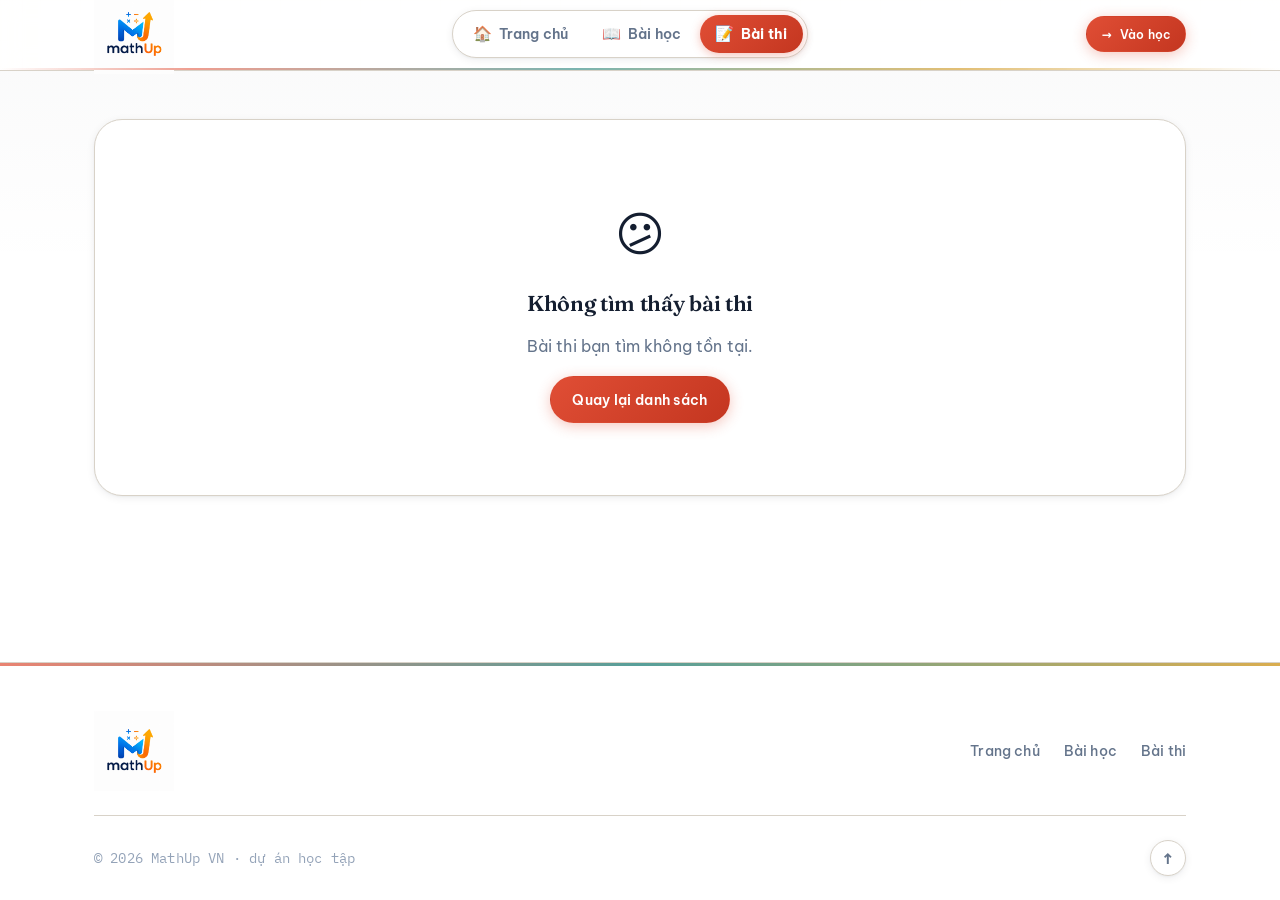
==== pages/exam.html @ ce61cd9d "init" ====
<!DOCTYPE html>
<html lang="vi">
<head>
  <meta charset="UTF-8">
  <meta name="viewport" content="width=device-width, initial-scale=1.0">
  <title>Làm bài thi - MathUp VN</title>
  <link rel="preconnect" href="https://fonts.googleapis.com">
  <link rel="preconnect" href="https://fonts.gstatic.com" crossorigin>
  <link href="https://fonts.googleapis.com/css2?family=Fraunces:ital,opsz,wght@0,9..144,600;0,9..144,700;0,9..144,800;1,9..144,600;1,9..144,700&family=Be+Vietnam+Pro:wght@400;500;600;700&family=IBM+Plex+Mono:wght@500;600&display=swap" rel="stylesheet">
  <link rel="stylesheet" href="../css/variables.css">
  <link rel="stylesheet" href="../css/base.css">
  <link rel="stylesheet" href="../css/layout.css">
  <link rel="stylesheet" href="../css/components.css">
  <link rel="stylesheet" href="../css/pages.css">
  <link rel="stylesheet" href="../css/polish.css">
  <link rel="stylesheet" href="../css/animations.css">
</head>
<body>
  <div id="site-header"></div>

  <div class="exam-bar" id="examBar" style="display: none;">
    <div class="container exam-bar-inner">
      <span class="exam-bar-label">Phòng thi</span>
      <div class="timer" id="examTimer">
        <span>⏱</span>
        <span id="timerDisplay">00:00</span>
      </div>
      <div class="progress-wrapper">
        <div class="progress-label">
          <span id="progressText">Câu 1/10</span>
          <span id="progressPercent">0%</span>
        </div>
        <div class="progress-bar">
          <div class="progress-fill" id="progressFill" style="width: 0%;"></div>
        </div>
      </div>
      <button class="btn btn-danger btn-sm" id="submitExamBtn">Nộp bài</button>
    </div>
  </div>

  <main class="main-padded">
    <div class="container" id="examContainer"></div>
  </main>

  <div id="site-footer"></div>

  <!-- Submit modal -->
  <div class="modal-overlay" id="submitModal">
    <div class="modal">
      <h3>Xác nhận nộp bài</h3>
      <p id="submitModalText">Bạn chắc chắn muốn nộp bài thi? Hành động này không thể hoàn tác.</p>
      <div class="modal-actions">
        <button class="btn btn-ghost" id="cancelSubmitBtn">Hủy</button>
        <button class="btn btn-primary" id="confirmSubmitBtn">Nộp bài</button>
      </div>
    </div>
  </div>

  <script src="../js/data.js"></script>
  <script src="../js/layout.js"></script>
  <script src="../js/ui.js"></script>
  <script src="../js/exam.js"></script>
</body>
</html>
---- css/variables.css ----
:root {
  /* ── Mực & Giấy — xanh đậm học thuật, không nâu đục ── */
  --color-ink: #141E30;
  --color-ink-soft: #3D4F66;
  --color-paper: #F5F3EE;
  --color-paper-dark: #EBE8E1;
  --color-paper-line: #D8D2C8;

  /* ── Ba màu chủ đạo ── */
  --color-primary: #E04E35;
  --color-primary-dark: #C43620;
  --color-primary-light: #FFF1EE;
  --color-secondary: #0F766E;
  --color-secondary-dark: #0B5C56;
  --color-secondary-light: #E6F7F5;
  --color-accent: #CA8A04;
  --color-accent-dark: #92400E;
  --color-accent-light: #FEF9C3;
  --color-chalkboard: #152B30;
  --color-chalkboard-light: #1E3D44;
  --color-chalk: #E8EEE9;
  --color-danger: #C52828;
  --color-danger-light: #FEE8E8;

  --color-bg: #F5F4F0;
  --color-surface: #FFFFFF;
  --color-border: var(--color-paper-line);
  --color-border-strong: #C8C2B8;
  --color-text: var(--color-ink);
  --color-text-muted: #64748B;
  --color-text-light: #94A3B8;

  /* Chữ trên nền tối */
  --color-on-dark: #F1F5F9;
  --color-on-dark-muted: #94A3B8;
  --color-on-dark-subtle: #64748B;

  /* Nền section — trung tính, không vàng đục */
  --color-canvas: var(--color-bg);
  --color-section-a: #FFFFFF;
  --color-section-b: #F3F1EC;

  /* Wash theo chủ đề */
  --color-wash-warm: #FFF1EE;
  --color-wash-green: #E6F7F5;
  --color-wash-gold: #FEF9C3;
  --color-wash-blue: #EFF6FF;

  --topic-algebra: var(--color-primary);
  --topic-geometry: var(--color-secondary);
  --topic-calculus: var(--color-accent);

  /* Section tối — gradient xanh slate, không xám lì */
  --bg-section-dark: linear-gradient(
    165deg,
    #152B30 0%,
    #0F2228 42%,
    #1A3842 78%,
    #122830 100%
  );

  /* RGB — dùng cho rgba() xuyên suốt */
  --rgb-primary: 224, 78, 53;
  --rgb-secondary: 15, 118, 110;
  --rgb-accent: 202, 138, 4;
  --rgb-ink: 20, 30, 48;

  --font-display: 'Fraunces', 'Source Serif 4', Georgia, serif;
  --font-body: 'Be Vietnam Pro', 'Plus Jakarta Sans', system-ui, sans-serif;
  --font-mono: 'IBM Plex Mono', 'Consolas', monospace;

  --font-weight-display: 700;
  --font-weight-display-em: 600;
  --font-weight-body: 400;
  --font-weight-medium: 500;
  --font-weight-semibold: 600;
  --font-weight-bold: 700;

  --letter-spacing-tight: -0.03em;
  --letter-spacing-snug: -0.015em;
  --letter-spacing-normal: 0.01em;
  --letter-spacing-wide: 0.06em;
  --letter-spacing-wider: 0.1em;

  --line-height-body: 1.75;
  --line-height-heading: 1.12;
  --line-height-snug: 1.35;

  --font-size-xs: 0.75rem;
  --font-size-sm: 0.875rem;
  --font-size-base: 1rem;
  --font-size-lg: 1.125rem;
  --font-size-xl: 1.35rem;
  --font-size-2xl: 1.75rem;
  --font-size-3xl: 2.35rem;
  --font-size-4xl: 3rem;
  --font-size-5xl: 3.75rem;

  --spacing-xs: 0.25rem;
  --spacing-sm: 0.5rem;
  --spacing-md: 1rem;
  --spacing-lg: 1.5rem;
  --spacing-xl: 2rem;
  --spacing-2xl: 3rem;
  --spacing-3xl: 4.5rem;

  --radius-sm: 8px;
  --radius-md: 14px;
  --radius-lg: 20px;
  --radius-xl: 28px;
  --radius-full: 9999px;

  --shadow-sm: 0 2px 8px rgba(var(--rgb-ink), 0.07), 0 1px 2px rgba(var(--rgb-ink), 0.04);
  --shadow-md: 0 6px 20px rgba(var(--rgb-ink), 0.09), 0 2px 6px rgba(var(--rgb-ink), 0.05);
  --shadow-lg: 0 12px 32px rgba(var(--rgb-ink), 0.11), 0 4px 10px rgba(var(--rgb-ink), 0.06);
  --shadow-card: 0 4px 18px rgba(var(--rgb-ink), 0.08);
  --shadow-card-hover: 0 10px 28px rgba(var(--rgb-primary), 0.18), 0 4px 10px rgba(var(--rgb-primary), 0.1);
  --shadow-inset: inset 0 1px 0 rgba(255, 255, 255, 0.65);

  --header-main-height: 68px;
  --header-height: var(--header-main-height);
  --container-max: 1140px;
  --transition: 0.28s cubic-bezier(0.4, 0, 0.2, 1);
  --transition-spring: 0.4s cubic-bezier(0.34, 1.25, 0.64, 1);

  --border-soft: 1px solid var(--color-border);
  --border-medium: 1.5px solid var(--color-border-strong);
  --border-thick: 1.5px solid var(--color-border-strong);
  --border-accent: 2px solid var(--color-primary);
}
---- css/base.css ----
*,
*::before,
*::after {
  box-sizing: border-box;
  margin: 0;
  padding: 0;
}

html {
  scroll-behavior: smooth;
  font-feature-settings: "kern" 1, "liga" 1, "calt" 1;
  text-rendering: optimizeLegibility;
  -webkit-text-size-adjust: 100%;
}

body {
  font-family: var(--font-body);
  font-size: var(--font-size-base);
  font-weight: var(--font-weight-body);
  line-height: var(--line-height-body);
  letter-spacing: var(--letter-spacing-normal);
  color: var(--color-text);
  background-color: var(--color-canvas);
  background-image:
    linear-gradient(rgba(var(--rgb-ink), 0.025) 1px, transparent 1px),
    linear-gradient(90deg, rgba(var(--rgb-ink), 0.025) 1px, transparent 1px);
  background-size: 40px 40px;
  min-height: 100vh;
  display: flex;
  flex-direction: column;
  -webkit-font-smoothing: antialiased;
}

main {
  position: relative;
  z-index: 1;
}

/* Section nền xen kẽ — chỉ 2 tông + 1 tông tối */
.section-surface { background: var(--color-section-a); }
.section-muted { background: var(--color-section-b); }
.section-dark { background: var(--bg-section-dark); color: var(--color-chalk); }

img {
  max-width: 100%;
  height: auto;
  display: block;
}

a {
  color: var(--color-primary);
  text-decoration: none;
  transition: color var(--transition);
}

a:hover {
  color: var(--color-primary-dark);
}

ul, ol { list-style: none; }

button, input, select, textarea {
  font-family: inherit;
  font-size: inherit;
}

button {
  cursor: pointer;
  border: none;
  background: none;
}

h1, h2, h3, h4 {
  font-family: var(--font-display);
  font-weight: var(--font-weight-display);
  line-height: var(--line-height-heading);
  color: var(--color-text);
  letter-spacing: var(--letter-spacing-tight);
  font-optical-sizing: auto;
}

h1 { font-size: var(--font-size-4xl); letter-spacing: -0.035em; }
h2 { font-size: var(--font-size-3xl); letter-spacing: -0.03em; }
h3 { font-size: var(--font-size-xl); letter-spacing: var(--letter-spacing-snug); font-weight: var(--font-weight-semibold); }

h1 em, h2 em, h3 em {
  font-weight: var(--font-weight-display-em);
  font-style: italic;
}

p {
  color: var(--color-text-muted);
  line-height: var(--line-height-body);
}

strong, b {
  font-weight: var(--font-weight-semibold);
  color: var(--color-ink-soft);
}

:focus-visible {
  outline: 2px solid var(--color-primary);
  outline-offset: 3px;
}

.sr-only {
  position: absolute;
  width: 1px;
  height: 1px;
  padding: 0;
  margin: -1px;
  overflow: hidden;
  clip: rect(0, 0, 0, 0);
  white-space: nowrap;
  border: 0;
}

/* Tiêu đề section kiểu biên tập — số lớn + gạch chân */
.section-head {
  margin-bottom: var(--spacing-2xl);
}

.section-head.center {
  text-align: center;
}

.section-head.center p {
  max-width: 520px;
  margin: 0.75rem auto 0;
}

.section-num {
  display: block;
  font-family: var(--font-mono);
  font-size: var(--font-size-xs);
  font-weight: 600;
  color: var(--color-primary);
  letter-spacing: var(--letter-spacing-wider);
  text-transform: uppercase;
  margin-bottom: var(--spacing-sm);
}

.section-head h2 em {
  font-style: italic;
  color: var(--color-primary);
  font-weight: var(--font-weight-display-em);
}

.section-head h2 {
  position: relative;
  display: inline-block;
  padding-bottom: var(--spacing-sm);
}

.section-head h2::after {
  content: '';
  position: absolute;
  left: 0;
  bottom: 0;
  width: 100%;
  height: 4px;
  background: linear-gradient(90deg, var(--color-primary), var(--color-secondary), var(--color-accent));
  border-radius: var(--radius-full);
  opacity: 0.9;
}

.section-head.center h2::after {
  left: 50%;
  transform: translateX(-50%);
  width: 72px;
}

.text-mono {
  font-family: var(--font-mono);
}
---- css/layout.css ----
.container {
  width: 100%;
  max-width: var(--container-max);
  margin: 0 auto;
  padding: 0 var(--spacing-lg);
}

main { flex: 1; }
main.main-padded {
  padding: var(--spacing-2xl) 0 var(--spacing-3xl);
  background: var(--color-section-a);
  position: relative;
}

main.main-padded::before {
  content: '';
  position: absolute;
  top: 0;
  left: 0;
  right: 0;
  height: 200px;
  background: linear-gradient(180deg, rgba(var(--rgb-ink), 0.02) 0%, transparent 100%);
  pointer-events: none;
  z-index: 0;
}

main.main-padded > .container {
  position: relative;
  z-index: 1;
}

.section { padding: var(--spacing-3xl) 0; }

/* Header — mềm, trong suốt nhẹ khi scroll */
.site-header {
  position: sticky;
  top: 0;
  z-index: 100;
  background: rgba(255, 255, 255, 0.94);
  backdrop-filter: blur(12px);
  -webkit-backdrop-filter: blur(12px);
  border-bottom: var(--border-soft);
  transition: box-shadow 0.3s ease, background 0.3s ease;
}

.site-header.is-scrolled {
  background: rgba(255, 255, 255, 0.98);
  box-shadow: var(--shadow-md);
}

.header-inner {
  display: flex;
  align-items: center;
  justify-content: space-between;
  height: var(--header-main-height);
  gap: var(--spacing-lg);
}

.header-rule {
  height: 2px;
  background: linear-gradient(90deg, transparent, var(--color-primary) 15%, var(--color-secondary) 45%, var(--color-accent) 75%, transparent);
  opacity: 0.55;
}

.logo {
  display: flex;
  align-items: center;
  gap: 0.625rem;
  font-family: var(--font-display);
  color: var(--color-ink);
  flex-shrink: 0;
}

.logo:hover { color: var(--color-primary); }

.logo-image {
  line-height: 0;
}

.logo-image:hover {
  opacity: 0.92;
}

.logo-img {
  display: block;
  height: 80px;
  width: auto;
  max-width: min(160px, 38vw);
  object-fit: contain;
}

.logo-text {
  display: flex;
  flex-direction: column;
  line-height: 1.15;
}

.logo-name {
  font-size: var(--font-size-xl);
  font-weight: 700;
  letter-spacing: -0.03em;
  font-family: var(--font-display);
}

.logo-tagline {
  font-family: var(--font-mono);
  font-size: 0.58rem;
  font-weight: 500;
  text-transform: uppercase;
  letter-spacing: var(--letter-spacing-wider);
  color: var(--color-text-muted);
}

.logo:hover .logo-tagline { color: var(--color-primary); }

.logo-badge {
  font-family: var(--font-mono);
  font-size: 0.55rem;
  font-weight: 700;
  padding: 0.2rem 0.45rem;
  background: linear-gradient(135deg, var(--color-accent-light), #FDE08A);
  color: var(--color-accent-dark);
  border: 1px solid rgba(var(--rgb-accent), 0.35);
  border-radius: var(--radius-sm);
  transform: rotate(-4deg);
  letter-spacing: 0.06em;
  margin-left: 0.15rem;
  align-self: flex-start;
  margin-top: 2px;
}

.logo-mark {
  width: 42px;
  height: 42px;
  background: linear-gradient(145deg, var(--color-chalkboard) 0%, var(--color-chalkboard-light) 100%);
  color: var(--color-chalk);
  border: none;
  border-radius: var(--radius-md);
  display: flex;
  align-items: center;
  justify-content: center;
  font-family: var(--font-mono);
  font-size: 1.35rem;
  font-weight: 700;
  box-shadow: var(--shadow-sm);
  transition: transform var(--transition-spring), background var(--transition);
  flex-shrink: 0;
}

.logo:hover .logo-mark {
  transform: rotate(-6deg) scale(1.05);
  background: linear-gradient(145deg, var(--color-primary) 0%, var(--color-primary-dark) 100%);
}

.nav-menu {
  display: flex;
  align-items: center;
  gap: 0.15rem;
  background: var(--color-surface);
  border: var(--border-soft);
  padding: 0.25rem;
  border-radius: var(--radius-full);
  box-shadow: var(--shadow-sm);
}

.nav-link {
  display: flex;
  align-items: center;
  gap: 0.45rem;
  padding: 0.45rem 1rem;
  color: var(--color-text-muted);
  font-weight: 600;
  font-size: var(--font-size-sm);
  border: none;
  border-radius: var(--radius-full);
  transition: all var(--transition-spring);
  position: relative;
}

.nav-link:hover {
  color: var(--color-ink);
  background: var(--color-paper);
}

.nav-link.active {
  color: #FFFFFF;
  background: linear-gradient(135deg, var(--color-primary) 0%, var(--color-primary-dark) 100%);
  font-weight: 700;
  box-shadow: 0 2px 10px rgba(var(--rgb-primary), 0.35);
}

.nav-link.active .nav-icon {
  opacity: 1;
}

.nav-icon {
  display: inline-flex;
  align-items: center;
  justify-content: center;
  width: 1.15rem;
  height: 1.15rem;
  font-size: 0.95rem;
  line-height: 1;
  flex-shrink: 0;
  opacity: 0.85;
  transition: opacity var(--transition), transform var(--transition-spring);
}

.nav-link:hover .nav-icon {
  opacity: 1;
  transform: scale(1.1);
}

.nav-link.active:hover {
  color: #FFFFFF;
  background: linear-gradient(135deg, var(--color-primary) 0%, var(--color-primary-dark) 100%);
}

.nav-link.active:hover .nav-icon {
  opacity: 1;
}

.header-actions {
  display: flex;
  align-items: center;
  gap: var(--spacing-sm);
}

.header-cta-icon {
  display: inline-block;
  transition: transform var(--transition);
}

.header-cta:hover .header-cta-icon {
  transform: translateX(3px);
}

.header-chip {
  font-family: var(--font-mono);
  font-size: 0.6rem;
  font-weight: 700;
  text-transform: uppercase;
  letter-spacing: 0.08em;
  padding: 0.3rem 0.6rem;
  background: var(--color-secondary-light);
  color: var(--color-secondary-dark);
  border: 1px solid rgba(var(--rgb-secondary), 0.28);
  border-radius: var(--radius-full);
  transform: rotate(-2deg);
}

.menu-toggle {
  display: none;
  flex-direction: column;
  gap: 5px;
  padding: var(--spacing-sm);
  border: var(--border-soft);
  border-radius: var(--radius-md);
  background: var(--color-surface);
  box-shadow: var(--shadow-sm);
}

.menu-toggle span {
  display: block;
  width: 20px;
  height: 2px;
  background: var(--color-ink);
  transition: transform var(--transition), opacity var(--transition);
}

.menu-toggle.active span:nth-child(1) { transform: rotate(45deg) translate(5px, 5px); }
.menu-toggle.active span:nth-child(2) { opacity: 0; }
.menu-toggle.active span:nth-child(3) { transform: rotate(-45deg) translate(5px, -5px); }

/* Footer — gọn, nền sáng cùng trang */
.site-footer {
  position: relative;
  background: var(--color-section-a);
  color: var(--color-text);
  padding: var(--spacing-2xl) 0 var(--spacing-lg);
  margin-top: auto;
  border-top: var(--border-soft);
}

.site-footer::before {
  content: '';
  position: absolute;
  top: 0;
  left: 0;
  right: 0;
  height: 3px;
  background: linear-gradient(90deg, var(--color-primary), var(--color-secondary), var(--color-accent));
  opacity: 0.7;
}

.footer-inner {
  position: relative;
  z-index: 1;
}

.footer-main {
  display: flex;
  align-items: center;
  justify-content: space-between;
  gap: var(--spacing-xl);
  flex-wrap: wrap;
  padding-bottom: var(--spacing-lg);
  margin-bottom: var(--spacing-lg);
  border-bottom: var(--border-soft);
}

.footer-logo { color: var(--color-ink); }
.footer-logo .logo-tagline { color: var(--color-text-muted); }
.footer-logo .logo-mark {
  background: linear-gradient(145deg, var(--color-chalkboard) 0%, var(--color-chalkboard-light) 100%);
}
.footer-logo:hover { color: var(--color-primary); }
.footer-logo:hover .logo-mark { background: linear-gradient(145deg, var(--color-primary) 0%, var(--color-primary-dark) 100%); }

.footer-nav {
  display: flex;
  align-items: center;
  gap: var(--spacing-lg);
  flex-wrap: wrap;
}

.footer-nav a {
  font-size: var(--font-size-sm);
  font-weight: 500;
  color: var(--color-text-muted);
  transition: color var(--transition);
}

.footer-nav a:hover {
  color: var(--color-primary);
}

.footer-bottom {
  display: flex;
  align-items: center;
  justify-content: space-between;
  gap: var(--spacing-md);
}

.footer-copy {
  font-size: var(--font-size-sm);
  color: var(--color-text-light);
  font-family: var(--font-mono);
}

.footer-back-top {
  width: 36px;
  height: 36px;
  display: flex;
  align-items: center;
  justify-content: center;
  border: var(--border-soft);
  border-radius: var(--radius-full);
  color: var(--color-text-muted);
  font-family: var(--font-mono);
  font-size: 1rem;
  font-weight: 700;
  background: var(--color-surface);
  box-shadow: var(--shadow-sm);
  transition: all var(--transition-spring);
  flex-shrink: 0;
}

.footer-back-top:hover {
  background: var(--color-primary);
  border-color: transparent;
  color: white;
  transform: translateY(-2px);
  box-shadow: 0 4px 12px rgba(var(--rgb-primary), 0.35);
}

.page-header {
  margin-bottom: var(--spacing-2xl);
  padding-bottom: var(--spacing-xl);
  border-bottom: var(--border-soft);
  position: relative;
}

.page-header::after {
  content: '';
  position: absolute;
  bottom: -1px;
  left: 0;
  width: 80px;
  height: 3px;
  background: linear-gradient(90deg, var(--color-primary), var(--color-secondary));
  border-radius: var(--radius-full);
}

.page-header-deco {
  position: absolute;
  right: 0;
  top: -10px;
  font-family: var(--font-display);
  font-size: clamp(4rem, 12vw, 7rem);
  font-weight: 800;
  color: var(--color-primary);
  opacity: 0.05;
  line-height: 1;
  pointer-events: none;
  user-select: none;
}

.breadcrumb {
  display: flex;
  align-items: center;
  gap: var(--spacing-sm);
  font-size: var(--font-size-sm);
  color: var(--color-text-muted);
  margin-bottom: var(--spacing-xl);
  flex-wrap: wrap;
  font-family: var(--font-mono);
}

.breadcrumb a { color: var(--color-text-muted); font-weight: 500; }
.breadcrumb a:hover { color: var(--color-primary); }
.breadcrumb-sep { color: var(--color-border-strong); }
.breadcrumb-current { color: var(--color-ink); font-weight: 700; }

/* Page header nội trang */
.page-header h1 { margin: var(--spacing-sm) 0; max-width: 720px; letter-spacing: -0.035em; }
.page-header h1 em { font-style: italic; color: var(--color-primary); font-weight: var(--font-weight-display-em); }
.page-header p { font-size: var(--font-size-lg); max-width: 560px; line-height: 1.75; }

/* Grids */
.grid-2 { display: grid; grid-template-columns: repeat(2, 1fr); gap: var(--spacing-xl); }
.grid-3 { display: grid; grid-template-columns: repeat(3, 1fr); gap: var(--spacing-xl); }
.grid-4 { display: grid; grid-template-columns: repeat(4, 1fr); gap: var(--spacing-lg); }

@media (max-width: 768px) {
  h1 { font-size: var(--font-size-3xl); }
  h2 { font-size: var(--font-size-2xl); }

  .menu-toggle { display: flex; }

  .logo-img {
    height: 38px;
    max-width: 120px;
  }

  .logo-tagline,
  .logo-badge,
  .header-chip { display: none; }

  .nav-menu {
    position: fixed;
    top: calc(var(--header-height) + 8px);
    left: var(--spacing-md);
    right: var(--spacing-md);
    background: rgba(255, 255, 255, 0.98);
    backdrop-filter: blur(16px);
    flex-direction: column;
    padding: var(--spacing-md);
    border: var(--border-soft);
    border-radius: var(--radius-xl);
    box-shadow: var(--shadow-lg);
    transform: translateY(-8px);
    opacity: 0;
    visibility: hidden;
    transition: all var(--transition);
    z-index: 99;
    gap: 0.25rem;
  }

  .nav-menu.open { transform: translateY(0); opacity: 1; visibility: visible; }
  .nav-link { width: 100%; padding: var(--spacing-md); border-radius: var(--radius-md); }
  .nav-link.active {
    color: #FFFFFF;
    background: linear-gradient(135deg, var(--color-primary) 0%, var(--color-primary-dark) 100%);
    box-shadow: 0 2px 10px rgba(var(--rgb-primary), 0.3);
  }
  .header-actions .btn { display: flex; }
  .header-actions .header-chip { display: none; }

  .footer-main {
    flex-direction: column;
    align-items: flex-start;
    gap: var(--spacing-md);
  }

  .footer-nav { gap: var(--spacing-md); }

  .footer-bottom {
    flex-direction: column;
    align-items: flex-start;
  }

  .grid-2, .grid-3, .grid-4 { grid-template-columns: 1fr; }
}

@media (max-width: 1024px) {
  .header-chip { display: none; }
  .nav-link { padding: 0.4rem 0.65rem; font-size: var(--font-size-xs); }
}

@media (min-width: 769px) and (max-width: 1024px) {
  .grid-3, .grid-4 { grid-template-columns: repeat(2, 1fr); }
}
---- css/components.css ----
/* Nút — bo tròn, shadow mềm */
.btn {
  display: inline-flex;
  align-items: center;
  justify-content: center;
  gap: var(--spacing-sm);
  padding: 0.65rem 1.35rem;
  font-weight: var(--font-weight-semibold);
  font-size: var(--font-size-sm);
  letter-spacing: 0.02em;
  border: var(--border-medium);
  border-radius: var(--radius-full);
  transition: all var(--transition-spring);
  white-space: nowrap;
  font-family: var(--font-body);
}

.btn-primary {
  background: linear-gradient(135deg, var(--color-primary) 0%, var(--color-primary-dark) 100%);
  color: white;
  border-color: transparent;
  box-shadow: 0 3px 14px rgba(var(--rgb-primary), 0.32);
}

.btn-primary:hover {
  color: white;
  transform: translateY(-2px);
  box-shadow: 0 6px 22px rgba(var(--rgb-primary), 0.42);
}

.btn-secondary {
  background: linear-gradient(135deg, var(--color-secondary) 0%, var(--color-secondary-dark) 100%);
  color: white;
  border-color: transparent;
  box-shadow: 0 3px 14px rgba(var(--rgb-secondary), 0.28);
}

.btn-secondary:hover {
  color: white;
  transform: translateY(-2px);
  box-shadow: 0 6px 20px rgba(var(--rgb-secondary), 0.36);
}

.btn-outline {
  background: var(--color-surface);
  color: var(--color-ink);
  box-shadow: var(--shadow-sm);
}

.btn-outline:hover {
  background: var(--color-paper-dark);
  transform: translateY(-2px);
  box-shadow: var(--shadow-md);
  border-color: var(--color-primary);
  color: var(--color-primary-dark);
}

.btn-ghost {
  background: transparent;
  border-color: transparent;
  color: var(--color-text-muted);
  box-shadow: none;
}

.btn-ghost:hover {
  color: var(--color-ink);
  background: var(--color-paper-dark);
  border-radius: var(--radius-full);
}

.btn-danger {
  background: var(--color-danger);
  color: white;
  border-color: transparent;
  box-shadow: 0 3px 12px rgba(185, 28, 28, 0.25);
}

.btn-danger:hover {
  color: white;
  transform: translateY(-2px);
}

.btn-lg { padding: 0.85rem 1.75rem; font-size: var(--font-size-base); }
.btn-sm { padding: 0.4rem 0.9rem; font-size: var(--font-size-xs); }
.btn:disabled { opacity: 0.4; cursor: not-allowed; transform: none !important; box-shadow: none !important; }

/* Thẻ bài học — bo tròn, hover mượt */
.card {
  background: var(--color-surface);
  border: var(--border-soft);
  border-radius: var(--radius-lg);
  box-shadow: var(--shadow-card);
  transition: all var(--transition-spring);
  overflow: hidden;
  position: relative;
}

.card:hover {
  transform: translateY(-5px);
  box-shadow: var(--shadow-card-hover);
  border-color: rgba(var(--rgb-primary), 0.3);
}

.card-body { padding: var(--spacing-lg) var(--spacing-xl); }

.card-img {
  height: 140px;
  display: flex;
  align-items: center;
  justify-content: center;
  font-size: 2.75rem;
  border-bottom: var(--border-soft);
  background: var(--color-paper-dark);
}

.card-img.topic-dai-so {
  background: linear-gradient(135deg, #FFF1EE 0%, #FFDAD4 100%);
  border-left: 5px solid var(--topic-algebra);
}
.card-img.topic-hinh-hoc {
  background: linear-gradient(135deg, #E6F7F5 0%, #B2EBE3 100%);
  border-left: 5px solid var(--topic-geometry);
}
.card-img.topic-giai-tich {
  background: linear-gradient(135deg, #FEF9C3 0%, #FDE68A 100%);
  border-left: 5px solid var(--topic-calculus);
}

.card-title {
  font-family: var(--font-display);
  font-size: var(--font-size-lg);
  font-weight: var(--font-weight-semibold);
  letter-spacing: var(--letter-spacing-snug);
  margin-bottom: var(--spacing-sm);
  line-height: var(--line-height-snug);
}

.card-text { font-size: var(--font-size-sm); margin-bottom: var(--spacing-md); line-height: 1.7; letter-spacing: 0.005em; }
.card-meta { display: flex; gap: var(--spacing-sm); flex-wrap: wrap; }

.card-link-arrow {
  display: inline-flex;
  align-items: center;
  gap: 0.35rem;
  margin-top: var(--spacing-md);
  font-family: var(--font-mono);
  font-size: var(--font-size-xs);
  font-weight: 700;
  color: var(--color-primary-dark);
  text-transform: uppercase;
  letter-spacing: 0.06em;
  padding: 0.35rem 0;
  border-bottom: 2px solid var(--color-primary);
  transition: gap var(--transition), color var(--transition);
}

.card:hover .card-link-arrow {
  gap: 0.6rem;
  color: var(--color-primary);
}

/* Badge — pill mềm */
.badge {
  display: inline-flex;
  padding: 0.2rem 0.65rem;
  font-family: var(--font-mono);
  font-size: 0.7rem;
  font-weight: 700;
  text-transform: uppercase;
  letter-spacing: 0.04em;
  border: 1px solid transparent;
  border-radius: var(--radius-full);
}

.badge-primary { background: var(--color-primary-light); color: var(--color-primary-dark); border-color: rgba(var(--rgb-primary), 0.22); }
.badge-secondary { background: var(--color-secondary-light); color: var(--color-secondary-dark); border-color: rgba(var(--rgb-secondary), 0.22); }
.badge-accent { background: var(--color-accent-light); color: var(--color-accent-dark); border-color: rgba(var(--rgb-accent), 0.28); }
.badge-danger { background: var(--color-danger-light); color: var(--color-danger); border-color: rgba(197, 40, 40, 0.2); }
.badge-gray { background: var(--color-paper-dark); color: var(--color-text-muted); border-color: var(--color-border); }

/* Progress */
.progress-wrapper { width: 100%; }
.progress-label {
  display: flex;
  justify-content: space-between;
  font-family: var(--font-mono);
  font-size: var(--font-size-xs);
  font-weight: 700;
  margin-bottom: var(--spacing-sm);
  text-transform: uppercase;
  letter-spacing: 0.05em;
}

.progress-bar {
  height: 10px;
  background: var(--color-paper-dark);
  border: var(--border-soft);
  border-radius: var(--radius-full);
  overflow: hidden;
}

.progress-fill {
  height: 100%;
  background: linear-gradient(90deg, var(--color-secondary), var(--color-primary), var(--color-accent));
  border-radius: var(--radius-full);
  transition: width 0.35s ease;
}

/* Timer */
.timer {
  display: inline-flex;
  align-items: center;
  gap: var(--spacing-sm);
  padding: 0.4rem 0.875rem;
  background: var(--color-ink);
  color: var(--color-chalk);
  font-family: var(--font-mono);
  font-weight: 700;
  font-size: var(--font-size-lg);
  border: none;
  border-radius: var(--radius-full);
  font-variant-numeric: tabular-nums;
  box-shadow: var(--shadow-sm);
}

.timer.warning { background: var(--color-accent); color: var(--color-ink); border-color: var(--color-ink); }
.timer.danger { background: var(--color-danger); color: white; animation: tick 1s step-end infinite; }

@keyframes tick {
  50% { opacity: 0.7; }
}

/* Form */
.form-control {
  width: 100%;
  padding: 0.875rem 1rem;
  border: var(--border-soft);
  border-radius: var(--radius-md);
  background: var(--color-surface);
  color: var(--color-text);
  transition: all var(--transition);
  line-height: 1.6;
}

.form-control:focus {
  outline: none;
  box-shadow: 0 0 0 3px rgba(var(--rgb-primary), 0.14);
  border-color: var(--color-primary);
}

textarea.form-control {
  min-height: 140px;
  resize: vertical;
  background-image: linear-gradient(var(--color-paper-line) 1px, transparent 1px);
  background-size: 100% 28px;
  line-height: 28px;
}

/* Filter tabs */
.filter-tabs {
  display: flex;
  gap: 0.25rem;
  flex-wrap: wrap;
  margin-bottom: var(--spacing-xl);
  border: var(--border-soft);
  background: var(--color-surface);
  box-shadow: var(--shadow-sm);
  width: fit-content;
  max-width: 100%;
  padding: 0.25rem;
  border-radius: var(--radius-full);
}

.filter-tab {
  padding: 0.55rem 1.125rem;
  font-weight: 600;
  font-size: var(--font-size-sm);
  color: var(--color-text-muted);
  border: none;
  border-radius: var(--radius-full);
  background: transparent;
  transition: all var(--transition-spring);
}

.filter-tab:last-child { border-right: none; }

.filter-tab:hover {
  color: var(--color-ink);
  background: var(--color-paper);
}

.filter-tab.active {
  color: #FFFFFF;
  background: linear-gradient(135deg, var(--color-secondary) 0%, var(--color-secondary-dark) 100%);
  box-shadow: 0 2px 8px rgba(var(--rgb-secondary), 0.3);
  font-weight: 700;
}

/* Quiz */
.quiz-option {
  display: flex;
  align-items: flex-start;
  gap: var(--spacing-md);
  padding: var(--spacing-md) var(--spacing-lg);
  border: var(--border-soft);
  border-radius: var(--radius-md);
  cursor: pointer;
  margin-bottom: var(--spacing-sm);
  background: var(--color-surface);
  transition: all var(--transition-spring);
}

.quiz-option:hover { background: var(--color-paper-dark); transform: translateX(4px); }
.quiz-option.selected { background: var(--color-primary-light); border-color: var(--color-primary); }
.quiz-option.correct { background: var(--color-secondary-light); border-color: var(--color-secondary); }
.quiz-option.incorrect { background: var(--color-danger-light); border-color: var(--color-danger); }

.quiz-option input[type="radio"] {
  margin-top: 4px;
  accent-color: var(--color-primary);
  width: 16px;
  height: 16px;
}

.quiz-feedback {
  padding: var(--spacing-md);
  border: var(--border-soft);
  border-radius: var(--radius-md);
  margin-top: var(--spacing-md);
  font-size: var(--font-size-sm);
  font-weight: 600;
}

.quiz-feedback.correct { background: var(--color-secondary-light); border-color: var(--color-secondary); color: var(--color-secondary); }
.quiz-feedback.incorrect { background: var(--color-danger-light); border-color: var(--color-danger); color: var(--color-danger); }

/* Modal */
.modal-overlay {
  position: fixed;
  inset: 0;
  background: rgba(28, 25, 23, 0.65);
  display: flex;
  align-items: center;
  justify-content: center;
  z-index: 200;
  padding: var(--spacing-lg);
  opacity: 0;
  visibility: hidden;
  transition: all var(--transition);
}

.modal-overlay.open { opacity: 1; visibility: visible; }

.modal {
  background: var(--color-surface);
  border: var(--border-soft);
  border-radius: var(--radius-xl);
  padding: var(--spacing-2xl);
  max-width: 420px;
  width: 100%;
  box-shadow: var(--shadow-lg);
  transform: translateY(12px) scale(0.97);
  transition: transform var(--transition-spring);
}

.modal-overlay.open .modal { transform: translateY(0) scale(1); }
.modal h3 { font-family: var(--font-display); margin-bottom: var(--spacing-md); }
.modal p { margin-bottom: var(--spacing-xl); }
.modal-actions { display: flex; gap: var(--spacing-md); justify-content: flex-end; }

/* Alert */
.alert {
  padding: var(--spacing-md) var(--spacing-lg);
  border: var(--border-soft);
  border-radius: var(--radius-md);
  font-size: var(--font-size-sm);
  font-weight: 600;
}

.alert-success { background: var(--color-secondary-light); border-color: var(--color-secondary); color: var(--color-secondary); }
.alert-info { background: var(--color-primary-light); border-color: var(--color-primary); color: var(--color-primary-dark); }

/* Empty */
.empty-state {
  text-align: center;
  padding: var(--spacing-3xl);
  border: var(--border-soft);
  border-radius: var(--radius-xl);
  background: var(--color-surface);
  box-shadow: var(--shadow-sm);
}

.empty-state-icon { font-size: 3rem; margin-bottom: var(--spacing-md); }

/* Stat */
.stat-card {
  text-align: center;
  padding: var(--spacing-xl);
  background: var(--color-surface);
  border-radius: var(--radius-lg);
  border: var(--border-soft);
  box-shadow: var(--shadow-sm);
  transition: background var(--transition), transform var(--transition-spring), box-shadow var(--transition);
}

.stat-card:nth-child(1):hover { background: var(--color-wash-warm); border-color: rgba(var(--rgb-primary), 0.2); }
.stat-card:nth-child(2):hover { background: var(--color-wash-gold); border-color: rgba(var(--rgb-accent), 0.2); }
.stat-card:nth-child(3):hover { background: var(--color-wash-green); border-color: rgba(var(--rgb-secondary), 0.2); }
.stat-card:nth-child(4):hover { background: var(--color-wash-warm); border-color: rgba(var(--rgb-primary), 0.15); }

.stat-card:hover {
  transform: translateY(-3px);
  box-shadow: var(--shadow-md);
}

.stat-number {
  font-family: var(--font-display);
  font-size: var(--font-size-4xl);
  font-weight: var(--font-weight-display);
  color: var(--color-ink);
  line-height: 1;
  letter-spacing: -0.03em;
  font-variant-numeric: tabular-nums;
}

.stat-label {
  font-family: var(--font-mono);
  font-size: var(--font-size-xs);
  color: var(--color-text-muted);
  text-transform: uppercase;
  letter-spacing: 0.1em;
  margin-top: var(--spacing-sm);
}

.stat-card:nth-child(1) .stat-number { color: var(--color-primary); }
.stat-card:nth-child(2) .stat-number { color: var(--color-accent); }
.stat-card:nth-child(3) .stat-number { color: var(--color-secondary); }
.stat-card:nth-child(4) .stat-number { color: var(--color-primary-dark); }

/* Exam bar */
.exam-bar {
  position: sticky;
  top: var(--header-height);
  z-index: 50;
  background: rgba(255, 252, 247, 0.96);
  backdrop-filter: blur(12px);
  -webkit-backdrop-filter: blur(12px);
  border-bottom: var(--border-soft);
  padding: var(--spacing-md) 0;
  box-shadow: var(--shadow-sm);
}

.exam-bar-inner {
  display: flex;
  align-items: center;
  gap: var(--spacing-lg);
  flex-wrap: wrap;
}

.exam-bar .progress-wrapper { flex: 1; min-width: 180px; }

/* Score */
.score-circle {
  width: 170px;
  height: 170px;
  border: 3px solid var(--color-border);
  border-radius: 50%;
  display: flex;
  flex-direction: column;
  align-items: center;
  justify-content: center;
  margin: 0 auto var(--spacing-xl);
  background: var(--color-surface);
  box-shadow: var(--shadow-md), inset 0 2px 0 rgba(255, 255, 255, 0.8);
  transform: rotate(-2deg);
}

.score-circle .score-value {
  font-family: var(--font-display);
  font-size: var(--font-size-4xl);
  font-weight: 800;
  line-height: 1;
}

.score-circle .score-label {
  font-family: var(--font-mono);
  font-size: var(--font-size-xs);
  text-transform: uppercase;
  letter-spacing: 0.08em;
  margin-top: var(--spacing-xs);
  color: var(--color-text-muted);
}

.score-circle.excellent { background: var(--color-secondary-light); border-color: var(--color-secondary); }
.score-circle.excellent .score-value { color: var(--color-secondary); }
.score-circle.good { background: var(--color-primary-light); border-color: var(--color-primary); }
.score-circle.good .score-value { color: var(--color-primary); }
.score-circle.average { background: var(--color-accent-light); border-color: var(--color-accent); }
.score-circle.average .score-value { color: var(--color-accent); }
.score-circle.poor { background: var(--color-danger-light); border-color: var(--color-danger); }
.score-circle.poor .score-value { color: var(--color-danger); }
---- css/pages.css ----
/* ===== HERO ===== */
.hero {
  padding: var(--spacing-3xl) 0;
  border-bottom: none;
  background:
    linear-gradient(135deg, var(--color-section-a) 0%, var(--color-section-a) 60%, rgba(var(--rgb-secondary), 0.06) 100%);
  position: relative;
  overflow: hidden;
}

.hero::before {
  content: 'π';
  position: absolute;
  right: -20px;
  top: 50%;
  transform: translateY(-50%);
  font-family: var(--font-display);
  font-size: 28rem;
  font-weight: 800;
  color: var(--color-primary);
  opacity: 0.04;
  pointer-events: none;
  line-height: 1;
  z-index: 0;
}

.hero-inner {
  display: grid;
  grid-template-columns: 1.15fr 0.85fr;
  gap: var(--spacing-3xl);
  align-items: center;
  position: relative;
  z-index: 1;
}

.hero-kicker {
  font-family: var(--font-mono);
  font-size: var(--font-size-sm);
  font-weight: 700;
  color: var(--color-primary-dark);
  text-transform: uppercase;
  letter-spacing: 0.08em;
  margin-bottom: var(--spacing-lg);
  display: inline-block;
  padding: 0.35rem 0.85rem;
  background: rgba(255, 255, 255, 0.7);
  border-radius: var(--radius-full);
  border: 1px solid rgba(var(--rgb-primary), 0.22);
  backdrop-filter: blur(6px);
}

.hero-content h1 {
  font-size: var(--font-size-5xl);
  line-height: 1.06;
  margin-bottom: var(--spacing-lg);
  max-width: 580px;
  letter-spacing: -0.04em;
}

.hero-content h1 em {
  font-style: italic;
  color: var(--color-primary);
  display: block;
  font-weight: var(--font-weight-display-em);
  letter-spacing: -0.03em;
  margin-top: 0.15em;
}

.hero-lead {
  font-size: var(--font-size-lg);
  line-height: 1.8;
  max-width: 480px;
  margin-bottom: var(--spacing-xl);
  letter-spacing: 0.005em;
}

.hero-actions {
  display: flex;
  gap: var(--spacing-md);
  flex-wrap: wrap;
}

/* Bảng phấn */
.hero-board { display: flex; flex-direction: column; gap: var(--spacing-md); }

.chalkboard {
  background: var(--color-surface);
  border: var(--border-soft);
  border-radius: var(--radius-lg);
  padding: var(--spacing-xl) var(--spacing-lg);
  box-shadow: var(--shadow-md);
  transform: rotate(1.5deg);
  position: relative;
  color: var(--color-ink);
}

.chalkboard::after {
  content: '';
  position: absolute;
  inset: 6px;
  border: 1px dashed var(--color-border);
  pointer-events: none;
  border-radius: calc(var(--radius-lg) - 4px);
}

.math-line {
  font-family: var(--font-mono);
  font-size: clamp(0.85rem, 2vw, 1.05rem);
  color: var(--color-ink);
  font-weight: 600;
  line-height: 1.6;
  white-space: pre-wrap;
  margin-bottom: var(--spacing-md);
  position: relative;
  z-index: 1;
}

.chalk-caption {
  font-size: var(--font-size-sm);
  color: var(--color-text-muted);
  font-style: italic;
  border-top: 1px solid var(--color-border);
  padding-top: var(--spacing-md);
  position: relative;
  z-index: 1;
}

.hero-tags {
  display: flex;
  gap: var(--spacing-sm);
  flex-wrap: wrap;
}

.hero-tags li {
  font-family: var(--font-mono);
  font-size: var(--font-size-xs);
  font-weight: 700;
  text-transform: uppercase;
  letter-spacing: 0.05em;
  padding: 0.35rem 0.85rem;
  border: 1px solid rgba(196, 69, 54, 0.15);
  border-radius: var(--radius-full);
  background: rgba(255, 252, 247, 0.9);
  box-shadow: var(--shadow-sm);
}

.hero-tags li:nth-child(1) { background: var(--color-wash-warm); border-color: rgba(var(--rgb-primary), 0.22); color: var(--color-primary-dark); }
.hero-tags li:nth-child(2) { background: var(--color-wash-green); border-color: rgba(var(--rgb-secondary), 0.22); color: var(--color-secondary-dark); }
.hero-tags li:nth-child(3) { background: var(--color-wash-gold); border-color: rgba(var(--rgb-accent), 0.28); color: var(--color-accent-dark); }

/* ===== FEATURES ===== */
.features-section {
  background: var(--color-section-a);
  border-bottom: none;
}

.feature-list {
  display: flex;
  flex-direction: column;
  gap: var(--spacing-lg);
  border: none;
  background: transparent;
  box-shadow: none;
}

.feature-item {
  display: grid;
  grid-template-columns: 80px 1fr;
  gap: var(--spacing-xl);
  padding: var(--spacing-xl) var(--spacing-2xl);
  border: var(--border-soft);
  border-radius: var(--radius-xl);
  align-items: start;
  background: var(--color-surface);
  box-shadow: var(--shadow-sm);
  transition: transform var(--transition-spring), box-shadow var(--transition), background var(--transition);
}

.feature-item:last-child { border-bottom: var(--border-soft); }
.feature-item:hover {
  background: var(--color-surface);
  transform: translateY(-3px);
  box-shadow: var(--shadow-md);
}

.feature-item:nth-child(1) { border-left: 4px solid var(--topic-algebra); }
.feature-item:nth-child(2) { border-left: 4px solid var(--topic-geometry); }
.feature-item:nth-child(3) { border-left: 4px solid var(--topic-calculus); }

.feature-item:nth-child(1) .feature-num { color: var(--topic-algebra); }
.feature-item:nth-child(2) .feature-num { color: var(--topic-geometry); }
.feature-item:nth-child(3) .feature-num { color: var(--topic-calculus); }

.feature-num {
  font-family: var(--font-display);
  font-size: var(--font-size-3xl);
  font-weight: var(--font-weight-display);
  color: var(--color-primary);
  line-height: 1;
  opacity: 0.9;
  letter-spacing: -0.04em;
}

.feature-item h3 {
  font-size: var(--font-size-xl);
  font-weight: var(--font-weight-semibold);
  letter-spacing: var(--letter-spacing-snug);
  margin-bottom: var(--spacing-sm);
  display: flex;
  align-items: center;
  gap: 0.5rem;
}

.feature-icon {
  display: inline-flex;
  align-items: center;
  justify-content: center;
  width: 32px;
  height: 32px;
  border-radius: var(--radius-md);
  font-size: 0.85rem;
  flex-shrink: 0;
  background: var(--color-paper-dark);
  border: var(--border-soft);
}

.feature-item:nth-child(1) .feature-icon { background: var(--color-wash-warm); color: var(--color-primary); border-color: rgba(var(--rgb-primary), 0.15); }
.feature-item:nth-child(2) .feature-icon { background: var(--color-wash-green); color: var(--color-secondary); border-color: rgba(var(--rgb-secondary), 0.15); }
.feature-item:nth-child(3) .feature-icon { background: var(--color-wash-gold); color: var(--color-accent); border-color: rgba(var(--rgb-accent), 0.2); }

.feature-item p {
  font-size: var(--font-size-sm);
  line-height: 1.7;
  max-width: 520px;
}

/* ===== STATS ===== */
.stats-section {
  background: var(--color-section-b);
  padding: var(--spacing-2xl) 0;
  border-top: var(--border-soft);
  border-bottom: var(--border-soft);
}

.stats-section .grid-4 {
  border: none;
  gap: var(--spacing-md);
}

/* ===== LESSON DETAIL ===== */
.video-wrapper {
  position: relative;
  padding-bottom: 56.25%;
  height: 0;
  overflow: hidden;
  border: var(--border-soft);
  border-radius: var(--radius-lg);
  box-shadow: var(--shadow-md);
  background: var(--color-ink);
}

.video-wrapper iframe {
  position: absolute;
  inset: 0;
  width: 100%;
  height: 100%;
  border: 0;
}

.lesson-info {
  display: flex;
  gap: var(--spacing-sm);
  flex-wrap: wrap;
  margin-bottom: var(--spacing-md);
}

.content-section {
  background: var(--color-surface);
  border: var(--border-soft);
  border-radius: var(--radius-lg);
  padding: var(--spacing-xl) var(--spacing-2xl);
  margin-bottom: var(--spacing-xl);
  box-shadow: var(--shadow-sm);
  scroll-margin-top: calc(var(--header-height) + var(--spacing-lg));
}

.content-section h2 {
  font-family: var(--font-display);
  font-size: var(--font-size-xl);
  margin-bottom: var(--spacing-lg);
  padding-bottom: var(--spacing-md);
  border-bottom: var(--border-soft);
  display: flex;
  align-items: center;
  gap: var(--spacing-sm);
}

.note-actions {
  display: flex;
  align-items: center;
  gap: var(--spacing-md);
  margin-top: var(--spacing-md);
  flex-wrap: wrap;
}

.note-status {
  font-family: var(--font-mono);
  font-size: var(--font-size-xs);
  font-weight: 700;
  color: var(--color-secondary);
  opacity: 0;
  transition: opacity var(--transition);
  text-transform: uppercase;
  letter-spacing: 0.05em;
}

.note-status.show { opacity: 1; }

.quiz-question {
  margin-bottom: var(--spacing-lg);
  padding: var(--spacing-lg);
  border: var(--border-soft);
  border-radius: var(--radius-md);
  background: var(--color-paper);
}

.quiz-question h4 {
  font-family: var(--font-body);
  font-weight: 700;
  margin-bottom: var(--spacing-md);
  line-height: 1.5;
}

/* ===== EXAM ===== */
.exam-question-card {
  background: var(--color-surface);
  border: var(--border-soft);
  border-radius: var(--radius-xl);
  padding: var(--spacing-2xl);
  margin-bottom: var(--spacing-xl);
  min-height: 280px;
  box-shadow: var(--shadow-md);
}

.exam-question-card h3 {
  font-family: var(--font-body);
  font-weight: 700;
  font-size: var(--font-size-lg);
  margin-bottom: var(--spacing-xl);
  line-height: 1.6;
  padding-left: var(--spacing-md);
  border-left: 4px solid var(--color-primary);
}

.exam-nav {
  display: flex;
  justify-content: space-between;
  align-items: center;
  gap: var(--spacing-md);
  flex-wrap: wrap;
  padding-top: var(--spacing-md);
  border-top: var(--border-thick);
}

.question-dots {
  display: flex;
  gap: 6px;
  flex-wrap: wrap;
  justify-content: center;
  padding: var(--spacing-md) 0;
}

.question-dot {
  width: 36px;
  height: 36px;
  border: var(--border-soft);
  border-radius: var(--radius-full);
  background: var(--color-surface);
  font-family: var(--font-mono);
  font-size: var(--font-size-xs);
  font-weight: 700;
  color: var(--color-text-muted);
  display: flex;
  align-items: center;
  justify-content: center;
  transition: all var(--transition);
}

.question-dot:hover { background: var(--color-primary-light); color: var(--color-primary-dark); border-color: rgba(var(--rgb-primary), 0.35); }
.question-dot.active { background: var(--color-primary); color: white; border-color: transparent; box-shadow: 0 2px 8px rgba(var(--rgb-primary), 0.35); }
.question-dot.answered { background: var(--color-primary-light); border-color: var(--color-primary); color: var(--color-primary-dark); }

/* ===== RESULT ===== */
.result-header {
  text-align: center;
  margin-bottom: var(--spacing-2xl);
  padding-bottom: var(--spacing-xl);
  border-bottom: var(--border-thick);
}

.result-meta {
  display: flex;
  justify-content: center;
  gap: var(--spacing-lg);
  flex-wrap: wrap;
  margin-bottom: var(--spacing-xl);
}

.result-meta-item {
  text-align: center;
  padding: var(--spacing-lg) var(--spacing-xl);
  border: var(--border-soft);
  border-radius: var(--radius-lg);
  background: var(--color-surface);
  box-shadow: var(--shadow-sm);
  min-width: 130px;
  transition: transform var(--transition-spring), box-shadow var(--transition);
}

.result-meta-item:hover {
  transform: translateY(-3px);
  box-shadow: var(--shadow-md);
}

.result-meta-item .value {
  font-family: var(--font-display);
  font-size: var(--font-size-2xl);
  font-weight: 800;
  color: var(--color-ink);
}

.result-meta-item .label {
  font-family: var(--font-mono);
  font-size: 0.65rem;
  color: var(--color-text-muted);
  text-transform: uppercase;
  letter-spacing: 0.08em;
  margin-top: var(--spacing-xs);
}

.result-actions {
  display: flex;
  justify-content: center;
  gap: var(--spacing-md);
  margin-bottom: var(--spacing-2xl);
  flex-wrap: wrap;
}

.result-item {
  display: flex;
  gap: var(--spacing-md);
  padding: var(--spacing-lg);
  border: var(--border-soft);
  border-radius: var(--radius-md);
  margin-bottom: var(--spacing-sm);
  background: var(--color-surface);
  transition: transform var(--transition), box-shadow var(--transition);
}

.result-item:hover {
  transform: translateX(4px);
  box-shadow: var(--shadow-sm);
}

.result-item.correct { border-left: 5px solid var(--color-secondary); }
.result-item.incorrect { border-left: 5px solid var(--color-danger); }

.result-item-number {
  width: 36px;
  height: 36px;
  border: var(--border-soft);
  border-radius: var(--radius-full);
  display: flex;
  align-items: center;
  justify-content: center;
  font-family: var(--font-mono);
  font-weight: 700;
  font-size: var(--font-size-sm);
  flex-shrink: 0;
}

.result-item.correct .result-item-number { background: var(--color-secondary-light); }
.result-item.incorrect .result-item-number { background: var(--color-danger-light); }

.result-item-content { flex: 1; }
.result-item-content p { font-size: var(--font-size-sm); margin-bottom: 0.25rem; line-height: 1.6; }
.result-item-content .answer-label { font-weight: 700; color: var(--color-ink); }

/* Exam card */
.exam-card {
  display: flex;
  flex-direction: column;
}

.exam-card .card-img {
  background: linear-gradient(155deg, var(--color-chalkboard-light) 0%, var(--color-chalkboard) 50%, #0F2228 100%);
  color: var(--color-chalk);
  font-size: 2.75rem;
  position: relative;
  min-height: 130px;
  overflow: hidden;
}

.exam-card .card-img::before {
  content: '';
  position: absolute;
  inset: 0;
  background:
    radial-gradient(circle at 85% 15%, rgba(var(--rgb-primary), 0.28) 0%, transparent 45%),
    radial-gradient(circle at 10% 90%, rgba(var(--rgb-secondary), 0.22) 0%, transparent 40%);
  pointer-events: none;
}

.exam-card .card-img::after {
  content: 'ĐỀ THI';
  position: absolute;
  top: 12px;
  left: 12px;
  font-family: var(--font-mono);
  font-size: 0.6rem;
  font-weight: 700;
  letter-spacing: 0.12em;
  padding: 0.25rem 0.55rem;
  border: 1px solid rgba(232, 228, 220, 0.35);
  border-radius: var(--radius-sm);
  color: rgba(232, 228, 220, 0.85);
  background: rgba(0, 0, 0, 0.2);
  backdrop-filter: blur(4px);
}

.exam-card .card-body {
  display: flex;
  flex-direction: column;
  flex: 1;
}

.exam-card-stamp {
  position: absolute;
  top: 12px;
  right: 12px;
  font-family: var(--font-mono);
  font-size: 0.65rem;
  font-weight: 700;
  text-transform: uppercase;
  letter-spacing: 0.06em;
  padding: 0.25rem 0.55rem;
  border: 1px solid rgba(232, 228, 220, 0.25);
  border-radius: var(--radius-sm);
  background: rgba(28, 25, 23, 0.55);
  color: var(--color-chalk);
  transform: rotate(4deg);
  z-index: 2;
}

.exam-card .card-title {
  font-size: var(--font-size-xl);
  margin-top: 0.15rem;
}

.exam-score-pill {
  display: flex;
  align-items: center;
  gap: 0.5rem;
  padding: 0.55rem 0.85rem;
  margin: var(--spacing-sm) 0 var(--spacing-md);
  border-radius: var(--radius-md);
  background: var(--color-secondary-light);
  border: 1px solid rgba(var(--rgb-secondary), 0.22);
  font-size: var(--font-size-sm);
  font-weight: 600;
  color: var(--color-secondary-dark);
}

.exam-card-meta {
  display: grid;
  grid-template-columns: repeat(3, 1fr);
  border: var(--border-soft);
  border-radius: var(--radius-md);
  background: var(--color-paper);
  overflow: hidden;
  margin-top: auto;
  margin-bottom: var(--spacing-md);
}

.exam-card-meta-item {
  text-align: center;
  padding: var(--spacing-md) var(--spacing-sm);
  border-right: 1px solid var(--color-border);
  transition: background var(--transition);
}

.exam-card-meta-item:last-child { border-right: none; }
.exam-card:hover .exam-card-meta-item:nth-child(1) { background: var(--color-wash-warm); }
.exam-card:hover .exam-card-meta-item:nth-child(2) { background: var(--color-wash-green); }
.exam-card:hover .exam-card-meta-item:nth-child(3) { background: var(--color-wash-gold); }

.exam-card-meta-item .value {
  font-family: var(--font-display);
  font-weight: 800;
  font-size: var(--font-size-xl);
  color: var(--color-ink);
  line-height: 1.1;
}

.exam-card-meta-item .label {
  font-family: var(--font-mono);
  font-size: 0.6rem;
  text-transform: uppercase;
  letter-spacing: 0.07em;
  color: var(--color-text-muted);
  margin-top: 0.25rem;
}

.exam-card-footer { margin-top: auto; }
.exam-card-footer .btn { width: 100%; justify-content: center; }

/* Exam tips strip */
.exam-tips {
  display: flex;
  gap: var(--spacing-md);
  flex-wrap: wrap;
  margin-bottom: var(--spacing-2xl);
  padding: var(--spacing-lg) var(--spacing-xl);
  border: var(--border-soft);
  border-radius: var(--radius-xl);
  background: var(--color-surface);
  box-shadow: var(--shadow-sm);
}

.exam-tip {
  display: flex;
  align-items: flex-start;
  gap: var(--spacing-md);
  flex: 1;
  min-width: 200px;
}

.exam-tip-icon {
  width: 40px;
  height: 40px;
  flex-shrink: 0;
  display: flex;
  align-items: center;
  justify-content: center;
  border-radius: var(--radius-md);
  font-size: 1.15rem;
  background: var(--color-paper-dark);
  border: var(--border-soft);
}

.exam-tip:nth-child(1) .exam-tip-icon { background: var(--color-wash-warm); border-color: rgba(var(--rgb-primary), 0.18); }
.exam-tip:nth-child(2) .exam-tip-icon { background: var(--color-wash-green); border-color: rgba(var(--rgb-secondary), 0.18); }
.exam-tip:nth-child(3) .exam-tip-icon { background: var(--color-wash-gold); border-color: rgba(var(--rgb-accent), 0.22); }

.exam-tip h4 {
  font-family: var(--font-body);
  font-size: var(--font-size-sm);
  font-weight: 700;
  margin-bottom: 0.2rem;
  color: var(--color-ink);
}

.exam-tip p {
  font-size: var(--font-size-xs);
  line-height: 1.55;
}

/* Preview bài học */
.section:has(#featuredLessons) {
  background: var(--color-section-b);
}

.cta-center { text-align: center; margin-top: var(--spacing-2xl); }

/* Legacy class cleanup — không dùng nữa nhưng giữ tương thích */
.section-header { margin-bottom: var(--spacing-2xl); }
.section-label { display: none; }
.text-gradient { color: inherit; background: none; -webkit-text-fill-color: inherit; }

@media (max-width: 768px) {
  .hero::before { display: none; }

  .hero-inner {
    grid-template-columns: 1fr;
    gap: var(--spacing-xl);
  }

  .hero-content h1 { font-size: var(--font-size-3xl); }

  .hero-board { order: -1; }
  .chalkboard { transform: none; }

  .feature-item {
    grid-template-columns: 56px 1fr;
    padding: var(--spacing-lg);
    gap: var(--spacing-md);
  }

  .feature-num { font-size: var(--font-size-2xl); }

  .stat-card {
    border-right: none;
    border-bottom: none;
  }

  .filter-tabs-wrap {
    flex-direction: column;
    align-items: stretch;
  }

  .page-header-deco { display: none; }

  .filter-tabs { width: 100%; flex-direction: column; border-radius: var(--radius-lg); }
  .filter-tab { border-right: none; border-bottom: none; width: 100%; text-align: center; }

  .content-section { padding: var(--spacing-lg); }
  .exam-question-card { padding: var(--spacing-lg); }
  .exam-bar-inner { flex-direction: column; align-items: stretch; }

  .exam-tips { flex-direction: column; padding: var(--spacing-md); }
  .exam-tip { min-width: 0; }
}

@media (min-width: 769px) and (max-width: 1024px) {
  .hero-content h1 { font-size: var(--font-size-4xl); }
}
---- css/polish.css ----
/* ===== POLISH — chi tiết làm UI đặc trưng hơn ===== */

/* Lề đỏ vở học sinh */
body::before {
  content: '';
  position: fixed;
  top: 0;
  bottom: 0;
  left: max(0px, calc(50% - var(--container-max) / 2 - 48px));
  width: 1px;
  background: rgba(var(--rgb-primary), 0.12);
  pointer-events: none;
  z-index: 0;
}

::selection {
  background: var(--color-accent-light);
  color: var(--color-ink);
}

/* Scrollbar */
::-webkit-scrollbar { width: 10px; }
::-webkit-scrollbar-track { background: var(--color-paper-dark); }
::-webkit-scrollbar-thumb {
  background: var(--color-ink);
  border: 2px solid var(--color-paper-dark);
}

/* Scroll reveal */
.reveal {
  opacity: 0;
  transform: translateY(16px);
  transition: opacity 0.55s ease, transform 0.55s ease;
}

.reveal.is-visible {
  opacity: 1;
  transform: translateY(0);
}

.reveal-delay-1 { transition-delay: 0.08s; }
.reveal-delay-2 { transition-delay: 0.16s; }
.reveal-delay-3 { transition-delay: 0.24s; }

/* Băng dính trên bảng công thức */
.chalkboard {
  background-image:
    linear-gradient(rgba(var(--rgb-ink), 0.04) 1px, transparent 1px),
    linear-gradient(90deg, rgba(var(--rgb-ink), 0.04) 1px, transparent 1px);
  background-size: 20px 20px;
  background-color: var(--color-surface);
}

.chalkboard::before {
  content: '';
  position: absolute;
  top: -10px;
  left: 50%;
  transform: translateX(-50%) rotate(-2deg);
  width: 90px;
  height: 28px;
  background: rgba(245, 237, 212, 0.55);
  border: 1px solid rgba(184, 134, 11, 0.25);
  box-shadow: 0 1px 2px rgba(0,0,0,0.15);
  pointer-events: none;
}

/* Tem số bài trên card */
.card-stamp {
  position: absolute;
  top: 12px;
  right: 12px;
  font-family: var(--font-mono);
  font-size: 0.65rem;
  font-weight: 700;
  text-transform: uppercase;
  letter-spacing: 0.06em;
  padding: 0.25rem 0.55rem;
  border: 1px solid rgba(28, 25, 23, 0.15);
  border-radius: var(--radius-sm);
  background: rgba(255, 252, 247, 0.92);
  transform: rotate(6deg);
  box-shadow: var(--shadow-sm);
  z-index: 2;
}

.lesson-card { position: relative; }

.lesson-card .card-body {
  display: flex;
  flex-direction: column;
}

.lesson-card .card-meta:last-of-type {
  margin-top: auto;
}

.card-img {
  position: relative;
}

.card-img .topic-tag {
  position: absolute;
  bottom: 10px;
  left: 10px;
  font-family: var(--font-mono);
  font-size: 0.6rem;
  font-weight: 700;
  text-transform: uppercase;
  letter-spacing: 0.05em;
  padding: 0.25rem 0.55rem;
  background: rgba(28, 25, 23, 0.75);
  color: var(--color-chalk);
  border-radius: var(--radius-full);
  backdrop-filter: blur(4px);
}

/* Lộ trình học */
.path-strip {
  border-top: none;
  border-bottom: none;
  background: var(--color-section-b);
  padding: var(--spacing-2xl) 0;
}

.path-steps {
  display: grid;
  grid-template-columns: repeat(4, 1fr);
  gap: var(--spacing-md);
  border: none;
  box-shadow: none;
}

.path-step {
  padding: var(--spacing-lg) var(--spacing-md);
  border: var(--border-soft);
  border-radius: var(--radius-lg);
  text-align: center;
  background: var(--color-surface);
  box-shadow: var(--shadow-sm);
  transition: transform var(--transition-spring), box-shadow var(--transition);
}

.path-step:last-child { border-right: var(--border-soft); }
.path-step:hover {
  transform: translateY(-4px);
  box-shadow: var(--shadow-md);
}

.path-step:nth-child(1) { border-top: 3px solid var(--topic-algebra); }
.path-step:nth-child(2) { border-top: 3px solid var(--topic-geometry); }
.path-step:nth-child(3) { border-top: 3px solid var(--topic-calculus); }
.path-step:nth-child(4) { border-top: 3px solid var(--color-primary-dark); }

.path-step:nth-child(1) .path-step-num { color: var(--color-primary-dark); background: var(--color-wash-warm); }
.path-step:nth-child(2) .path-step-num { color: var(--color-secondary-dark); background: var(--color-wash-green); }
.path-step:nth-child(3) .path-step-num { color: var(--color-accent-dark); background: var(--color-wash-gold); }
.path-step:nth-child(4) .path-step-num { color: var(--color-primary); background: var(--color-wash-warm); }

.path-step-num {
  display: inline-block;
  font-family: var(--font-mono);
  font-size: var(--font-size-xs);
  font-weight: 700;
  margin-bottom: var(--spacing-sm);
  padding: 0.2rem 0.55rem;
  border-radius: var(--radius-full);
}

.path-step h3 {
  font-family: var(--font-display);
  font-size: var(--font-size-base);
  margin-bottom: 0.35rem;
}

.path-step p {
  font-size: var(--font-size-xs);
  line-height: 1.5;
}

.path-arrow {
  display: none;
}

/* Lesson detail — sidebar mục lục */
.lesson-layout {
  display: grid;
  grid-template-columns: 200px 1fr;
  gap: var(--spacing-xl);
  align-items: start;
}

.lesson-sidebar {
  position: sticky;
  top: calc(var(--header-height) + var(--spacing-lg));
  border: var(--border-soft);
  border-radius: var(--radius-lg);
  background: var(--color-surface);
  box-shadow: var(--shadow-sm);
  overflow: hidden;
}

.lesson-sidebar-title {
  font-family: var(--font-mono);
  font-size: 0.65rem;
  font-weight: 700;
  text-transform: uppercase;
  letter-spacing: 0.08em;
  padding: var(--spacing-md);
  border-bottom: var(--border-soft);
  background: var(--color-paper-dark);
}

.lesson-nav {
  display: flex;
  flex-direction: column;
}

.lesson-nav a {
  padding: 0.65rem var(--spacing-md);
  font-size: var(--font-size-sm);
  font-weight: 600;
  color: var(--color-text-muted);
  border-bottom: 1px solid var(--color-border);
  transition: all var(--transition);
}

.lesson-nav a:last-child { border-bottom: none; }
.lesson-nav a:hover { background: var(--color-paper); color: var(--color-ink); padding-left: 1.25rem; }
.lesson-nav a.active {
  background: var(--color-primary-light);
  color: var(--color-primary-dark);
  border-left: 3px solid var(--color-primary);
  border-radius: 0 var(--radius-sm) var(--radius-sm) 0;
}

.lesson-main { min-width: 0; }

.section-tag {
  font-family: var(--font-mono);
  font-size: 0.65rem;
  font-weight: 700;
  text-transform: uppercase;
  letter-spacing: 0.08em;
  color: var(--color-text-light);
  margin-right: auto;
}

.content-section h2 .section-tag { margin-left: auto; }

/* Phiếu trả lời — trang thi */
.answer-sheet {
  border: var(--border-soft);
  border-radius: var(--radius-lg);
  background: var(--color-paper);
  padding: var(--spacing-lg);
  margin-bottom: var(--spacing-lg);
  box-shadow: var(--shadow-sm);
}

.answer-sheet-head {
  display: flex;
  justify-content: space-between;
  align-items: center;
  margin-bottom: var(--spacing-md);
  padding-bottom: var(--spacing-sm);
  border-bottom: 1px dashed var(--color-border-strong);
  font-family: var(--font-mono);
  font-size: var(--font-size-xs);
  font-weight: 700;
  text-transform: uppercase;
  letter-spacing: 0.06em;
  color: var(--color-text-muted);
}

.exam-option {
  display: grid;
  grid-template-columns: 36px 1fr;
  gap: var(--spacing-md);
  align-items: start;
  padding: var(--spacing-md);
  border: var(--border-soft);
  border-radius: var(--radius-md);
  background: var(--color-surface);
  margin-bottom: var(--spacing-sm);
  cursor: pointer;
  transition: all var(--transition-spring);
}

.exam-option:hover {
  transform: translateX(4px);
  background: var(--color-paper-dark);
  box-shadow: var(--shadow-sm);
}

.exam-option.selected {
  background: var(--color-primary-light);
  border-color: rgba(var(--rgb-primary), 0.38);
  box-shadow: 0 2px 12px rgba(var(--rgb-primary), 0.14);
}

.exam-option input { display: none; }

.option-letter {
  width: 32px;
  height: 32px;
  border: var(--border-soft);
  border-radius: var(--radius-full);
  display: flex;
  align-items: center;
  justify-content: center;
  font-family: var(--font-mono);
  font-weight: 700;
  font-size: var(--font-size-sm);
  background: var(--color-surface);
}

.exam-option.selected .option-letter {
  background: var(--color-primary);
  color: white;
  border-color: transparent;
}

.option-text {
  padding-top: 4px;
  font-weight: 500;
  line-height: 1.55;
  color: var(--color-ink);
}

/* Exam bar nâng cấp */
.exam-bar-label {
  font-family: var(--font-mono);
  font-size: 0.65rem;
  font-weight: 700;
  text-transform: uppercase;
  letter-spacing: 0.08em;
  color: var(--color-text-muted);
  white-space: nowrap;
}

/* Báo cáo điểm */
.report-band {
  text-align: center;
  padding: var(--spacing-md) var(--spacing-lg);
  border: var(--border-soft);
  border-radius: var(--radius-lg);
  background: linear-gradient(135deg, var(--color-accent-light), var(--color-wash-gold));
  margin-bottom: var(--spacing-xl);
  font-family: var(--font-display);
  font-size: var(--font-size-lg);
  box-shadow: var(--shadow-sm);
  transform: rotate(-0.3deg);
}

.report-band strong {
  color: var(--color-primary);
}

/* Empty filter state polish */
.filter-tabs-wrap {
  display: flex;
  align-items: center;
  justify-content: space-between;
  flex-wrap: wrap;
  gap: var(--spacing-md);
  margin-bottom: var(--spacing-xl);
  padding: var(--spacing-md) var(--spacing-lg);
  border: var(--border-soft);
  border-radius: var(--radius-xl);
  background: var(--color-surface);
  box-shadow: var(--shadow-sm);
}

.filter-tabs-wrap .filter-tabs {
  margin-bottom: 0;
}

.lesson-count {
  font-family: var(--font-mono);
  font-size: var(--font-size-xs);
  font-weight: 700;
  color: var(--color-text-muted);
  text-transform: uppercase;
  letter-spacing: 0.06em;
}

@media (max-width: 768px) {
  body::before { display: none; }

  .path-steps {
    grid-template-columns: 1fr;
    gap: var(--spacing-sm);
  }

  .path-step {
    border-right: var(--border-soft);
  }

  .path-step:last-child { border-bottom: var(--border-soft); }

  .lesson-layout {
    grid-template-columns: 1fr;
  }

  .lesson-sidebar {
    position: static;
    display: flex;
    overflow-x: auto;
  }

  .lesson-sidebar-title { display: none; }

  .lesson-nav {
    flex-direction: row;
    width: 100%;
  }

  .lesson-nav a {
    white-space: nowrap;
    border-bottom: none;
    border-right: 1px solid var(--color-border);
    font-size: var(--font-size-xs);
  }
}

@media (min-width: 769px) and (max-width: 1024px) {
  .path-steps { grid-template-columns: repeat(2, 1fr); }
}
---- css/animations.css ----
/* ===== ANIMATIONS — hiệu ứng sinh động, vẫn giữ phong cách Vở Toán ===== */

@keyframes pageIn {
  from { opacity: 0; }
  to { opacity: 1; }
}

@keyframes heroSlideUp {
  from { opacity: 0; transform: translateY(28px); }
  to { opacity: 1; transform: translateY(0); }
}

@keyframes heroBoardIn {
  from { opacity: 0; transform: rotate(4deg) translateY(20px); }
  to { opacity: 1; transform: rotate(1.5deg) translateY(0); }
}

@keyframes floatSymbol {
  0%, 100% { transform: translateY(0) rotate(0deg); opacity: 0.16; }
  50% { transform: translateY(-14px) rotate(8deg); opacity: 0.28; }
}

@keyframes chalkBlink {
  0%, 100% { border-color: transparent; }
  50% { border-color: var(--color-ink); }
}

@keyframes stampIn {
  0% { transform: rotate(18deg) scale(1.8); opacity: 0; }
  60% { transform: rotate(6deg) scale(0.95); opacity: 1; }
  100% { transform: rotate(8deg) scale(1); opacity: 1; }
}

@keyframes stampPop {
  0% { transform: rotate(8deg) scale(1); }
  40% { transform: rotate(4deg) scale(1.12); }
  100% { transform: rotate(8deg) scale(1); }
}

@keyframes cardShine {
  0% { left: -120%; }
  100% { left: 120%; }
}

@keyframes pathPulse {
  0%, 100% { color: var(--color-primary); transform: scale(1); }
  50% { color: var(--color-accent); transform: scale(1.08); }
}

@keyframes progressShine {
  0% { background-position: 200% center; }
  100% { background-position: -200% center; }
}

@keyframes questionIn {
  from { opacity: 0; transform: translateX(16px); }
  to { opacity: 1; transform: translateX(0); }
}

@keyframes optionPop {
  0% { transform: scale(1); }
  50% { transform: scale(1.02); }
  100% { transform: scale(1); }
}

@keyframes scorePop {
  0% { transform: rotate(-2deg) scale(0.6); opacity: 0; }
  70% { transform: rotate(-2deg) scale(1.05); opacity: 1; }
  100% { transform: rotate(-2deg) scale(1); opacity: 1; }
}

@keyframes reportSlap {
  0% { transform: rotate(-8deg) scale(1.3); opacity: 0; }
  55% { transform: rotate(-1deg) scale(0.98); opacity: 1; }
  100% { transform: rotate(-0.5deg) scale(1); opacity: 1; }
}

@keyframes tagBounce {
  0%, 100% { transform: translateY(0); }
  50% { transform: translateY(-3px); }
}

@keyframes ripple {
  to { transform: scale(2.5); opacity: 0; }
}

/* Page load */
body {
  animation: pageIn 0.5s ease;
}

/* Hero stagger */
.hero-kicker { animation: heroSlideUp 0.7s ease 0.1s both; }
.hero-content h1 { animation: heroSlideUp 0.7s ease 0.2s both; }
.hero-lead { animation: heroSlideUp 0.7s ease 0.35s both; }
.hero-actions { animation: heroSlideUp 0.7s ease 0.5s both; }
.hero-board { animation: heroBoardIn 0.85s cubic-bezier(0.34, 1.2, 0.64, 1) 0.25s both; }

/* Ký hiệu bay trong hero */
.hero-float-symbols {
  position: absolute;
  inset: 0;
  pointer-events: none;
  overflow: hidden;
  z-index: 0;
}

.hero-float-symbols span {
  position: absolute;
  font-family: var(--font-display);
  font-weight: 800;
  font-size: clamp(1.5rem, 4vw, 2.5rem);
  color: var(--color-primary);
  opacity: 0.2;
  animation: floatSymbol 6s ease-in-out infinite;
}

.hero-float-symbols span:nth-child(1) { top: 12%; left: 8%; animation-delay: 0s; color: var(--color-primary); }
.hero-float-symbols span:nth-child(2) { top: 22%; right: 12%; animation-delay: 1.2s; font-size: 2rem; color: var(--color-secondary); }
.hero-float-symbols span:nth-child(3) { bottom: 18%; left: 15%; animation-delay: 2.4s; color: var(--color-accent); }
.hero-float-symbols span:nth-child(4) { bottom: 28%; right: 8%; animation-delay: 0.8s; color: var(--color-primary-dark); }
.hero-float-symbols span:nth-child(5) { top: 45%; left: 42%; animation-delay: 1.8s; opacity: 0.14; color: var(--color-secondary-dark); }

/* Gõ công thức phấn */
.math-line.typing {
  display: inline-block;
  overflow: hidden;
  white-space: nowrap;
  border-right: 2px solid var(--color-ink);
  animation: chalkBlink 0.75s step-end infinite;
}

.math-line.typing.done {
  border-right-color: transparent;
  animation: none;
}

/* Tem card */
.card-stamp {
  animation: stampIn 0.55s cubic-bezier(0.34, 1.4, 0.64, 1) 0.3s both;
}

.lesson-card:hover .card-stamp {
  animation: stampPop 0.35s ease;
}

/* Card shine on hover */
.card::after {
  content: '';
  position: absolute;
  top: 0;
  left: -120%;
  width: 60%;
  height: 100%;
  background: linear-gradient(90deg, transparent, rgba(255,255,255,0.35), transparent);
  transform: skewX(-20deg);
  pointer-events: none;
  transition: none;
}

.card:hover::after {
  animation: cardShine 0.75s ease;
}

/* Path steps */
.path-step:hover .path-step-num {
  animation: pathPulse 0.6s ease;
}

.path-step::after {
  content: '→';
  position: absolute;
  right: -12px;
  top: 50%;
  transform: translateY(-50%);
  font-family: var(--font-mono);
  color: var(--color-border-strong);
  font-weight: 700;
  z-index: 2;
}

.path-step {
  position: relative;
}

.path-step:last-child::after { display: none; }

/* Stats counter */
.stat-number {
  transition: transform 0.3s ease;
}

.stat-card:hover .stat-number {
  transform: scale(1.06);
}

/* Progress shimmer */
.progress-fill {
  background: repeating-linear-gradient(
    -45deg,
    var(--color-secondary),
    var(--color-secondary) 10px,
    var(--color-secondary-dark) 10px,
    var(--color-secondary-dark) 20px,
    var(--color-primary) 20px,
    var(--color-primary) 30px,
    var(--color-primary-dark) 30px,
    var(--color-primary-dark) 40px
  );
  background-size: 200% 100%;
  animation: progressShine 3s linear infinite;
}

/* Exam question enter */
.exam-question-card.is-entering {
  animation: questionIn 0.35s ease;
}

.exam-option.selected {
  animation: optionPop 0.3s ease;
}

/* Score & report */
.score-circle.is-animated {
  animation: scorePop 0.7s cubic-bezier(0.34, 1.3, 0.64, 1) both;
}

.report-band.is-animated {
  animation: reportSlap 0.65s cubic-bezier(0.34, 1.4, 0.64, 1) both;
}

/* Grade stamp on result */
.grade-stamp-wrap {
  text-align: center;
}

.grade-stamp {
  display: inline-block;
  margin: 0 auto var(--spacing-lg);
  padding: 0.5rem 1.25rem;
  border: 3px double var(--color-primary);
  font-family: var(--font-display);
  font-size: var(--font-size-xl);
  font-weight: 800;
  color: var(--color-primary);
  transform: rotate(-4deg);
  animation: stampIn 0.6s cubic-bezier(0.34, 1.4, 0.64, 1) 0.4s both;
}

/* Hero tags bounce stagger */
.hero-tags li {
  animation: tagBounce 2.5s ease-in-out infinite;
}

.hero-tags li:nth-child(2) { animation-delay: 0.4s; }
.hero-tags li:nth-child(3) { animation-delay: 0.8s; }

/* Button ripple container */
.btn {
  position: relative;
  overflow: hidden;
}

.btn .ripple {
  position: absolute;
  border-radius: 50%;
  background: rgba(255, 255, 255, 0.45);
  transform: scale(0);
  animation: ripple 0.55s ease-out;
  pointer-events: none;
}

/* Reveal nâng cao */
.reveal-scale {
  opacity: 0;
  transform: scale(0.92) translateY(12px);
  transition: opacity 0.6s ease, transform 0.6s cubic-bezier(0.34, 1.2, 0.64, 1);
}

.reveal-scale.is-visible {
  opacity: 1;
  transform: scale(1) translateY(0);
}

/* Nav — bỏ underline cũ, dùng border box trong layout.css */
.nav-link::after {
  display: none;
}

/* Header entrance */
.site-header {
  animation: headerSlideDown 0.5s ease;
}

@keyframes headerSlideDown {
  from { opacity: 0; transform: translateY(-8px); }
  to { opacity: 1; transform: translateY(0); }
}

/* Content section hover lift */
.content-section {
  transition: transform 0.25s ease, box-shadow 0.25s ease;
}

.content-section:hover {
  transform: translateY(-2px);
  box-shadow: var(--shadow-md);
}

/* Quiz feedback pop */
.quiz-feedback {
  animation: questionIn 0.35s ease;
}

/* Reduced motion */
@media (prefers-reduced-motion: reduce) {
  *, *::before, *::after {
    animation-duration: 0.01ms !important;
    animation-iteration-count: 1 !important;
    transition-duration: 0.01ms !important;
  }

  .reveal, .reveal-scale {
    opacity: 1;
    transform: none;
  }

  body { animation: none; }
}

@media (max-width: 768px) {
  .path-step::after { display: none; }
  .hero-float-symbols { display: none; }
}
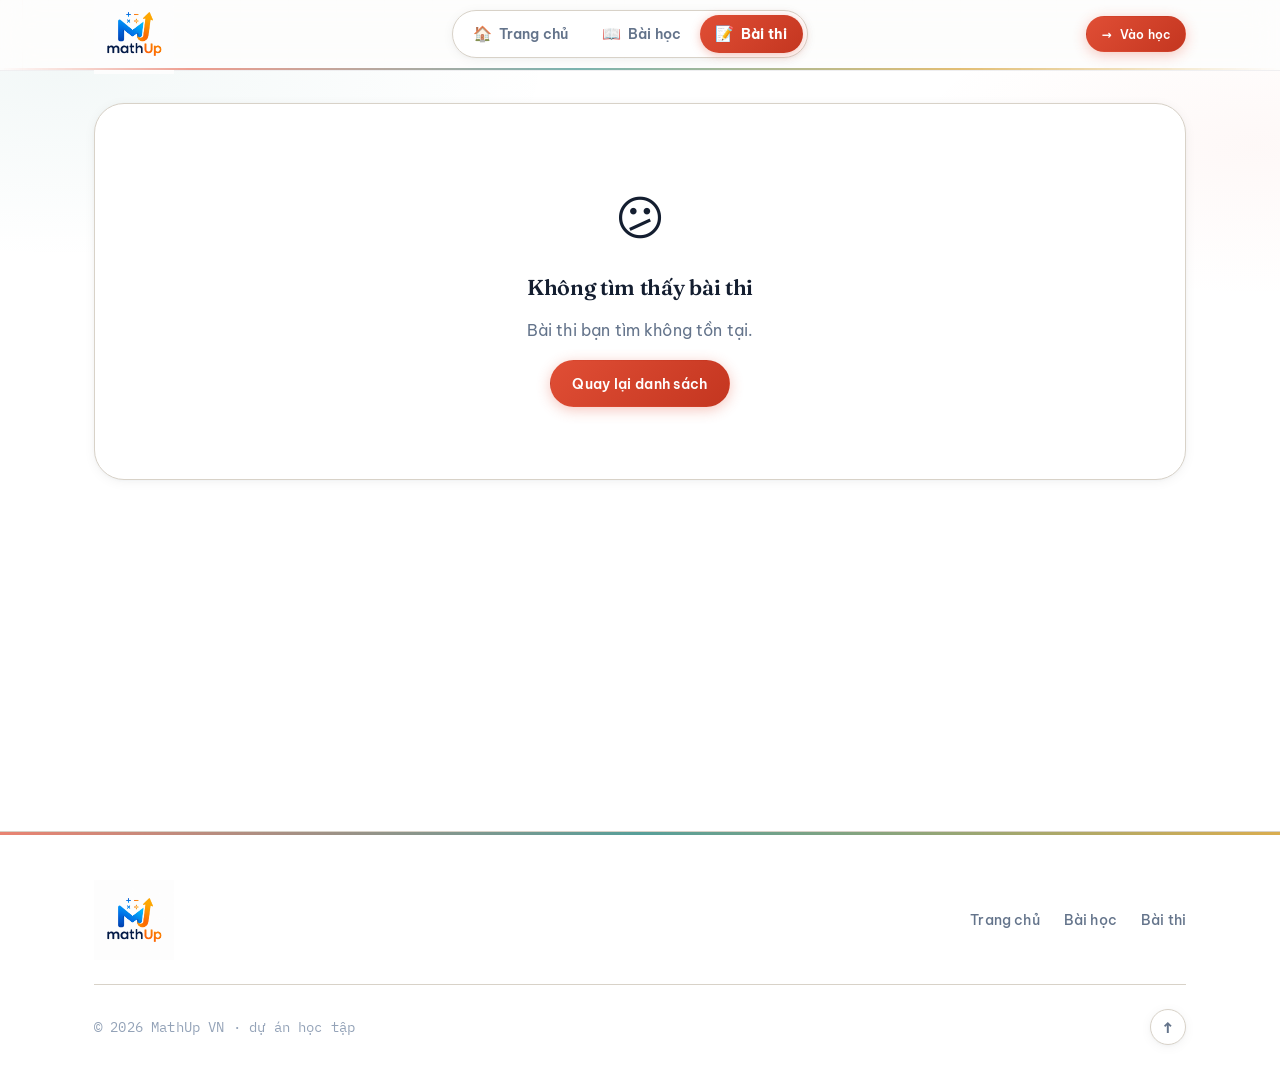
==== commit 7977f3fc: "Enhance UI components and layout for improved user experience. Updated path steps with icons, redesi" ====
--- a/pages/exam.html
+++ b/pages/exam.html
@@ -15,43 +15,63 @@
   <link rel="stylesheet" href="../css/polish.css">
   <link rel="stylesheet" href="../css/animations.css">
 </head>
-<body>
+<body class="exam-page">
   <div id="site-header"></div>
 
   <div class="exam-bar" id="examBar" style="display: none;">
     <div class="container exam-bar-inner">
-      <span class="exam-bar-label">Phòng thi</span>
-      <div class="timer" id="examTimer">
-        <span>⏱</span>
-        <span id="timerDisplay">00:00</span>
-      </div>
-      <div class="progress-wrapper">
-        <div class="progress-label">
-          <span id="progressText">Câu 1/10</span>
-          <span id="progressPercent">0%</span>
-        </div>
-        <div class="progress-bar">
-          <div class="progress-fill" id="progressFill" style="width: 0%;"></div>
+      <div class="exam-bar-start">
+        <a href="exams.html" class="exam-bar-back" aria-label="Quay lại danh sách đề thi">
+          <span class="exam-bar-back-icon" aria-hidden="true">←</span>
+          <span class="exam-bar-back-text">Thoát</span>
+        </a>
+        <div class="exam-bar-divider" aria-hidden="true"></div>
+        <div class="exam-bar-title-wrap">
+          <span class="exam-bar-label">Phòng thi</span>
+          <span class="exam-bar-title" id="examBarTitle"></span>
         </div>
       </div>
-      <button class="btn btn-danger btn-sm" id="submitExamBtn">Nộp bài</button>
+
+      <div class="exam-bar-center">
+        <div class="progress-wrapper">
+          <div class="progress-label">
+            <span id="progressText">Câu 1/10</span>
+            <span id="progressPercent">0%</span>
+          </div>
+          <div class="progress-bar">
+            <div class="progress-fill" id="progressFill" style="width: 0%;"></div>
+          </div>
+        </div>
+      </div>
+
+      <div class="exam-bar-end">
+        <div class="timer" id="examTimer">
+          <span class="timer-icon" aria-hidden="true">
+            <svg width="16" height="16" viewBox="0 0 16 16" fill="none"><circle cx="8" cy="8.5" r="6" stroke="currentColor" stroke-width="1.5"/><path d="M8 5v4l2.5 1.5" stroke="currentColor" stroke-width="1.5" stroke-linecap="round"/></svg>
+          </span>
+          <span id="timerDisplay">00:00</span>
+        </div>
+        <button class="btn btn-danger btn-sm exam-submit-btn" id="submitExamBtn">
+          <span aria-hidden="true">✓</span> Nộp bài
+        </button>
+      </div>
     </div>
   </div>
 
-  <main class="main-padded">
+  <main class="exam-main">
     <div class="container" id="examContainer"></div>
   </main>
 
   <div id="site-footer"></div>
 
-  <!-- Submit modal -->
   <div class="modal-overlay" id="submitModal">
-    <div class="modal">
+    <div class="modal exam-modal">
+      <div class="exam-modal-icon" aria-hidden="true">📋</div>
       <h3>Xác nhận nộp bài</h3>
       <p id="submitModalText">Bạn chắc chắn muốn nộp bài thi? Hành động này không thể hoàn tác.</p>
       <div class="modal-actions">
-        <button class="btn btn-ghost" id="cancelSubmitBtn">Hủy</button>
-        <button class="btn btn-primary" id="confirmSubmitBtn">Nộp bài</button>
+        <button class="btn btn-ghost" id="cancelSubmitBtn">Tiếp tục làm</button>
+        <button class="btn btn-primary" id="confirmSubmitBtn">Nộp bài ngay</button>
       </div>
     </div>
   </div>
--- a/css/variables.css
+++ b/css/variables.css
@@ -96,6 +96,19 @@
   --font-size-4xl: 3rem;
   --font-size-5xl: 3.75rem;
 
+  /* ── Type scale — dùng xuyên suốt các section ── */
+  --type-label-size: 0.6875rem;
+  --type-label-weight: 600;
+  --type-label-tracking: 0.07em;
+  --type-lead-size: var(--font-size-lg);
+  --type-lead-height: 1.75;
+  --type-card-title-size: var(--font-size-lg);
+  --type-card-title-weight: var(--font-weight-semibold);
+  --type-card-body-size: var(--font-size-sm);
+  --type-card-body-height: 1.65;
+  --type-meta-size: var(--font-size-xs);
+  --type-meta-tracking: 0.04em;
+
   --spacing-xs: 0.25rem;
   --spacing-sm: 0.5rem;
   --spacing-md: 1rem;
@@ -104,24 +117,31 @@
   --spacing-2xl: 3rem;
   --spacing-3xl: 4.5rem;
 
-  --radius-sm: 8px;
-  --radius-md: 14px;
-  --radius-lg: 20px;
-  --radius-xl: 28px;
+  --radius-sm: 10px;
+  --radius-md: 16px;
+  --radius-lg: 22px;
+  --radius-xl: 30px;
+  --radius-2xl: 36px;
   --radius-full: 9999px;
 
-  --shadow-sm: 0 2px 8px rgba(var(--rgb-ink), 0.07), 0 1px 2px rgba(var(--rgb-ink), 0.04);
-  --shadow-md: 0 6px 20px rgba(var(--rgb-ink), 0.09), 0 2px 6px rgba(var(--rgb-ink), 0.05);
-  --shadow-lg: 0 12px 32px rgba(var(--rgb-ink), 0.11), 0 4px 10px rgba(var(--rgb-ink), 0.06);
-  --shadow-card: 0 4px 18px rgba(var(--rgb-ink), 0.08);
-  --shadow-card-hover: 0 10px 28px rgba(var(--rgb-primary), 0.18), 0 4px 10px rgba(var(--rgb-primary), 0.1);
-  --shadow-inset: inset 0 1px 0 rgba(255, 255, 255, 0.65);
+  --shadow-sm: 0 2px 12px rgba(var(--rgb-ink), 0.05), 0 1px 3px rgba(var(--rgb-ink), 0.03);
+  --shadow-md: 0 8px 28px rgba(var(--rgb-ink), 0.07), 0 2px 8px rgba(var(--rgb-ink), 0.04);
+  --shadow-lg: 0 16px 40px rgba(var(--rgb-ink), 0.09), 0 4px 12px rgba(var(--rgb-ink), 0.05);
+  --shadow-card: 0 4px 24px rgba(var(--rgb-ink), 0.06), 0 1px 3px rgba(var(--rgb-ink), 0.03);
+  --shadow-card-hover: 0 14px 36px rgba(var(--rgb-primary), 0.14), 0 4px 12px rgba(var(--rgb-primary), 0.08);
+  --shadow-soft: 0 20px 60px rgba(var(--rgb-ink), 0.06);
+  --shadow-glow-warm: 0 8px 32px rgba(var(--rgb-primary), 0.12);
+  --shadow-glow-cool: 0 8px 32px rgba(var(--rgb-secondary), 0.1);
+  --shadow-inset: inset 0 1px 0 rgba(255, 255, 255, 0.72);
+  --glass-bg: rgba(255, 255, 255, 0.72);
+  --glass-border: rgba(255, 255, 255, 0.55);
 
   --header-main-height: 68px;
   --header-height: var(--header-main-height);
   --container-max: 1140px;
-  --transition: 0.28s cubic-bezier(0.4, 0, 0.2, 1);
-  --transition-spring: 0.4s cubic-bezier(0.34, 1.25, 0.64, 1);
+  --transition: 0.32s cubic-bezier(0.4, 0, 0.2, 1);
+  --transition-spring: 0.45s cubic-bezier(0.34, 1.2, 0.64, 1);
+  --transition-smooth: 0.5s cubic-bezier(0.25, 0.46, 0.45, 0.94);
 
   --border-soft: 1px solid var(--color-border);
   --border-medium: 1.5px solid var(--color-border-strong);
--- a/css/base.css
+++ b/css/base.css
@@ -22,13 +22,14 @@
   color: var(--color-text);
   background-color: var(--color-canvas);
   background-image:
-    linear-gradient(rgba(var(--rgb-ink), 0.025) 1px, transparent 1px),
-    linear-gradient(90deg, rgba(var(--rgb-ink), 0.025) 1px, transparent 1px);
-  background-size: 40px 40px;
+    linear-gradient(rgba(var(--rgb-ink), 0.018) 1px, transparent 1px),
+    linear-gradient(90deg, rgba(var(--rgb-ink), 0.018) 1px, transparent 1px);
+  background-size: 48px 48px;
   min-height: 100vh;
   display: flex;
   flex-direction: column;
   -webkit-font-smoothing: antialiased;
+  -moz-osx-font-smoothing: grayscale;
 }
 
 main {
@@ -129,45 +130,115 @@
   margin: 0.75rem auto 0;
 }
 
-.section-num {
-  display: block;
+/* ── Type system — đồng bộ font toàn site ── */
+
+/* Nhãn / kicker / badge nhỏ */
+.section-num,
+.hero-kicker,
+.feature-card-num,
+.path-step-num,
+.lesson-card-topic,
+.lesson-card-num,
+.lesson-card-time,
+.exam-count,
+.lesson-count,
+.hero-tags li,
+.badge,
+.stat-label {
   font-family: var(--font-mono);
-  font-size: var(--font-size-xs);
-  font-weight: 600;
-  color: var(--color-primary);
-  letter-spacing: var(--letter-spacing-wider);
+  font-size: var(--type-label-size);
+  font-weight: var(--type-label-weight);
+  letter-spacing: var(--type-label-tracking);
   text-transform: uppercase;
-  margin-bottom: var(--spacing-sm);
+}
+
+.section-num,
+.hero-kicker {
+  display: inline-flex;
+  align-items: center;
+  gap: 0.4rem;
+  color: var(--color-primary-dark);
+  margin-bottom: var(--spacing-md);
+  padding: 0.35rem 0.85rem;
+  background: rgba(255, 255, 255, 0.75);
+  border: 1px solid rgba(var(--rgb-primary), 0.14);
+  border-radius: var(--radius-full);
+  backdrop-filter: blur(8px);
+  -webkit-backdrop-filter: blur(8px);
+  box-shadow: var(--shadow-sm);
+}
+
+.hero-kicker {
+  margin-bottom: var(--spacing-lg);
+}
+
+/* Mô tả section / hero */
+.section-head p,
+.hero-lead,
+.page-header p {
+  font-family: var(--font-body);
+  font-size: var(--type-lead-size);
+  font-weight: var(--font-weight-body);
+  line-height: var(--type-lead-height);
+  letter-spacing: var(--letter-spacing-normal);
+  color: var(--color-text-muted);
+}
+
+/* Tiêu đề card */
+.feature-card h3,
+.path-step h3,
+.lesson-card .card-title,
+.card-title,
+.exam-card .card-title {
+  font-family: var(--font-display);
+  font-size: var(--type-card-title-size);
+  font-weight: var(--type-card-title-weight);
+  letter-spacing: var(--letter-spacing-snug);
+  line-height: var(--line-height-snug);
+  color: var(--color-text);
+}
+
+/* Nội dung card */
+.feature-card p,
+.path-step p,
+.lesson-card .card-text,
+.card-text {
+  font-family: var(--font-body);
+  font-size: var(--type-card-body-size);
+  font-weight: var(--font-weight-body);
+  line-height: var(--type-card-body-height);
+  letter-spacing: var(--letter-spacing-normal);
+  color: var(--color-text-muted);
 }
 
 .section-head h2 em {
   font-style: italic;
   color: var(--color-primary);
   font-weight: var(--font-weight-display-em);
+  position: relative;
+  display: inline-block;
+  padding-bottom: 0.15em;
 }
 
 .section-head h2 {
   position: relative;
   display: inline-block;
-  padding-bottom: var(--spacing-sm);
-}
-
-.section-head h2::after {
+}
+
+.section-head h2 em::after {
   content: '';
   position: absolute;
   left: 0;
   bottom: 0;
   width: 100%;
-  height: 4px;
-  background: linear-gradient(90deg, var(--color-primary), var(--color-secondary), var(--color-accent));
+  height: 3px;
+  background: linear-gradient(90deg, var(--color-primary), var(--color-secondary));
   border-radius: var(--radius-full);
-  opacity: 0.9;
-}
-
-.section-head.center h2::after {
-  left: 50%;
-  transform: translateX(-50%);
-  width: 72px;
+  opacity: 0.55;
+}
+
+.section-head h2::after {
+  display: none;
 }
 
 .text-mono {
--- a/css/layout.css
+++ b/css/layout.css
@@ -8,8 +8,12 @@
 main { flex: 1; }
 main.main-padded {
   padding: var(--spacing-2xl) 0 var(--spacing-3xl);
-  background: var(--color-section-a);
-  position: relative;
+  background:
+    radial-gradient(ellipse 80% 50% at 10% 0%, rgba(var(--rgb-secondary), 0.06) 0%, transparent 55%),
+    radial-gradient(ellipse 60% 40% at 95% 5%, rgba(var(--rgb-primary), 0.05) 0%, transparent 50%),
+    var(--color-section-a);
+  position: relative;
+  overflow: hidden;
 }
 
 main.main-padded::before {
@@ -18,8 +22,21 @@
   top: 0;
   left: 0;
   right: 0;
-  height: 200px;
-  background: linear-gradient(180deg, rgba(var(--rgb-ink), 0.02) 0%, transparent 100%);
+  height: 240px;
+  background: linear-gradient(180deg, rgba(var(--rgb-ink), 0.015) 0%, transparent 100%);
+  pointer-events: none;
+  z-index: 0;
+}
+
+main.main-padded::after {
+  content: '';
+  position: absolute;
+  bottom: -120px;
+  right: -80px;
+  width: 320px;
+  height: 320px;
+  border-radius: 50%;
+  background: radial-gradient(circle, rgba(var(--rgb-accent), 0.06) 0%, transparent 70%);
   pointer-events: none;
   z-index: 0;
 }
@@ -36,16 +53,16 @@
   position: sticky;
   top: 0;
   z-index: 100;
+  background: rgba(255, 255, 255, 0.82);
+  backdrop-filter: blur(16px) saturate(1.2);
+  -webkit-backdrop-filter: blur(16px) saturate(1.2);
+  border-bottom: 1px solid rgba(var(--rgb-ink), 0.06);
+  transition: box-shadow var(--transition-smooth), background var(--transition-smooth);
+}
+
+.site-header.is-scrolled {
   background: rgba(255, 255, 255, 0.94);
-  backdrop-filter: blur(12px);
-  -webkit-backdrop-filter: blur(12px);
-  border-bottom: var(--border-soft);
-  transition: box-shadow 0.3s ease, background 0.3s ease;
-}
-
-.site-header.is-scrolled {
-  background: rgba(255, 255, 255, 0.98);
-  box-shadow: var(--shadow-md);
+  box-shadow: var(--shadow-soft);
 }
 
 .header-inner {
@@ -376,31 +393,47 @@
 
 .page-header {
   margin-bottom: var(--spacing-2xl);
-  padding-bottom: var(--spacing-xl);
-  border-bottom: var(--border-soft);
-  position: relative;
+  padding: var(--spacing-xl) var(--spacing-2xl);
+  border: 1px solid rgba(var(--rgb-ink), 0.06);
+  border-radius: var(--radius-2xl);
+  background: var(--glass-bg);
+  backdrop-filter: blur(12px);
+  -webkit-backdrop-filter: blur(12px);
+  box-shadow: var(--shadow-soft);
+  position: relative;
+  overflow: hidden;
+}
+
+.page-header::before {
+  content: '';
+  position: absolute;
+  inset: 0;
+  background: linear-gradient(135deg, rgba(var(--rgb-primary), 0.03) 0%, transparent 40%, rgba(var(--rgb-secondary), 0.04) 100%);
+  pointer-events: none;
 }
 
 .page-header::after {
   content: '';
   position: absolute;
-  bottom: -1px;
-  left: 0;
-  width: 80px;
+  bottom: 0;
+  left: var(--spacing-2xl);
+  width: 64px;
   height: 3px;
   background: linear-gradient(90deg, var(--color-primary), var(--color-secondary));
   border-radius: var(--radius-full);
+  opacity: 0.75;
 }
 
 .page-header-deco {
   position: absolute;
-  right: 0;
-  top: -10px;
+  right: var(--spacing-lg);
+  top: 50%;
+  transform: translateY(-50%);
   font-family: var(--font-display);
   font-size: clamp(4rem, 12vw, 7rem);
   font-weight: 800;
   color: var(--color-primary);
-  opacity: 0.05;
+  opacity: 0.04;
   line-height: 1;
   pointer-events: none;
   user-select: none;
@@ -423,9 +456,20 @@
 .breadcrumb-current { color: var(--color-ink); font-weight: 700; }
 
 /* Page header nội trang */
-.page-header h1 { margin: var(--spacing-sm) 0; max-width: 720px; letter-spacing: -0.035em; }
+.page-header h1 {
+  margin: var(--spacing-sm) 0;
+  max-width: 720px;
+  letter-spacing: -0.035em;
+  position: relative;
+  z-index: 1;
+}
 .page-header h1 em { font-style: italic; color: var(--color-primary); font-weight: var(--font-weight-display-em); }
-.page-header p { font-size: var(--font-size-lg); max-width: 560px; line-height: 1.75; }
+.page-header p {
+  max-width: 560px;
+  position: relative;
+  z-index: 1;
+}
+.page-header .section-num { position: relative; z-index: 1; }
 
 /* Grids */
 .grid-2 { display: grid; grid-template-columns: repeat(2, 1fr); gap: var(--spacing-xl); }
--- a/css/components.css
+++ b/css/components.css
@@ -96,9 +96,9 @@
 }
 
 .card:hover {
-  transform: translateY(-5px);
+  transform: translateY(-4px);
   box-shadow: var(--shadow-card-hover);
-  border-color: rgba(var(--rgb-primary), 0.3);
+  border-color: rgba(var(--rgb-primary), 0.22);
 }
 
 .card-body { padding: var(--spacing-lg) var(--spacing-xl); }
@@ -127,15 +127,10 @@
 }
 
 .card-title {
-  font-family: var(--font-display);
-  font-size: var(--font-size-lg);
-  font-weight: var(--font-weight-semibold);
-  letter-spacing: var(--letter-spacing-snug);
   margin-bottom: var(--spacing-sm);
-  line-height: var(--line-height-snug);
-}
-
-.card-text { font-size: var(--font-size-sm); margin-bottom: var(--spacing-md); line-height: 1.7; letter-spacing: 0.005em; }
+}
+
+.card-text { margin-bottom: var(--spacing-md); }
 .card-meta { display: flex; gap: var(--spacing-sm); flex-wrap: wrap; }
 
 .card-link-arrow {
@@ -163,11 +158,6 @@
 .badge {
   display: inline-flex;
   padding: 0.2rem 0.65rem;
-  font-family: var(--font-mono);
-  font-size: 0.7rem;
-  font-weight: 700;
-  text-transform: uppercase;
-  letter-spacing: 0.04em;
   border: 1px solid transparent;
   border-radius: var(--radius-full);
 }
@@ -210,17 +200,27 @@
 .timer {
   display: inline-flex;
   align-items: center;
-  gap: var(--spacing-sm);
-  padding: 0.4rem 0.875rem;
+  gap: 0.5rem;
+  padding: 0.45rem 1rem;
   background: var(--color-ink);
   color: var(--color-chalk);
   font-family: var(--font-mono);
   font-weight: 700;
-  font-size: var(--font-size-lg);
+  font-size: var(--font-size-base);
   border: none;
   border-radius: var(--radius-full);
   font-variant-numeric: tabular-nums;
-  box-shadow: var(--shadow-sm);
+  box-shadow: 0 2px 12px rgba(var(--rgb-ink), 0.25);
+}
+
+.timer-icon {
+  display: flex;
+  align-items: center;
+  opacity: 0.85;
+}
+
+.timer-icon svg {
+  display: block;
 }
 
 .timer.warning { background: var(--color-accent); color: var(--color-ink); border-color: var(--color-ink); }
@@ -352,13 +352,15 @@
 .modal-overlay.open { opacity: 1; visibility: visible; }
 
 .modal {
-  background: var(--color-surface);
-  border: var(--border-soft);
-  border-radius: var(--radius-xl);
+  background: var(--glass-bg);
+  border: 1px solid rgba(var(--rgb-ink), 0.06);
+  border-radius: var(--radius-2xl);
   padding: var(--spacing-2xl);
   max-width: 420px;
   width: 100%;
-  box-shadow: var(--shadow-lg);
+  box-shadow: var(--shadow-soft);
+  backdrop-filter: blur(16px);
+  -webkit-backdrop-filter: blur(16px);
   transform: translateY(12px) scale(0.97);
   transition: transform var(--transition-spring);
 }
@@ -424,11 +426,7 @@
 }
 
 .stat-label {
-  font-family: var(--font-mono);
-  font-size: var(--font-size-xs);
   color: var(--color-text-muted);
-  text-transform: uppercase;
-  letter-spacing: 0.1em;
   margin-top: var(--spacing-sm);
 }
 
@@ -442,22 +440,97 @@
   position: sticky;
   top: var(--header-height);
   z-index: 50;
-  background: rgba(255, 252, 247, 0.96);
-  backdrop-filter: blur(12px);
-  -webkit-backdrop-filter: blur(12px);
-  border-bottom: var(--border-soft);
-  padding: var(--spacing-md) 0;
-  box-shadow: var(--shadow-sm);
+  background: rgba(255, 252, 247, 0.92);
+  backdrop-filter: blur(20px) saturate(1.2);
+  -webkit-backdrop-filter: blur(20px) saturate(1.2);
+  border-bottom: 1px solid rgba(var(--rgb-ink), 0.07);
+  padding: var(--spacing-sm) 0;
+  box-shadow: 0 4px 24px rgba(var(--rgb-ink), 0.06);
 }
 
 .exam-bar-inner {
-  display: flex;
+  display: grid;
+  grid-template-columns: minmax(0, 1fr) minmax(180px, 280px) auto;
   align-items: center;
   gap: var(--spacing-lg);
-  flex-wrap: wrap;
-}
-
-.exam-bar .progress-wrapper { flex: 1; min-width: 180px; }
+}
+
+.exam-bar-start {
+  display: flex;
+  align-items: center;
+  gap: var(--spacing-md);
+  min-width: 0;
+}
+
+.exam-bar-back {
+  display: inline-flex;
+  align-items: center;
+  gap: 0.35rem;
+  padding: 0.4rem 0.75rem;
+  border-radius: var(--radius-full);
+  font-size: var(--font-size-sm);
+  font-weight: var(--font-weight-semibold);
+  color: var(--color-text-muted);
+  border: 1px solid rgba(var(--rgb-ink), 0.06);
+  background: rgba(var(--rgb-ink), 0.03);
+  transition: all var(--transition);
+  flex-shrink: 0;
+}
+
+.exam-bar-back:hover {
+  color: var(--color-primary-dark);
+  background: var(--color-primary-light);
+  border-color: rgba(var(--rgb-primary), 0.15);
+}
+
+.exam-bar-back-icon {
+  font-family: var(--font-mono);
+  font-size: 0.9rem;
+}
+
+.exam-bar-divider {
+  width: 1px;
+  height: 28px;
+  background: rgba(var(--rgb-ink), 0.08);
+  flex-shrink: 0;
+}
+
+.exam-bar-title-wrap {
+  min-width: 0;
+  display: flex;
+  flex-direction: column;
+  gap: 0.1rem;
+}
+
+.exam-bar-title {
+  font-family: var(--font-display);
+  font-size: var(--font-size-sm);
+  font-weight: var(--font-weight-semibold);
+  color: var(--color-ink);
+  white-space: nowrap;
+  overflow: hidden;
+  text-overflow: ellipsis;
+}
+
+.exam-bar-center {
+  min-width: 0;
+}
+
+.exam-bar-end {
+  display: flex;
+  align-items: center;
+  gap: var(--spacing-md);
+  flex-shrink: 0;
+}
+
+.exam-bar .progress-wrapper {
+  flex: 1;
+  min-width: 0;
+}
+
+.exam-submit-btn {
+  white-space: nowrap;
+}
 
 /* Score */
 .score-circle {
--- a/css/pages.css
+++ b/css/pages.css
@@ -34,18 +34,9 @@
 }
 
 .hero-kicker {
-  font-family: var(--font-mono);
-  font-size: var(--font-size-sm);
-  font-weight: 700;
   color: var(--color-primary-dark);
-  text-transform: uppercase;
-  letter-spacing: 0.08em;
   margin-bottom: var(--spacing-lg);
   display: inline-block;
-  padding: 0.35rem 0.85rem;
-  background: rgba(255, 255, 255, 0.7);
-  border-radius: var(--radius-full);
-  border: 1px solid rgba(var(--rgb-primary), 0.22);
   backdrop-filter: blur(6px);
 }
 
@@ -67,11 +58,8 @@
 }
 
 .hero-lead {
-  font-size: var(--font-size-lg);
-  line-height: 1.8;
   max-width: 480px;
   margin-bottom: var(--spacing-xl);
-  letter-spacing: 0.005em;
 }
 
 .hero-actions {
@@ -132,11 +120,6 @@
 }
 
 .hero-tags li {
-  font-family: var(--font-mono);
-  font-size: var(--font-size-xs);
-  font-weight: 700;
-  text-transform: uppercase;
-  letter-spacing: 0.05em;
   padding: 0.35rem 0.85rem;
   border: 1px solid rgba(196, 69, 54, 0.15);
   border-radius: var(--radius-full);
@@ -150,89 +133,120 @@
 
 /* ===== FEATURES ===== */
 .features-section {
-  background: var(--color-section-a);
-  border-bottom: none;
-}
-
-.feature-list {
+  background:
+    radial-gradient(ellipse 60% 45% at 15% 20%, rgba(var(--rgb-primary), 0.04) 0%, transparent 55%),
+    radial-gradient(ellipse 50% 40% at 85% 60%, rgba(var(--rgb-secondary), 0.04) 0%, transparent 50%),
+    var(--color-section-a);
+  position: relative;
+  overflow: hidden;
+}
+
+.features-section::after {
+  content: '';
+  position: absolute;
+  bottom: -80px;
+  left: 50%;
+  transform: translateX(-50%);
+  width: 480px;
+  height: 160px;
+  border-radius: 50%;
+  background: radial-gradient(circle, rgba(var(--rgb-accent), 0.04) 0%, transparent 70%);
+  pointer-events: none;
+}
+
+.feature-grid {
+  display: grid;
+  grid-template-columns: repeat(3, 1fr);
+  gap: var(--spacing-xl);
+  position: relative;
+  z-index: 1;
+}
+
+.feature-card {
   display: flex;
   flex-direction: column;
-  gap: var(--spacing-lg);
-  border: none;
-  background: transparent;
-  box-shadow: none;
-}
-
-.feature-item {
-  display: grid;
-  grid-template-columns: 80px 1fr;
-  gap: var(--spacing-xl);
-  padding: var(--spacing-xl) var(--spacing-2xl);
-  border: var(--border-soft);
+  padding: var(--spacing-xl);
+  border: 1px solid rgba(var(--rgb-ink), 0.06);
   border-radius: var(--radius-xl);
-  align-items: start;
-  background: var(--color-surface);
-  box-shadow: var(--shadow-sm);
-  transition: transform var(--transition-spring), box-shadow var(--transition), background var(--transition);
-}
-
-.feature-item:last-child { border-bottom: var(--border-soft); }
-.feature-item:hover {
-  background: var(--color-surface);
-  transform: translateY(-3px);
-  box-shadow: var(--shadow-md);
-}
-
-.feature-item:nth-child(1) { border-left: 4px solid var(--topic-algebra); }
-.feature-item:nth-child(2) { border-left: 4px solid var(--topic-geometry); }
-.feature-item:nth-child(3) { border-left: 4px solid var(--topic-calculus); }
-
-.feature-item:nth-child(1) .feature-num { color: var(--topic-algebra); }
-.feature-item:nth-child(2) .feature-num { color: var(--topic-geometry); }
-.feature-item:nth-child(3) .feature-num { color: var(--topic-calculus); }
-
-.feature-num {
-  font-family: var(--font-display);
-  font-size: var(--font-size-3xl);
-  font-weight: var(--font-weight-display);
-  color: var(--color-primary);
-  line-height: 1;
-  opacity: 0.9;
-  letter-spacing: -0.04em;
-}
-
-.feature-item h3 {
-  font-size: var(--font-size-xl);
-  font-weight: var(--font-weight-semibold);
-  letter-spacing: var(--letter-spacing-snug);
+  background: var(--glass-bg);
+  backdrop-filter: blur(10px);
+  -webkit-backdrop-filter: blur(10px);
+  box-shadow: var(--shadow-card);
+  transition: transform var(--transition-spring), box-shadow var(--transition-smooth), border-color var(--transition);
+}
+
+.feature-card:hover {
+  transform: translateY(-6px);
+  box-shadow: var(--shadow-card-hover);
+  border-color: rgba(var(--rgb-primary), 0.15);
+}
+
+.feature-card:nth-child(1) {
+  background: linear-gradient(165deg, rgba(255, 255, 255, 0.88) 0%, rgba(var(--rgb-primary), 0.04) 100%);
+}
+.feature-card:nth-child(2) {
+  background: linear-gradient(165deg, rgba(255, 255, 255, 0.88) 0%, rgba(var(--rgb-secondary), 0.04) 100%);
+}
+.feature-card:nth-child(3) {
+  background: linear-gradient(165deg, rgba(255, 255, 255, 0.88) 0%, rgba(var(--rgb-accent), 0.05) 100%);
+}
+
+.feature-card-head {
+  display: flex;
+  align-items: center;
+  justify-content: space-between;
+  margin-bottom: var(--spacing-lg);
+}
+
+.feature-card-num {
+  padding: 0.3rem 0.65rem;
+  border-radius: var(--radius-full);
+  border: 1px solid rgba(var(--rgb-ink), 0.06);
+  background: rgba(var(--rgb-ink), 0.04);
+}
+
+.feature-card:nth-child(1) .feature-card-num { color: var(--color-primary-dark); background: rgba(var(--rgb-primary), 0.08); border-color: rgba(var(--rgb-primary), 0.12); }
+.feature-card:nth-child(2) .feature-card-num { color: var(--color-secondary-dark); background: rgba(var(--rgb-secondary), 0.08); border-color: rgba(var(--rgb-secondary), 0.12); }
+.feature-card:nth-child(3) .feature-card-num { color: var(--color-accent-dark); background: rgba(var(--rgb-accent), 0.1); border-color: rgba(var(--rgb-accent), 0.14); }
+
+.feature-card-icon {
+  width: 52px;
+  height: 52px;
+  display: flex;
+  align-items: center;
+  justify-content: center;
+  border-radius: var(--radius-lg);
+  font-size: 1.15rem;
+  background: rgba(255, 255, 255, 0.75);
+  border: 1px solid rgba(var(--rgb-ink), 0.06);
+  box-shadow: 0 4px 16px rgba(var(--rgb-ink), 0.05);
+  transition: transform var(--transition-spring);
+}
+
+.feature-card:nth-child(1) .feature-card-icon { color: var(--color-primary); background: var(--color-wash-warm); border-color: rgba(var(--rgb-primary), 0.12); }
+.feature-card:nth-child(2) .feature-card-icon { color: var(--color-secondary); background: var(--color-wash-green); border-color: rgba(var(--rgb-secondary), 0.12); }
+.feature-card:nth-child(3) .feature-card-icon { color: var(--color-accent); background: var(--color-wash-gold); border-color: rgba(var(--rgb-accent), 0.14); }
+
+.feature-card:hover .feature-card-icon {
+  transform: scale(1.08) rotate(-4deg);
+}
+
+.feature-card h3 {
   margin-bottom: var(--spacing-sm);
-  display: flex;
-  align-items: center;
-  gap: 0.5rem;
-}
-
-.feature-icon {
-  display: inline-flex;
-  align-items: center;
-  justify-content: center;
-  width: 32px;
-  height: 32px;
-  border-radius: var(--radius-md);
-  font-size: 0.85rem;
-  flex-shrink: 0;
-  background: var(--color-paper-dark);
-  border: var(--border-soft);
-}
-
-.feature-item:nth-child(1) .feature-icon { background: var(--color-wash-warm); color: var(--color-primary); border-color: rgba(var(--rgb-primary), 0.15); }
-.feature-item:nth-child(2) .feature-icon { background: var(--color-wash-green); color: var(--color-secondary); border-color: rgba(var(--rgb-secondary), 0.15); }
-.feature-item:nth-child(3) .feature-icon { background: var(--color-wash-gold); color: var(--color-accent); border-color: rgba(var(--rgb-accent), 0.2); }
-
-.feature-item p {
-  font-size: var(--font-size-sm);
-  line-height: 1.7;
-  max-width: 520px;
-}
+  transition: color var(--transition);
+}
+
+.feature-card:nth-child(1):hover h3 { color: var(--color-primary-dark); }
+.feature-card:nth-child(2):hover h3 { color: var(--color-secondary-dark); }
+.feature-card:nth-child(3):hover h3 { color: var(--color-accent-dark); }
+
+.feature-card p {
+  margin: 0;
+  flex: 1;
+}
+
+/* Legacy — giữ tương thích nếu còn dùng class cũ */
+.feature-list { display: none; }
 
 /* ===== STATS ===== */
 .stats-section {
@@ -267,13 +281,610 @@
   border: 0;
 }
 
+/* ===== LESSON DETAIL ===== */
+.lesson-main-wrap {
+  padding: var(--spacing-lg) 0 var(--spacing-2xl);
+  background:
+    radial-gradient(ellipse 70% 40% at 5% 0%, rgba(var(--rgb-secondary), 0.04) 0%, transparent 55%),
+    radial-gradient(ellipse 50% 35% at 98% 5%, rgba(var(--rgb-primary), 0.03) 0%, transparent 50%),
+    var(--color-section-a);
+}
+
+.lesson-main-wrap > .container {
+  max-width: 980px;
+}
+
+.lesson-detail-page .breadcrumb {
+  margin-bottom: var(--spacing-md);
+  font-size: var(--font-size-sm);
+}
+
+.lesson-compact-header {
+  margin-bottom: var(--spacing-lg);
+  padding: var(--spacing-md) var(--spacing-lg);
+  border: 1px solid rgba(var(--rgb-ink), 0.06);
+  border-radius: var(--radius-xl);
+  background: var(--glass-bg);
+  backdrop-filter: blur(10px);
+  -webkit-backdrop-filter: blur(10px);
+  box-shadow: var(--shadow-soft);
+  overflow: hidden;
+  position: relative;
+}
+
+.lesson-compact-header::before {
+  content: '';
+  position: absolute;
+  inset: 0;
+  pointer-events: none;
+}
+
+.lesson-compact-header.topic-dai-so::before {
+  background: linear-gradient(135deg, rgba(var(--rgb-primary), 0.06) 0%, transparent 55%);
+}
+.lesson-compact-header.topic-hinh-hoc::before {
+  background: linear-gradient(135deg, rgba(var(--rgb-secondary), 0.06) 0%, transparent 55%);
+}
+.lesson-compact-header.topic-giai-tich::before {
+  background: linear-gradient(135deg, rgba(var(--rgb-accent), 0.07) 0%, transparent 55%);
+}
+
+.lesson-compact-inner {
+  display: flex;
+  align-items: center;
+  gap: var(--spacing-md);
+  position: relative;
+  z-index: 1;
+}
+
+.lesson-compact-icon {
+  width: 48px;
+  height: 48px;
+  flex-shrink: 0;
+  display: flex;
+  align-items: center;
+  justify-content: center;
+  font-size: 1.35rem;
+  border-radius: var(--radius-md);
+  background: rgba(255, 255, 255, 0.75);
+  border: 1px solid rgba(var(--rgb-ink), 0.06);
+  box-shadow: var(--shadow-sm);
+}
+
+.lesson-compact-header.topic-dai-so .lesson-compact-icon { background: var(--color-wash-warm); }
+.lesson-compact-header.topic-hinh-hoc .lesson-compact-icon { background: var(--color-wash-green); }
+.lesson-compact-header.topic-giai-tich .lesson-compact-icon { background: var(--color-wash-gold); }
+
+.lesson-compact-content {
+  flex: 1;
+  min-width: 0;
+}
+
+.lesson-compact-topline {
+  display: flex;
+  align-items: center;
+  flex-wrap: wrap;
+  gap: var(--spacing-sm);
+  margin-bottom: 0.2rem;
+}
+
+.lesson-compact-topline .section-num {
+  margin: 0;
+}
+
+.lesson-compact-topline .lesson-info {
+  display: flex;
+  flex-wrap: wrap;
+  gap: 0.35rem;
+}
+
+.lesson-compact-topline .badge {
+  font-size: 0.65rem;
+  padding: 0.15rem 0.5rem;
+}
+
+.lesson-compact-title {
+  font-family: var(--font-display);
+  font-size: clamp(1.15rem, 2.5vw, var(--font-size-xl));
+  font-weight: var(--font-weight-semibold);
+  letter-spacing: var(--letter-spacing-snug);
+  margin: 0 0 0.25rem;
+  line-height: 1.3;
+}
+
+.lesson-compact-desc {
+  font-size: var(--font-size-sm);
+  color: var(--color-text-muted);
+  margin: 0;
+  line-height: 1.5;
+  display: -webkit-box;
+  -webkit-line-clamp: 2;
+  -webkit-box-orient: vertical;
+  overflow: hidden;
+}
+
+.lesson-compact-back {
+  flex-shrink: 0;
+  white-space: nowrap;
+}
+
 .lesson-info {
   display: flex;
   gap: var(--spacing-sm);
   flex-wrap: wrap;
+}
+
+.lesson-layout {
+  display: grid;
+  grid-template-columns: 168px minmax(0, 1fr);
+  gap: var(--spacing-md);
+  align-items: start;
+}
+
+.lesson-sidebar {
+  position: sticky;
+  top: calc(var(--header-height) + var(--spacing-md));
+  border: 1px solid rgba(var(--rgb-ink), 0.06);
+  border-radius: var(--radius-lg);
+  background: var(--glass-bg);
+  backdrop-filter: blur(10px);
+  -webkit-backdrop-filter: blur(10px);
+  box-shadow: var(--shadow-soft);
+  overflow: hidden;
+  padding: var(--spacing-xs);
+}
+
+.lesson-nav {
+  display: flex;
+  flex-direction: column;
+  gap: 2px;
+}
+
+.lesson-nav a {
+  display: flex;
+  align-items: center;
+  gap: var(--spacing-sm);
+  padding: 0.55rem 0.65rem;
+  border-radius: var(--radius-md);
+  font-size: var(--font-size-xs);
+  font-weight: var(--font-weight-semibold);
+  color: var(--color-text-muted);
+  border: 1px solid transparent;
+  transition: background var(--transition), color var(--transition), border-color var(--transition);
+}
+
+.lesson-nav a:hover {
+  background: rgba(var(--rgb-ink), 0.03);
+  color: var(--color-ink);
+}
+
+.lesson-nav a.active {
+  background: var(--color-primary-light);
+  color: var(--color-primary-dark);
+  border-color: rgba(var(--rgb-primary), 0.12);
+}
+
+.lesson-nav-icon {
+  width: 26px;
+  height: 26px;
+  flex-shrink: 0;
+  display: flex;
+  align-items: center;
+  justify-content: center;
+  border-radius: var(--radius-sm);
+  font-size: 0.75rem;
+  background: rgba(var(--rgb-ink), 0.04);
+}
+
+.lesson-nav a.active .lesson-nav-icon {
+  background: rgba(var(--rgb-primary), 0.12);
+}
+
+.lesson-nav-label {
+  line-height: 1.2;
+}
+
+.lesson-main {
+  min-width: 0;
+  display: flex;
+  flex-direction: column;
+  gap: var(--spacing-md);
+}
+
+.lesson-panel {
+  background: var(--color-surface);
+  border: 1px solid rgba(var(--rgb-ink), 0.06);
+  border-radius: var(--radius-lg);
+  padding: var(--spacing-md) var(--spacing-lg);
+  box-shadow: var(--shadow-soft);
+  scroll-margin-top: calc(var(--header-height) + var(--spacing-md));
+}
+
+.lesson-panel-compact {
+  padding: var(--spacing-md);
+}
+
+.lesson-panel-title {
+  display: flex;
+  align-items: center;
+  gap: 0.45rem;
+  font-family: var(--font-display);
+  font-size: var(--font-size-base);
+  font-weight: var(--font-weight-semibold);
+  margin: 0 0 var(--spacing-md);
+  letter-spacing: var(--letter-spacing-snug);
+  color: var(--color-ink);
+}
+
+.lesson-panel-title span {
+  font-size: 0.9rem;
+  opacity: 0.75;
+}
+
+.lesson-panel-title-row {
+  display: flex;
+  align-items: center;
+  justify-content: space-between;
+  gap: var(--spacing-sm);
   margin-bottom: var(--spacing-md);
 }
 
+.lesson-panel-title-row .lesson-panel-title {
+  margin-bottom: 0;
+}
+
+.lesson-panel-tag {
+  padding: 0.2rem 0.6rem;
+  border-radius: var(--radius-full);
+  background: rgba(var(--rgb-ink), 0.04);
+  border: 1px solid rgba(var(--rgb-ink), 0.06);
+  font-family: var(--font-mono);
+  font-size: 0.65rem;
+  font-weight: 700;
+  color: var(--color-text-muted);
+}
+
+.lesson-split-grid {
+  display: grid;
+  grid-template-columns: 1fr 1fr;
+  gap: var(--spacing-md);
+}
+
+.lesson-split-grid .lesson-panel {
+  height: 100%;
+  display: flex;
+  flex-direction: column;
+}
+
+.lesson-split-grid .lesson-note-input {
+  flex: 1;
+  min-height: 100px;
+}
+
+.lesson-video {
+  border: 1px solid rgba(var(--rgb-ink), 0.06);
+  border-radius: var(--radius-md);
+  box-shadow: var(--shadow-sm);
+  overflow: hidden;
+}
+
+.lesson-doc-card {
+  display: flex;
+  align-items: center;
+  gap: var(--spacing-md);
+  padding: var(--spacing-sm) var(--spacing-md);
+  border: 1px solid rgba(var(--rgb-ink), 0.06);
+  border-radius: var(--radius-md);
+  background: rgba(var(--rgb-ink), 0.02);
+}
+
+.lesson-doc-icon {
+  width: 40px;
+  height: 40px;
+  flex-shrink: 0;
+  display: flex;
+  align-items: center;
+  justify-content: center;
+  border-radius: var(--radius-sm);
+  font-family: var(--font-mono);
+  font-size: 0.6rem;
+  font-weight: 700;
+  letter-spacing: 0.05em;
+  color: var(--color-danger);
+  background: var(--color-danger-light);
+  border: 1px solid rgba(197, 40, 40, 0.12);
+}
+
+.lesson-doc-body {
+  flex: 1;
+  min-width: 0;
+}
+
+.lesson-doc-body h3 {
+  font-family: var(--font-body);
+  font-size: var(--font-size-sm);
+  font-weight: var(--font-weight-semibold);
+  margin-bottom: 0.1rem;
+}
+
+.lesson-doc-body p {
+  font-size: var(--font-size-xs);
+  color: var(--color-text-muted);
+  margin: 0;
+}
+
+.lesson-note-input {
+  min-height: 100px;
+  border-color: rgba(var(--rgb-ink), 0.08);
+  background: rgba(255, 255, 255, 0.85);
+  font-size: var(--font-size-sm);
+  padding: var(--spacing-sm) var(--spacing-md);
+}
+
+.lesson-quiz-list {
+  display: flex;
+  flex-direction: column;
+  gap: var(--spacing-sm);
+}
+
+.quiz-question {
+  padding: var(--spacing-md);
+  border: 1px solid rgba(var(--rgb-ink), 0.06);
+  border-radius: var(--radius-md);
+  background: rgba(var(--rgb-ink), 0.02);
+}
+
+.quiz-question-head {
+  margin-bottom: var(--spacing-sm);
+}
+
+.quiz-question-num {
+  display: inline-block;
+  font-family: var(--font-mono);
+  font-size: 0.6rem;
+  font-weight: 700;
+  letter-spacing: 0.06em;
+  text-transform: uppercase;
+  color: var(--color-primary-dark);
+  background: var(--color-primary-light);
+  border: 1px solid rgba(var(--rgb-primary), 0.12);
+  padding: 0.15rem 0.5rem;
+  border-radius: var(--radius-full);
+  margin-bottom: 0.35rem;
+}
+
+.quiz-question h4 {
+  font-family: var(--font-body);
+  font-weight: var(--font-weight-semibold);
+  font-size: var(--font-size-sm);
+  line-height: 1.5;
+  color: var(--color-ink);
+  margin: 0;
+}
+
+.quiz-options {
+  display: flex;
+  flex-direction: column;
+  gap: 0.35rem;
+}
+
+.quiz-option {
+  display: grid;
+  grid-template-columns: 28px 1fr;
+  gap: var(--spacing-sm);
+  align-items: start;
+  padding: 0.55rem 0.65rem;
+  border: 1px solid rgba(var(--rgb-ink), 0.06);
+  border-radius: var(--radius-md);
+  background: var(--color-surface);
+  cursor: pointer;
+  transition: all var(--transition-spring);
+}
+
+.quiz-option:hover {
+  transform: translateX(3px);
+  background: var(--color-paper-dark);
+  box-shadow: var(--shadow-sm);
+}
+
+.quiz-option.selected {
+  background: var(--color-primary-light);
+  border-color: rgba(var(--rgb-primary), 0.25);
+}
+
+.quiz-option.correct {
+  background: var(--color-secondary-light);
+  border-color: rgba(var(--rgb-secondary), 0.3);
+}
+
+.quiz-option.incorrect {
+  background: var(--color-danger-light);
+  border-color: rgba(197, 40, 40, 0.25);
+}
+
+.quiz-option input { display: none; }
+
+.quiz-option-letter {
+  width: 26px;
+  height: 26px;
+  border: 1px solid rgba(var(--rgb-ink), 0.08);
+  border-radius: var(--radius-full);
+  display: flex;
+  align-items: center;
+  justify-content: center;
+  font-family: var(--font-mono);
+  font-weight: 700;
+  font-size: var(--font-size-xs);
+  background: var(--color-surface);
+  transition: background var(--transition), color var(--transition), border-color var(--transition);
+}
+
+.quiz-option.selected .quiz-option-letter {
+  background: var(--color-primary);
+  color: white;
+  border-color: transparent;
+}
+
+.quiz-option.correct .quiz-option-letter {
+  background: var(--color-secondary);
+  color: white;
+  border-color: transparent;
+}
+
+.quiz-option.incorrect .quiz-option-letter {
+  background: var(--color-danger);
+  color: white;
+  border-color: transparent;
+}
+
+.quiz-option-text {
+  padding-top: 2px;
+  font-size: var(--font-size-sm);
+  line-height: 1.5;
+  color: var(--color-ink-soft);
+}
+
+.quiz-question-actions {
+  display: flex;
+  align-items: center;
+  flex-wrap: wrap;
+  gap: var(--spacing-sm);
+  margin-top: var(--spacing-sm);
+  padding-top: var(--spacing-sm);
+  border-top: 1px dashed rgba(var(--rgb-ink), 0.08);
+}
+
+.note-actions {
+  display: flex;
+  align-items: center;
+  gap: var(--spacing-sm);
+  margin-top: var(--spacing-sm);
+  flex-wrap: wrap;
+}
+
+.note-status {
+  font-family: var(--font-mono);
+  font-size: var(--type-label-size);
+  font-weight: var(--type-label-weight);
+  letter-spacing: var(--type-label-tracking);
+  text-transform: uppercase;
+  color: var(--color-secondary);
+  opacity: 0;
+  transition: opacity var(--transition);
+}
+
+.note-status.show { opacity: 1; }
+
+/* Legacy — giữ tương thích */
+.lesson-hero {
+  margin-bottom: var(--spacing-lg);
+  padding: var(--spacing-md) var(--spacing-lg);
+  border: 1px solid rgba(var(--rgb-ink), 0.06);
+  border-radius: var(--radius-xl);
+  background: var(--glass-bg);
+  backdrop-filter: blur(12px);
+  -webkit-backdrop-filter: blur(12px);
+  box-shadow: var(--shadow-soft);
+  overflow: hidden;
+  position: relative;
+}
+
+.lesson-hero-inner {
+  display: flex;
+  align-items: flex-start;
+  gap: var(--spacing-md);
+  position: relative;
+  z-index: 1;
+}
+
+.lesson-hero-icon {
+  width: 48px;
+  height: 48px;
+  flex-shrink: 0;
+  display: flex;
+  align-items: center;
+  justify-content: center;
+  font-size: 1.35rem;
+  border-radius: var(--radius-md);
+  background: rgba(255, 255, 255, 0.75);
+  border: 1px solid rgba(var(--rgb-ink), 0.06);
+  box-shadow: var(--shadow-sm);
+}
+
+.lesson-hero-content h1 {
+  margin: var(--spacing-sm) 0 var(--spacing-sm);
+  font-size: var(--font-size-xl);
+}
+
+.lesson-hero-lead {
+  max-width: 640px;
+  margin-top: var(--spacing-sm);
+  font-size: var(--font-size-sm);
+}
+
+.lesson-sidebar-title { display: none; }
+.lesson-sidebar-foot { display: none; }
+
+.lesson-panel-head {
+  display: flex;
+  align-items: flex-start;
+  gap: var(--spacing-md);
+  margin-bottom: var(--spacing-md);
+  padding-bottom: var(--spacing-sm);
+  border-bottom: 1px solid rgba(var(--rgb-ink), 0.06);
+}
+
+.lesson-panel-icon {
+  width: 36px;
+  height: 36px;
+  flex-shrink: 0;
+  display: flex;
+  align-items: center;
+  justify-content: center;
+  border-radius: var(--radius-md);
+  font-size: 0.9rem;
+  background: var(--color-paper);
+  border: 1px solid rgba(var(--rgb-ink), 0.06);
+}
+
+.lesson-panel-head h2 {
+  font-family: var(--font-display);
+  font-size: var(--font-size-base);
+  font-weight: var(--font-weight-semibold);
+  margin-bottom: 0.15rem;
+}
+
+.lesson-panel-desc {
+  font-size: var(--font-size-xs);
+  line-height: 1.5;
+  color: var(--color-text-muted);
+  margin: 0;
+}
+
+.lesson-note-sheet {
+  padding: 0;
+  border: none;
+  background: transparent;
+  box-shadow: none;
+}
+
+.lesson-back-link {
+  display: block;
+  text-align: center;
+  font-size: var(--font-size-sm);
+  font-weight: var(--font-weight-semibold);
+  color: var(--color-text-muted);
+  padding: 0.5rem;
+  border-radius: var(--radius-md);
+  transition: color var(--transition), background var(--transition);
+}
+
+.lesson-back-link:hover {
+  color: var(--color-primary-dark);
+  background: rgba(var(--rgb-primary), 0.06);
+}
+
+/* Legacy content-section — giữ cho trang khác nếu cần */
 .content-section {
   background: var(--color-surface);
   border: var(--border-soft);
@@ -295,71 +906,381 @@
   gap: var(--spacing-sm);
 }
 
-.note-actions {
-  display: flex;
-  align-items: center;
-  gap: var(--spacing-md);
-  margin-top: var(--spacing-md);
+/* ===== EXAM SESSION PAGE ===== */
+.exam-page .site-footer {
+  margin-top: 0;
+}
+
+.exam-main {
+  padding: var(--spacing-xl) 0 var(--spacing-3xl);
+  background:
+    radial-gradient(ellipse 70% 45% at 5% 0%, rgba(var(--rgb-secondary), 0.05) 0%, transparent 55%),
+    radial-gradient(ellipse 55% 40% at 98% 10%, rgba(var(--rgb-primary), 0.04) 0%, transparent 50%),
+    var(--color-section-a);
+  position: relative;
+  min-height: calc(100vh - var(--header-height) - 72px);
+}
+
+.exam-main > .container {
+  position: relative;
+  z-index: 1;
+}
+
+.exam-session-header {
+  margin-bottom: var(--spacing-xl);
+  padding: var(--spacing-xl) var(--spacing-2xl);
+  border: 1px solid rgba(var(--rgb-ink), 0.06);
+  border-radius: var(--radius-2xl);
+  background: var(--glass-bg);
+  backdrop-filter: blur(12px);
+  -webkit-backdrop-filter: blur(12px);
+  box-shadow: var(--shadow-soft);
+  position: relative;
+  overflow: hidden;
+}
+
+.exam-session-header::before {
+  content: '';
+  position: absolute;
+  inset: 0;
+  background: linear-gradient(135deg, rgba(var(--rgb-primary), 0.04) 0%, transparent 45%, rgba(var(--rgb-secondary), 0.05) 100%);
+  pointer-events: none;
+}
+
+.exam-session-header::after {
+  content: '';
+  position: absolute;
+  bottom: 0;
+  left: var(--spacing-2xl);
+  width: 72px;
+  height: 3px;
+  background: linear-gradient(90deg, var(--color-primary), var(--color-secondary));
+  border-radius: var(--radius-full);
+  opacity: 0.8;
+}
+
+.exam-session-header-inner {
+  position: relative;
+  z-index: 1;
+}
+
+.exam-session-meta {
+  display: flex;
+  align-items: center;
   flex-wrap: wrap;
-}
-
-.note-status {
+  gap: var(--spacing-sm);
+  margin-bottom: var(--spacing-md);
+}
+
+.exam-session-chip {
+  display: inline-flex;
+  align-items: center;
+  gap: 0.35rem;
+  padding: 0.3rem 0.75rem;
+  border-radius: var(--radius-full);
+  background: rgba(var(--rgb-ink), 0.04);
+  border: 1px solid rgba(var(--rgb-ink), 0.06);
+  font-family: var(--font-mono);
+  font-size: var(--font-size-xs);
+  font-weight: 600;
+  color: var(--color-text-muted);
+}
+
+.exam-session-title {
+  font-family: var(--font-display);
+  font-size: clamp(1.5rem, 3vw, var(--font-size-3xl));
+  font-weight: var(--font-weight-display);
+  letter-spacing: var(--letter-spacing-tight);
+  margin-bottom: var(--spacing-sm);
+  max-width: 720px;
+}
+
+.exam-session-desc {
+  max-width: 640px;
+  margin: 0;
+  color: var(--color-text-muted);
+  line-height: 1.65;
+}
+
+.exam-layout {
+  display: grid;
+  grid-template-columns: minmax(0, 1fr) 280px;
+  gap: var(--spacing-xl);
+  align-items: start;
+}
+
+.exam-main-col {
+  min-width: 0;
+  display: flex;
+  flex-direction: column;
+  gap: var(--spacing-lg);
+}
+
+.exam-question-card {
+  background: var(--color-surface);
+  border: 1px solid rgba(var(--rgb-ink), 0.06);
+  border-radius: var(--radius-2xl);
+  padding: var(--spacing-2xl);
+  min-height: 320px;
+  box-shadow: var(--shadow-card);
+  position: relative;
+  overflow: hidden;
+}
+
+.exam-question-card::before {
+  content: '';
+  position: absolute;
+  top: 0;
+  left: 0;
+  right: 0;
+  height: 4px;
+  background: linear-gradient(90deg, var(--color-primary), var(--color-secondary), var(--color-accent));
+  opacity: 0.85;
+}
+
+.exam-question-head {
+  display: flex;
+  align-items: center;
+  justify-content: space-between;
+  flex-wrap: wrap;
+  gap: var(--spacing-sm);
+  margin-bottom: var(--spacing-lg);
+}
+
+.exam-question-badge {
+  display: inline-flex;
+  align-items: center;
+  padding: 0.35rem 0.85rem;
+  border-radius: var(--radius-full);
+  background: var(--color-primary-light);
+  border: 1px solid rgba(var(--rgb-primary), 0.15);
   font-family: var(--font-mono);
   font-size: var(--font-size-xs);
   font-weight: 700;
-  color: var(--color-secondary);
-  opacity: 0;
-  transition: opacity var(--transition);
+  letter-spacing: 0.04em;
   text-transform: uppercase;
-  letter-spacing: 0.05em;
-}
-
-.note-status.show { opacity: 1; }
-
-.quiz-question {
-  margin-bottom: var(--spacing-lg);
-  padding: var(--spacing-lg);
-  border: var(--border-soft);
-  border-radius: var(--radius-md);
-  background: var(--color-paper);
-}
-
-.quiz-question h4 {
+  color: var(--color-primary-dark);
+}
+
+.exam-question-status {
+  font-size: var(--font-size-xs);
+  font-weight: 600;
+  color: var(--color-text-light);
+  padding: 0.3rem 0.75rem;
+  border-radius: var(--radius-full);
+  background: rgba(var(--rgb-ink), 0.03);
+  border: 1px solid rgba(var(--rgb-ink), 0.05);
+}
+
+.exam-question-status.answered {
+  color: var(--color-secondary-dark);
+  background: var(--color-secondary-light);
+  border-color: rgba(var(--rgb-secondary), 0.18);
+}
+
+.exam-question-text {
   font-family: var(--font-body);
   font-weight: 700;
-  margin-bottom: var(--spacing-md);
-  line-height: 1.5;
-}
-
-/* ===== EXAM ===== */
-.exam-question-card {
+  font-size: clamp(1.05rem, 2.2vw, var(--font-size-xl));
+  line-height: 1.65;
+  color: var(--color-ink);
+  margin-bottom: var(--spacing-xl);
+  padding-left: var(--spacing-lg);
+  border-left: 4px solid var(--color-primary);
+  border-radius: 0 var(--radius-sm) var(--radius-sm) 0;
+}
+
+.exam-options-wrap {
+  padding: var(--spacing-lg);
+  border: 1px solid rgba(var(--rgb-ink), 0.06);
+  border-radius: var(--radius-xl);
+  background: linear-gradient(180deg, var(--color-paper) 0%, rgba(var(--rgb-ink), 0.015) 100%);
+}
+
+.exam-options-wrap .answer-sheet-head {
+  margin-bottom: var(--spacing-lg);
+}
+
+.exam-nav {
+  display: flex;
+  justify-content: space-between;
+  align-items: center;
+  gap: var(--spacing-md);
+  padding: var(--spacing-md) var(--spacing-lg);
+  border: 1px solid rgba(var(--rgb-ink), 0.06);
+  border-radius: var(--radius-xl);
+  background: var(--glass-bg);
+  backdrop-filter: blur(10px);
+  -webkit-backdrop-filter: blur(10px);
+  box-shadow: var(--shadow-soft);
+}
+
+.exam-nav-prev,
+.exam-nav-next {
+  min-width: 130px;
+}
+
+.exam-nav-indicator {
+  font-family: var(--font-mono);
+  font-size: var(--font-size-sm);
+  font-weight: 700;
+  color: var(--color-text-muted);
+  letter-spacing: 0.04em;
+}
+
+.exam-sidebar {
+  position: sticky;
+  top: calc(var(--header-height) + 88px);
+}
+
+.exam-sidebar-panel {
+  border: 1px solid rgba(var(--rgb-ink), 0.06);
+  border-radius: var(--radius-xl);
+  background: var(--glass-bg);
+  backdrop-filter: blur(12px);
+  -webkit-backdrop-filter: blur(12px);
+  box-shadow: var(--shadow-card);
+  padding: var(--spacing-lg);
+  display: flex;
+  flex-direction: column;
+  gap: var(--spacing-md);
+}
+
+.exam-sidebar-head {
+  padding-bottom: var(--spacing-sm);
+  border-bottom: 1px solid rgba(var(--rgb-ink), 0.06);
+}
+
+.exam-sidebar-title {
+  font-family: var(--font-display);
+  font-size: var(--font-size-base);
+  font-weight: var(--font-weight-semibold);
+  margin-bottom: 0.2rem;
+}
+
+.exam-sidebar-sub {
+  font-size: var(--font-size-xs);
+  color: var(--color-text-light);
+  margin: 0;
+}
+
+.exam-sidebar-stats {
+  display: grid;
+  grid-template-columns: repeat(3, 1fr);
+  gap: var(--spacing-sm);
+}
+
+.exam-stat {
+  text-align: center;
+  padding: var(--spacing-sm) 0.35rem;
+  border-radius: var(--radius-md);
+  background: rgba(var(--rgb-ink), 0.03);
+  border: 1px solid rgba(var(--rgb-ink), 0.05);
+}
+
+.exam-stat-value {
+  display: block;
+  font-family: var(--font-display);
+  font-size: var(--font-size-xl);
+  font-weight: 800;
+  color: var(--color-ink);
+  line-height: 1.1;
+}
+
+.exam-stat-label {
+  display: block;
+  font-family: var(--font-mono);
+  font-size: 0.55rem;
+  text-transform: uppercase;
+  letter-spacing: 0.06em;
+  color: var(--color-text-muted);
+  margin-top: 0.2rem;
+}
+
+.question-dots.exam-question-map {
+  display: grid;
+  grid-template-columns: repeat(4, minmax(0, 1fr));
+  gap: 8px;
+  padding: 0;
+  justify-content: unset;
+  flex-wrap: unset;
+}
+
+.question-dots.exam-question-map .question-dot {
+  width: 100%;
+  height: 40px;
+  min-width: 0;
+  max-width: none;
+  aspect-ratio: unset;
+  font-size: var(--font-size-xs);
+  border-radius: var(--radius-md);
+}
+
+.exam-sidebar-legend {
+  display: flex;
+  flex-direction: column;
+  gap: 0.35rem;
+  padding-top: var(--spacing-sm);
+  border-top: 1px dashed rgba(var(--rgb-ink), 0.08);
+}
+
+.legend-item {
+  display: flex;
+  align-items: center;
+  gap: 0.5rem;
+  font-size: var(--font-size-xs);
+  color: var(--color-text-muted);
+}
+
+.dot-legend {
+  width: 14px;
+  height: 14px;
+  border-radius: var(--radius-sm);
+  border: 1px solid rgba(var(--rgb-ink), 0.1);
   background: var(--color-surface);
-  border: var(--border-soft);
-  border-radius: var(--radius-xl);
-  padding: var(--spacing-2xl);
-  margin-bottom: var(--spacing-xl);
-  min-height: 280px;
-  box-shadow: var(--shadow-md);
-}
-
-.exam-question-card h3 {
-  font-family: var(--font-body);
-  font-weight: 700;
-  font-size: var(--font-size-lg);
-  margin-bottom: var(--spacing-xl);
-  line-height: 1.6;
-  padding-left: var(--spacing-md);
-  border-left: 4px solid var(--color-primary);
-}
-
-.exam-nav {
-  display: flex;
-  justify-content: space-between;
-  align-items: center;
-  gap: var(--spacing-md);
-  flex-wrap: wrap;
-  padding-top: var(--spacing-md);
-  border-top: var(--border-thick);
+  flex-shrink: 0;
+}
+
+.dot-legend.current {
+  background: var(--color-primary);
+  border-color: transparent;
+}
+
+.dot-legend.answered {
+  background: var(--color-primary-light);
+  border-color: var(--color-primary);
+}
+
+.exam-sidebar-submit {
+  width: 100%;
+  justify-content: center;
+  margin-top: var(--spacing-xs);
+}
+
+.exam-modal {
+  text-align: center;
+  max-width: 420px;
+}
+
+.exam-modal-icon {
+  width: 56px;
+  height: 56px;
+  margin: 0 auto var(--spacing-md);
+  display: flex;
+  align-items: center;
+  justify-content: center;
+  font-size: 1.5rem;
+  border-radius: var(--radius-lg);
+  background: var(--color-primary-light);
+  border: 1px solid rgba(var(--rgb-primary), 0.12);
+}
+
+.exam-modal .modal-actions {
+  justify-content: center;
+}
+
+.exam-modal .modal-actions .btn {
+  min-width: 130px;
 }
 
 .question-dots {
@@ -390,7 +1311,464 @@
 .question-dot.active { background: var(--color-primary); color: white; border-color: transparent; box-shadow: 0 2px 8px rgba(var(--rgb-primary), 0.35); }
 .question-dot.answered { background: var(--color-primary-light); border-color: var(--color-primary); color: var(--color-primary-dark); }
 
-/* ===== RESULT ===== */
+/* ===== RESULT PAGE ===== */
+.result-main {
+  padding: var(--spacing-xl) 0 var(--spacing-3xl);
+  background:
+    radial-gradient(ellipse 70% 45% at 8% 0%, rgba(var(--rgb-secondary), 0.05) 0%, transparent 55%),
+    radial-gradient(ellipse 55% 40% at 95% 8%, rgba(var(--rgb-primary), 0.04) 0%, transparent 50%),
+    var(--color-section-a);
+  position: relative;
+  min-height: calc(100vh - var(--header-height) - 120px);
+}
+
+.result-main > .container {
+  position: relative;
+  z-index: 1;
+  max-width: 860px;
+}
+
+.result-auto-alert {
+  display: flex;
+  align-items: flex-start;
+  gap: var(--spacing-md);
+  padding: var(--spacing-md) var(--spacing-lg);
+  margin-bottom: var(--spacing-lg);
+  border: 1px solid rgba(var(--rgb-accent), 0.25);
+  border-radius: var(--radius-xl);
+  background: linear-gradient(135deg, var(--color-accent-light) 0%, rgba(var(--rgb-accent), 0.06) 100%);
+  box-shadow: var(--shadow-soft);
+}
+
+.result-auto-alert-icon {
+  width: 40px;
+  height: 40px;
+  flex-shrink: 0;
+  display: flex;
+  align-items: center;
+  justify-content: center;
+  border-radius: var(--radius-md);
+  background: rgba(255, 255, 255, 0.65);
+  font-size: 1.1rem;
+}
+
+.result-auto-alert strong {
+  display: block;
+  font-size: var(--font-size-sm);
+  margin-bottom: 0.15rem;
+  color: var(--color-accent-dark);
+}
+
+.result-auto-alert p {
+  margin: 0;
+  font-size: var(--font-size-sm);
+  color: var(--color-text-muted);
+}
+
+.result-hero {
+  margin-bottom: var(--spacing-xl);
+  padding: var(--spacing-xl) var(--spacing-2xl);
+  border: 1px solid rgba(var(--rgb-ink), 0.06);
+  border-radius: var(--radius-2xl);
+  background: var(--glass-bg);
+  backdrop-filter: blur(12px);
+  -webkit-backdrop-filter: blur(12px);
+  box-shadow: var(--shadow-card);
+  overflow: hidden;
+  position: relative;
+}
+
+.result-hero::before {
+  content: '';
+  position: absolute;
+  inset: 0;
+  background: linear-gradient(135deg, rgba(var(--rgb-primary), 0.04) 0%, transparent 50%, rgba(var(--rgb-secondary), 0.05) 100%);
+  pointer-events: none;
+}
+
+.result-hero-inner {
+  display: flex;
+  align-items: center;
+  gap: var(--spacing-2xl);
+  position: relative;
+  z-index: 1;
+}
+
+.result-score-ring-wrap {
+  flex-shrink: 0;
+}
+
+.result-score-ring {
+  --ring-size: 148px;
+  --ring-track: rgba(var(--rgb-ink), 0.07);
+  --ring-color: var(--color-secondary);
+  width: var(--ring-size);
+  height: var(--ring-size);
+  border-radius: 50%;
+  background: conic-gradient(
+    var(--ring-color) calc(var(--score-percent, 0) * 1%),
+    var(--ring-track) 0
+  );
+  display: flex;
+  align-items: center;
+  justify-content: center;
+  position: relative;
+  box-shadow: 0 8px 32px rgba(var(--rgb-ink), 0.08);
+}
+
+.result-score-ring.excellent { --ring-color: var(--color-secondary); }
+.result-score-ring.good { --ring-color: var(--color-primary); }
+.result-score-ring.average { --ring-color: var(--color-accent); }
+.result-score-ring.poor { --ring-color: var(--color-danger); }
+
+.result-score-ring::before {
+  content: '';
+  position: absolute;
+  inset: 10px;
+  border-radius: 50%;
+  background: var(--color-surface);
+  box-shadow: inset 0 1px 0 rgba(255, 255, 255, 0.8);
+}
+
+.result-score-center {
+  position: relative;
+  z-index: 1;
+  text-align: center;
+}
+
+.result-score-value {
+  display: block;
+  font-family: var(--font-display);
+  font-size: var(--font-size-3xl);
+  font-weight: 800;
+  line-height: 1;
+  color: var(--color-ink);
+  letter-spacing: -0.03em;
+}
+
+.result-score-ring.excellent .result-score-value { color: var(--color-secondary-dark); }
+.result-score-ring.good .result-score-value { color: var(--color-primary-dark); }
+.result-score-ring.average .result-score-value { color: var(--color-accent-dark); }
+.result-score-ring.poor .result-score-value { color: var(--color-danger); }
+
+.result-score-label {
+  display: block;
+  font-family: var(--font-mono);
+  font-size: var(--font-size-xs);
+  font-weight: 700;
+  text-transform: uppercase;
+  letter-spacing: 0.08em;
+  color: var(--color-text-muted);
+  margin-top: 0.35rem;
+}
+
+.result-hero-content {
+  flex: 1;
+  min-width: 0;
+}
+
+.result-hero-content h1 {
+  font-size: clamp(1.5rem, 3vw, var(--font-size-3xl));
+  letter-spacing: var(--letter-spacing-tight);
+  margin: var(--spacing-sm) 0;
+}
+
+.result-exam-title {
+  font-size: var(--font-size-base);
+  font-weight: var(--font-weight-semibold);
+  color: var(--color-ink-soft);
+  margin-bottom: var(--spacing-sm);
+}
+
+.result-hero-message {
+  font-size: var(--font-size-sm);
+  color: var(--color-text-muted);
+  margin-bottom: var(--spacing-md);
+  line-height: 1.6;
+}
+
+.result-summary-chips {
+  display: flex;
+  flex-wrap: wrap;
+  gap: var(--spacing-sm);
+}
+
+.result-chip {
+  display: inline-flex;
+  align-items: center;
+  gap: 0.35rem;
+  padding: 0.35rem 0.85rem;
+  border-radius: var(--radius-full);
+  background: rgba(var(--rgb-ink), 0.04);
+  border: 1px solid rgba(var(--rgb-ink), 0.06);
+  font-family: var(--font-mono);
+  font-size: var(--font-size-xs);
+  font-weight: 600;
+  color: var(--color-text-muted);
+}
+
+.result-stats {
+  display: grid;
+  grid-template-columns: repeat(3, 1fr);
+  gap: var(--spacing-md);
+  margin-bottom: var(--spacing-xl);
+}
+
+.result-stat {
+  display: flex;
+  align-items: center;
+  gap: var(--spacing-md);
+  padding: var(--spacing-md) var(--spacing-lg);
+  border: 1px solid rgba(var(--rgb-ink), 0.06);
+  border-radius: var(--radius-xl);
+  background: var(--color-surface);
+  box-shadow: var(--shadow-soft);
+  transition: transform var(--transition-spring), box-shadow var(--transition);
+}
+
+.result-stat:hover {
+  transform: translateY(-2px);
+  box-shadow: var(--shadow-card);
+}
+
+.result-stat-icon {
+  width: 40px;
+  height: 40px;
+  flex-shrink: 0;
+  display: flex;
+  align-items: center;
+  justify-content: center;
+  border-radius: var(--radius-md);
+  font-size: 1rem;
+  font-weight: 700;
+}
+
+.result-stat-icon.correct {
+  background: var(--color-secondary-light);
+  color: var(--color-secondary-dark);
+  border: 1px solid rgba(var(--rgb-secondary), 0.15);
+}
+
+.result-stat-icon.incorrect {
+  background: var(--color-danger-light);
+  color: var(--color-danger);
+  border: 1px solid rgba(197, 40, 40, 0.15);
+}
+
+.result-stat-icon.time {
+  background: var(--color-wash-gold);
+  color: var(--color-accent-dark);
+  border: 1px solid rgba(var(--rgb-accent), 0.18);
+}
+
+.result-stat-value {
+  display: block;
+  font-family: var(--font-display);
+  font-size: var(--font-size-2xl);
+  font-weight: 800;
+  line-height: 1.1;
+  color: var(--color-ink);
+}
+
+.result-stat-value-sm {
+  font-size: var(--font-size-sm);
+  font-family: var(--font-body);
+  font-weight: var(--font-weight-semibold);
+  line-height: 1.35;
+}
+
+.result-stat-label {
+  display: block;
+  font-family: var(--font-mono);
+  font-size: 0.6rem;
+  text-transform: uppercase;
+  letter-spacing: 0.07em;
+  color: var(--color-text-muted);
+  margin-top: 0.15rem;
+}
+
+.result-actions {
+  display: flex;
+  justify-content: center;
+  gap: var(--spacing-md);
+  margin-bottom: var(--spacing-2xl);
+  flex-wrap: wrap;
+}
+
+.result-actions .btn {
+  min-width: 160px;
+}
+
+.result-breakdown {
+  border: 1px solid rgba(var(--rgb-ink), 0.06);
+  border-radius: var(--radius-2xl);
+  background: var(--glass-bg);
+  backdrop-filter: blur(12px);
+  -webkit-backdrop-filter: blur(12px);
+  box-shadow: var(--shadow-card);
+  padding: var(--spacing-xl) var(--spacing-2xl);
+}
+
+.result-breakdown-head {
+  display: flex;
+  align-items: flex-start;
+  justify-content: space-between;
+  gap: var(--spacing-md);
+  margin-bottom: var(--spacing-xl);
+  padding-bottom: var(--spacing-lg);
+  border-bottom: 1px solid rgba(var(--rgb-ink), 0.06);
+}
+
+.result-breakdown-head h2 {
+  font-family: var(--font-display);
+  font-size: var(--font-size-xl);
+  font-weight: var(--font-weight-semibold);
+  margin-bottom: 0.25rem;
+  letter-spacing: var(--letter-spacing-snug);
+}
+
+.result-breakdown-sub {
+  font-size: var(--font-size-sm);
+  color: var(--color-text-muted);
+  margin: 0;
+}
+
+.result-breakdown-tag {
+  flex-shrink: 0;
+  padding: 0.35rem 0.75rem;
+  border-radius: var(--radius-full);
+  background: rgba(var(--rgb-ink), 0.04);
+  border: 1px solid rgba(var(--rgb-ink), 0.06);
+  font-family: var(--font-mono);
+  font-size: var(--font-size-xs);
+  font-weight: 700;
+  color: var(--color-text-muted);
+}
+
+.result-list {
+  display: flex;
+  flex-direction: column;
+  gap: var(--spacing-md);
+}
+
+.result-card {
+  padding: var(--spacing-lg) var(--spacing-xl);
+  border: 1px solid rgba(var(--rgb-ink), 0.06);
+  border-radius: var(--radius-xl);
+  background: var(--color-surface);
+  transition: transform var(--transition), box-shadow var(--transition), border-color var(--transition);
+}
+
+.result-card:hover {
+  transform: translateY(-2px);
+  box-shadow: var(--shadow-soft);
+}
+
+.result-card.correct {
+  border-left: 4px solid var(--color-secondary);
+  background: linear-gradient(135deg, var(--color-surface) 0%, rgba(var(--rgb-secondary), 0.03) 100%);
+}
+
+.result-card.incorrect {
+  border-left: 4px solid var(--color-danger);
+  background: linear-gradient(135deg, var(--color-surface) 0%, rgba(197, 40, 40, 0.03) 100%);
+}
+
+.result-card-head {
+  display: flex;
+  align-items: center;
+  justify-content: space-between;
+  gap: var(--spacing-sm);
+  margin-bottom: var(--spacing-sm);
+}
+
+.result-card-num {
+  font-family: var(--font-mono);
+  font-size: var(--font-size-xs);
+  font-weight: 700;
+  text-transform: uppercase;
+  letter-spacing: 0.06em;
+  color: var(--color-text-muted);
+}
+
+.result-card-badge {
+  padding: 0.2rem 0.65rem;
+  border-radius: var(--radius-full);
+  font-family: var(--font-mono);
+  font-size: 0.65rem;
+  font-weight: 700;
+  text-transform: uppercase;
+  letter-spacing: 0.05em;
+}
+
+.result-card-badge.correct {
+  background: var(--color-secondary-light);
+  color: var(--color-secondary-dark);
+  border: 1px solid rgba(var(--rgb-secondary), 0.18);
+}
+
+.result-card-badge.incorrect {
+  background: var(--color-danger-light);
+  color: var(--color-danger);
+  border: 1px solid rgba(197, 40, 40, 0.18);
+}
+
+.result-card-question {
+  font-weight: var(--font-weight-semibold);
+  font-size: var(--font-size-base);
+  line-height: 1.6;
+  color: var(--color-ink);
+  margin-bottom: var(--spacing-md);
+}
+
+.result-card-answers {
+  display: flex;
+  flex-direction: column;
+  gap: var(--spacing-sm);
+}
+
+.result-answer-row {
+  display: grid;
+  grid-template-columns: 100px 1fr;
+  gap: var(--spacing-md);
+  align-items: start;
+  padding: var(--spacing-sm) var(--spacing-md);
+  border-radius: var(--radius-md);
+  background: rgba(var(--rgb-ink), 0.02);
+  border: 1px solid rgba(var(--rgb-ink), 0.05);
+}
+
+.result-answer-row.is-user {
+  background: rgba(var(--rgb-ink), 0.03);
+}
+
+.result-answer-row.is-correct {
+  background: var(--color-secondary-light);
+  border-color: rgba(var(--rgb-secondary), 0.15);
+}
+
+.result-card.incorrect .result-answer-row.is-user {
+  background: var(--color-danger-light);
+  border-color: rgba(197, 40, 40, 0.12);
+}
+
+.result-answer-label {
+  font-family: var(--font-mono);
+  font-size: 0.65rem;
+  font-weight: 700;
+  text-transform: uppercase;
+  letter-spacing: 0.05em;
+  color: var(--color-text-muted);
+  padding-top: 0.15rem;
+}
+
+.result-answer-value {
+  font-size: var(--font-size-sm);
+  line-height: 1.55;
+  color: var(--color-ink-soft);
+}
+
+/* Legacy — giữ tương thích nếu còn dùng class cũ */
 .result-header {
   text-align: center;
   margin-bottom: var(--spacing-2xl);
@@ -438,14 +1816,6 @@
   margin-top: var(--spacing-xs);
 }
 
-.result-actions {
-  display: flex;
-  justify-content: center;
-  gap: var(--spacing-md);
-  margin-bottom: var(--spacing-2xl);
-  flex-wrap: wrap;
-}
-
 .result-item {
   display: flex;
   gap: var(--spacing-md);
@@ -490,6 +1860,7 @@
 .exam-card {
   display: flex;
   flex-direction: column;
+  border-radius: var(--radius-xl);
 }
 
 .exam-card .card-img {
@@ -497,8 +1868,9 @@
   color: var(--color-chalk);
   font-size: 2.75rem;
   position: relative;
-  min-height: 130px;
+  min-height: 140px;
   overflow: hidden;
+  border-bottom: none;
 }
 
 .exam-card .card-img::before {
@@ -506,26 +1878,32 @@
   position: absolute;
   inset: 0;
   background:
-    radial-gradient(circle at 85% 15%, rgba(var(--rgb-primary), 0.28) 0%, transparent 45%),
-    radial-gradient(circle at 10% 90%, rgba(var(--rgb-secondary), 0.22) 0%, transparent 40%);
+    radial-gradient(circle at 85% 15%, rgba(var(--rgb-primary), 0.22) 0%, transparent 48%),
+    radial-gradient(circle at 10% 90%, rgba(var(--rgb-secondary), 0.18) 0%, transparent 42%);
   pointer-events: none;
+  transition: opacity var(--transition-smooth);
+}
+
+.exam-card:hover .card-img::before {
+  opacity: 1.15;
 }
 
 .exam-card .card-img::after {
   content: 'ĐỀ THI';
   position: absolute;
-  top: 12px;
-  left: 12px;
+  top: 14px;
+  left: 14px;
   font-family: var(--font-mono);
   font-size: 0.6rem;
   font-weight: 700;
   letter-spacing: 0.12em;
-  padding: 0.25rem 0.55rem;
-  border: 1px solid rgba(232, 228, 220, 0.35);
-  border-radius: var(--radius-sm);
-  color: rgba(232, 228, 220, 0.85);
-  background: rgba(0, 0, 0, 0.2);
-  backdrop-filter: blur(4px);
+  padding: 0.3rem 0.65rem;
+  border: 1px solid rgba(232, 228, 220, 0.28);
+  border-radius: var(--radius-full);
+  color: rgba(232, 228, 220, 0.9);
+  background: rgba(0, 0, 0, 0.18);
+  backdrop-filter: blur(8px);
+  -webkit-backdrop-filter: blur(8px);
 }
 
 .exam-card .card-body {
@@ -536,24 +1914,30 @@
 
 .exam-card-stamp {
   position: absolute;
-  top: 12px;
-  right: 12px;
+  top: 14px;
+  right: 14px;
   font-family: var(--font-mono);
   font-size: 0.65rem;
   font-weight: 700;
   text-transform: uppercase;
   letter-spacing: 0.06em;
-  padding: 0.25rem 0.55rem;
-  border: 1px solid rgba(232, 228, 220, 0.25);
-  border-radius: var(--radius-sm);
-  background: rgba(28, 25, 23, 0.55);
+  padding: 0.3rem 0.65rem;
+  border: 1px solid rgba(232, 228, 220, 0.22);
+  border-radius: var(--radius-full);
+  background: rgba(28, 25, 23, 0.45);
   color: var(--color-chalk);
-  transform: rotate(4deg);
+  transform: rotate(3deg);
   z-index: 2;
+  backdrop-filter: blur(6px);
+  -webkit-backdrop-filter: blur(6px);
+  transition: transform var(--transition-spring);
+}
+
+.exam-card:hover .exam-card-stamp {
+  transform: rotate(0deg) scale(1.04);
 }
 
 .exam-card .card-title {
-  font-size: var(--font-size-xl);
   margin-top: 0.15rem;
 }
 
@@ -561,23 +1945,25 @@
   display: flex;
   align-items: center;
   gap: 0.5rem;
-  padding: 0.55rem 0.85rem;
+  padding: 0.6rem 1rem;
   margin: var(--spacing-sm) 0 var(--spacing-md);
-  border-radius: var(--radius-md);
-  background: var(--color-secondary-light);
-  border: 1px solid rgba(var(--rgb-secondary), 0.22);
+  border-radius: var(--radius-full);
+  background: linear-gradient(135deg, var(--color-secondary-light) 0%, rgba(var(--rgb-secondary), 0.08) 100%);
+  border: 1px solid rgba(var(--rgb-secondary), 0.18);
   font-size: var(--font-size-sm);
   font-weight: 600;
   color: var(--color-secondary-dark);
+  box-shadow: inset 0 1px 0 rgba(255, 255, 255, 0.6);
 }
 
 .exam-card-meta {
   display: grid;
   grid-template-columns: repeat(3, 1fr);
-  border: var(--border-soft);
-  border-radius: var(--radius-md);
-  background: var(--color-paper);
-  overflow: hidden;
+  gap: var(--spacing-sm);
+  border: none;
+  border-radius: 0;
+  background: transparent;
+  overflow: visible;
   margin-top: auto;
   margin-bottom: var(--spacing-md);
 }
@@ -585,14 +1971,27 @@
 .exam-card-meta-item {
   text-align: center;
   padding: var(--spacing-md) var(--spacing-sm);
-  border-right: 1px solid var(--color-border);
-  transition: background var(--transition);
-}
-
-.exam-card-meta-item:last-child { border-right: none; }
-.exam-card:hover .exam-card-meta-item:nth-child(1) { background: var(--color-wash-warm); }
-.exam-card:hover .exam-card-meta-item:nth-child(2) { background: var(--color-wash-green); }
-.exam-card:hover .exam-card-meta-item:nth-child(3) { background: var(--color-wash-gold); }
+  border: 1px solid rgba(var(--rgb-ink), 0.06);
+  border-radius: var(--radius-md);
+  background: var(--color-paper);
+  transition: background var(--transition-smooth), transform var(--transition-spring), box-shadow var(--transition);
+}
+
+.exam-card-meta-item:last-child { border-right: 1px solid rgba(var(--rgb-ink), 0.06); }
+.exam-card:hover .exam-card-meta-item:nth-child(1) {
+  background: var(--color-wash-warm);
+  transform: translateY(-2px);
+  box-shadow: var(--shadow-glow-warm);
+}
+.exam-card:hover .exam-card-meta-item:nth-child(2) {
+  background: var(--color-wash-green);
+  transform: translateY(-2px);
+  box-shadow: var(--shadow-glow-cool);
+}
+.exam-card:hover .exam-card-meta-item:nth-child(3) {
+  background: var(--color-wash-gold);
+  transform: translateY(-2px);
+}
 
 .exam-card-meta-item .value {
   font-family: var(--font-display);
@@ -617,14 +2016,16 @@
 /* Exam tips strip */
 .exam-tips {
   display: flex;
-  gap: var(--spacing-md);
+  gap: 0;
   flex-wrap: wrap;
   margin-bottom: var(--spacing-2xl);
-  padding: var(--spacing-lg) var(--spacing-xl);
-  border: var(--border-soft);
-  border-radius: var(--radius-xl);
-  background: var(--color-surface);
-  box-shadow: var(--shadow-sm);
+  padding: var(--spacing-sm);
+  border: 1px solid rgba(var(--rgb-ink), 0.06);
+  border-radius: var(--radius-2xl);
+  background: var(--glass-bg);
+  backdrop-filter: blur(14px);
+  -webkit-backdrop-filter: blur(14px);
+  box-shadow: var(--shadow-soft);
 }
 
 .exam-tip {
@@ -633,19 +2034,37 @@
   gap: var(--spacing-md);
   flex: 1;
   min-width: 200px;
+  padding: var(--spacing-lg) var(--spacing-xl);
+  border-radius: var(--radius-xl);
+  transition: background var(--transition-smooth), transform var(--transition-spring);
+}
+
+.exam-tip:hover {
+  background: rgba(255, 255, 255, 0.65);
+  transform: translateY(-2px);
+}
+
+.exam-tip + .exam-tip {
+  border-left: 1px solid rgba(var(--rgb-ink), 0.06);
 }
 
 .exam-tip-icon {
-  width: 40px;
-  height: 40px;
+  width: 44px;
+  height: 44px;
   flex-shrink: 0;
   display: flex;
   align-items: center;
   justify-content: center;
   border-radius: var(--radius-md);
-  font-size: 1.15rem;
+  font-size: 1.2rem;
   background: var(--color-paper-dark);
-  border: var(--border-soft);
+  border: 1px solid rgba(var(--rgb-ink), 0.06);
+  box-shadow: var(--shadow-inset);
+  transition: transform var(--transition-spring);
+}
+
+.exam-tip:hover .exam-tip-icon {
+  transform: scale(1.06);
 }
 
 .exam-tip:nth-child(1) .exam-tip-icon { background: var(--color-wash-warm); border-color: rgba(var(--rgb-primary), 0.18); }
@@ -665,9 +2084,238 @@
   line-height: 1.55;
 }
 
-/* Preview bài học */
+/* Preview bài học — trang chủ */
+.featured-lessons-section {
+  background:
+    radial-gradient(ellipse 70% 50% at 50% 0%, rgba(var(--rgb-secondary), 0.05) 0%, transparent 60%),
+    radial-gradient(ellipse 40% 30% at 90% 80%, rgba(var(--rgb-primary), 0.04) 0%, transparent 55%),
+    var(--color-section-b);
+  position: relative;
+  overflow: hidden;
+}
+
+.featured-lessons-section::before {
+  content: '';
+  position: absolute;
+  top: 20%;
+  left: -60px;
+  width: 200px;
+  height: 200px;
+  border-radius: 50%;
+  background: radial-gradient(circle, rgba(var(--rgb-accent), 0.06) 0%, transparent 70%);
+  pointer-events: none;
+}
+
+.featured-lessons-grid {
+  display: grid;
+  grid-template-columns: repeat(3, 1fr);
+  gap: var(--spacing-xl);
+  margin-bottom: var(--spacing-2xl);
+}
+
+.featured-lessons-cta {
+  text-align: center;
+}
+
+.featured-lessons-cta .btn {
+  padding-left: 2rem;
+  padding-right: 2rem;
+  background: var(--glass-bg);
+  backdrop-filter: blur(8px);
+  -webkit-backdrop-filter: blur(8px);
+  border-color: rgba(var(--rgb-ink), 0.08);
+  box-shadow: var(--shadow-soft);
+}
+
+.featured-lessons-cta .btn:hover {
+  background: var(--color-surface);
+  border-color: rgba(var(--rgb-primary), 0.25);
+}
+
+/* Lesson card — thiết kế mới, mềm mại */
+.lesson-card {
+  display: flex;
+  flex-direction: column;
+  text-decoration: none;
+  color: inherit;
+  border-radius: var(--radius-xl);
+  border: 1px solid rgba(var(--rgb-ink), 0.06);
+  box-shadow: var(--shadow-card);
+  overflow: hidden;
+  transition: transform var(--transition-spring), box-shadow var(--transition-smooth), border-color var(--transition);
+}
+
+.lesson-card:hover {
+  transform: translateY(-6px);
+  box-shadow: var(--shadow-card-hover);
+  border-color: rgba(var(--rgb-primary), 0.18);
+  color: inherit;
+}
+
+.lesson-card-cover {
+  position: relative;
+  height: 128px;
+  padding: var(--spacing-md) var(--spacing-lg);
+  display: flex;
+  flex-direction: column;
+  overflow: hidden;
+}
+
+.lesson-card-cover::before {
+  content: '';
+  position: absolute;
+  right: -30px;
+  bottom: -30px;
+  width: 120px;
+  height: 120px;
+  border-radius: 50%;
+  background: rgba(255, 255, 255, 0.35);
+  pointer-events: none;
+}
+
+.lesson-card-cover.topic-dai-so {
+  background: linear-gradient(145deg, #FFF5F3 0%, #FFE8E3 55%, #FFD4CC 100%);
+}
+.lesson-card-cover.topic-hinh-hoc {
+  background: linear-gradient(145deg, #F0FAF9 0%, #DDF5F1 55%, #C4EBE5 100%);
+}
+.lesson-card-cover.topic-giai-tich {
+  background: linear-gradient(145deg, #FFFBEB 0%, #FEF3C7 55%, #FDE68A 100%);
+}
+
+.lesson-card-cover-top {
+  display: flex;
+  align-items: center;
+  justify-content: space-between;
+  gap: var(--spacing-sm);
+  position: relative;
+  z-index: 1;
+}
+
+.lesson-card-topic {
+  padding: 0.3rem 0.7rem;
+  border-radius: var(--radius-full);
+  background: rgba(255, 255, 255, 0.72);
+  border: 1px solid rgba(var(--rgb-ink), 0.06);
+  backdrop-filter: blur(6px);
+  -webkit-backdrop-filter: blur(6px);
+}
+
+.lesson-card-cover.topic-dai-so .lesson-card-topic { color: var(--color-primary-dark); border-color: rgba(var(--rgb-primary), 0.12); }
+.lesson-card-cover.topic-hinh-hoc .lesson-card-topic { color: var(--color-secondary-dark); border-color: rgba(var(--rgb-secondary), 0.12); }
+.lesson-card-cover.topic-giai-tich .lesson-card-topic { color: var(--color-accent-dark); border-color: rgba(var(--rgb-accent), 0.15); }
+
+.lesson-card-num {
+  color: var(--color-text-light);
+}
+
+.lesson-card-icon {
+  position: absolute;
+  left: 50%;
+  top: 54%;
+  transform: translate(-50%, -50%);
+  width: 56px;
+  height: 56px;
+  display: flex;
+  align-items: center;
+  justify-content: center;
+  font-size: 1.65rem;
+  background: rgba(255, 255, 255, 0.7);
+  border: 1px solid rgba(255, 255, 255, 0.85);
+  border-radius: var(--radius-lg);
+  box-shadow: 0 4px 16px rgba(var(--rgb-ink), 0.06);
+  backdrop-filter: blur(8px);
+  -webkit-backdrop-filter: blur(8px);
+  transition: transform var(--transition-spring);
+}
+
+.lesson-card:hover .lesson-card-icon {
+  transform: translate(-50%, -50%) scale(1.08) rotate(-3deg);
+}
+
+.lesson-card .card-body {
+  display: flex;
+  flex-direction: column;
+  flex: 1;
+  padding: var(--spacing-lg) var(--spacing-xl) var(--spacing-xl);
+  gap: 0;
+  background: var(--color-surface);
+}
+
+.lesson-card-badges {
+  display: flex;
+  align-items: center;
+  flex-wrap: wrap;
+  gap: var(--spacing-sm);
+  margin-bottom: var(--spacing-md);
+}
+
+.lesson-card-time {
+  color: var(--color-text-light);
+}
+
+.lesson-card .card-title {
+  margin-bottom: var(--spacing-sm);
+  transition: color var(--transition);
+}
+
+.lesson-card:hover .card-title {
+  color: var(--color-primary-dark);
+}
+
+.lesson-card .card-text {
+  flex: 1;
+  margin-bottom: var(--spacing-lg);
+  display: -webkit-box;
+  -webkit-line-clamp: 3;
+  -webkit-box-orient: vertical;
+  overflow: hidden;
+}
+
+.lesson-card-action {
+  display: flex;
+  align-items: center;
+  justify-content: space-between;
+  margin-top: auto;
+  padding: 0.75rem 1rem;
+  border-radius: var(--radius-md);
+  background: var(--color-paper);
+  border: 1px solid rgba(var(--rgb-ink), 0.05);
+  font-family: var(--font-body);
+  font-size: var(--type-card-body-size);
+  font-weight: var(--font-weight-semibold);
+  color: var(--color-ink-soft);
+  transition: background var(--transition-smooth), color var(--transition), border-color var(--transition), box-shadow var(--transition);
+}
+
+.lesson-card:hover .lesson-card-action {
+  background: var(--color-primary-light);
+  border-color: rgba(var(--rgb-primary), 0.15);
+  color: var(--color-primary-dark);
+  box-shadow: inset 0 1px 0 rgba(255, 255, 255, 0.6);
+}
+
+.lesson-card-action-arrow {
+  display: inline-flex;
+  align-items: center;
+  justify-content: center;
+  width: 28px;
+  height: 28px;
+  border-radius: var(--radius-full);
+  background: rgba(var(--rgb-ink), 0.05);
+  font-family: var(--font-mono);
+  font-size: 0.85rem;
+  transition: transform var(--transition-spring), background var(--transition);
+}
+
+.lesson-card:hover .lesson-card-action-arrow {
+  transform: translateX(3px);
+  background: rgba(var(--rgb-primary), 0.15);
+}
+
+/* Legacy selector — giữ tương thích */
 .section:has(#featuredLessons) {
-  background: var(--color-section-b);
+  background: transparent;
 }
 
 .cta-center { text-align: center; margin-top: var(--spacing-2xl); }
@@ -690,13 +2338,14 @@
   .hero-board { order: -1; }
   .chalkboard { transform: none; }
 
-  .feature-item {
-    grid-template-columns: 56px 1fr;
+  .feature-grid {
+    grid-template-columns: 1fr;
+    gap: var(--spacing-md);
+  }
+
+  .feature-card {
     padding: var(--spacing-lg);
-    gap: var(--spacing-md);
-  }
-
-  .feature-num { font-size: var(--font-size-2xl); }
+  }
 
   .stat-card {
     border-right: none;
@@ -713,14 +2362,211 @@
   .filter-tabs { width: 100%; flex-direction: column; border-radius: var(--radius-lg); }
   .filter-tab { border-right: none; border-bottom: none; width: 100%; text-align: center; }
 
+  .lesson-layout {
+    grid-template-columns: 1fr;
+    gap: var(--spacing-sm);
+  }
+
+  .lesson-sidebar {
+    position: static;
+    padding: var(--spacing-xs);
+  }
+
+  .lesson-nav {
+    flex-direction: row;
+    overflow-x: auto;
+    gap: var(--spacing-xs);
+    -webkit-overflow-scrolling: touch;
+  }
+
+  .lesson-nav a {
+    flex-direction: column;
+    align-items: center;
+    text-align: center;
+    min-width: 72px;
+    padding: var(--spacing-sm) 0.5rem;
+    gap: 0.25rem;
+    white-space: nowrap;
+  }
+
+  .lesson-nav-label {
+    font-size: 0.65rem;
+  }
+
+  .lesson-compact-inner {
+    flex-wrap: wrap;
+  }
+
+  .lesson-compact-back {
+    width: 100%;
+    justify-content: center;
+    order: 3;
+  }
+
+  .lesson-compact-desc {
+    -webkit-line-clamp: 3;
+  }
+
+  .lesson-split-grid {
+    grid-template-columns: 1fr;
+  }
+
+  .lesson-panel {
+    padding: var(--spacing-md);
+  }
+
+  .lesson-doc-card {
+    flex-wrap: wrap;
+  }
+
+  .lesson-doc-card .btn {
+    width: 100%;
+    justify-content: center;
+  }
+
   .content-section { padding: var(--spacing-lg); }
   .exam-question-card { padding: var(--spacing-lg); }
-  .exam-bar-inner { flex-direction: column; align-items: stretch; }
-
-  .exam-tips { flex-direction: column; padding: var(--spacing-md); }
-  .exam-tip { min-width: 0; }
+
+  .exam-bar-inner {
+    grid-template-columns: 1fr;
+    gap: var(--spacing-md);
+  }
+
+  .exam-bar-start {
+    order: 1;
+  }
+
+  .exam-bar-center {
+    order: 3;
+    width: 100%;
+  }
+
+  .exam-bar-end {
+    order: 2;
+    width: 100%;
+    justify-content: space-between;
+  }
+
+  .exam-bar-divider {
+    display: none;
+  }
+
+  .exam-bar-back-text {
+    display: none;
+  }
+
+  .exam-layout {
+    grid-template-columns: 1fr;
+    gap: var(--spacing-lg);
+  }
+
+  .exam-sidebar {
+    position: static;
+    order: -1;
+  }
+
+  .question-dots.exam-question-map {
+    grid-template-columns: repeat(4, minmax(0, 1fr));
+    gap: 8px;
+  }
+
+  .question-dots.exam-question-map .question-dot {
+    height: 38px;
+  }
+
+  .exam-session-header {
+    padding: var(--spacing-lg);
+    border-radius: var(--radius-xl);
+  }
+
+  .exam-nav {
+    flex-wrap: wrap;
+  }
+
+  .exam-nav-prev,
+  .exam-nav-next {
+    min-width: 0;
+    flex: 1;
+  }
+
+  .exam-nav-indicator {
+    order: -1;
+    width: 100%;
+    text-align: center;
+    margin-bottom: var(--spacing-xs);
+  }
+
+  .featured-lessons-grid {
+    grid-template-columns: 1fr;
+    gap: var(--spacing-lg);
+  }
+
+  .exam-tips {
+    flex-direction: column;
+    padding: var(--spacing-sm);
+    border-radius: var(--radius-xl);
+  }
+  .exam-tip {
+    min-width: 0;
+    padding: var(--spacing-md);
+  }
+  .exam-tip + .exam-tip {
+    border-left: none;
+    border-top: 1px solid rgba(var(--rgb-ink), 0.06);
+  }
+
+  .page-header {
+    padding: var(--spacing-lg);
+    border-radius: var(--radius-xl);
+  }
+
+  .result-hero {
+    padding: var(--spacing-lg);
+    border-radius: var(--radius-xl);
+  }
+
+  .result-hero-inner {
+    flex-direction: column;
+    text-align: center;
+    gap: var(--spacing-lg);
+  }
+
+  .result-hero-content h1 {
+    font-size: var(--font-size-2xl);
+  }
+
+  .result-summary-chips {
+    justify-content: center;
+  }
+
+  .result-stats {
+    grid-template-columns: 1fr;
+    gap: var(--spacing-sm);
+  }
+
+  .result-actions .btn {
+    width: 100%;
+    min-width: 0;
+  }
+
+  .result-breakdown {
+    padding: var(--spacing-lg);
+    border-radius: var(--radius-xl);
+  }
+
+  .result-breakdown-head {
+    flex-direction: column;
+    align-items: flex-start;
+  }
+
+  .result-answer-row {
+    grid-template-columns: 1fr;
+    gap: 0.25rem;
+  }
 }
 
 @media (min-width: 769px) and (max-width: 1024px) {
   .hero-content h1 { font-size: var(--font-size-4xl); }
-}
+  .feature-grid { grid-template-columns: repeat(2, 1fr); }
+  .feature-grid .feature-card:last-child { grid-column: 1 / -1; max-width: 420px; margin: 0 auto; width: 100%; }
+}
--- a/css/polish.css
+++ b/css/polish.css
@@ -19,18 +19,25 @@
 }
 
 /* Scrollbar */
-::-webkit-scrollbar { width: 10px; }
-::-webkit-scrollbar-track { background: var(--color-paper-dark); }
+::-webkit-scrollbar { width: 8px; }
+::-webkit-scrollbar-track { background: transparent; }
 ::-webkit-scrollbar-thumb {
-  background: var(--color-ink);
-  border: 2px solid var(--color-paper-dark);
+  background: rgba(var(--rgb-ink), 0.18);
+  border-radius: var(--radius-full);
+  border: 2px solid transparent;
+  background-clip: padding-box;
+}
+::-webkit-scrollbar-thumb:hover {
+  background: rgba(var(--rgb-ink), 0.28);
+  border: 2px solid transparent;
+  background-clip: padding-box;
 }
 
 /* Scroll reveal */
 .reveal {
   opacity: 0;
-  transform: translateY(16px);
-  transition: opacity 0.55s ease, transform 0.55s ease;
+  transform: translateY(20px);
+  transition: opacity 0.65s cubic-bezier(0.25, 0.46, 0.45, 0.94), transform 0.65s cubic-bezier(0.25, 0.46, 0.45, 0.94);
 }
 
 .reveal.is-visible {
@@ -91,10 +98,6 @@
   flex-direction: column;
 }
 
-.lesson-card .card-meta:last-of-type {
-  margin-top: auto;
-}
-
 .card-img {
   position: relative;
 }
@@ -119,123 +122,139 @@
 .path-strip {
   border-top: none;
   border-bottom: none;
-  background: var(--color-section-b);
-  padding: var(--spacing-2xl) 0;
+  background:
+    radial-gradient(ellipse 55% 60% at 50% 100%, rgba(var(--rgb-secondary), 0.05) 0%, transparent 60%),
+    var(--color-section-b);
+  padding: var(--spacing-2xl) 0 var(--spacing-3xl);
+  position: relative;
+  overflow: hidden;
 }
 
 .path-steps {
   display: grid;
   grid-template-columns: repeat(4, 1fr);
+  gap: var(--spacing-lg);
+  position: relative;
+}
+
+.path-steps::before {
+  content: '';
+  position: absolute;
+  top: 42px;
+  left: 8%;
+  right: 8%;
+  height: 2px;
+  background: linear-gradient(
+    90deg,
+    transparent 0%,
+    rgba(var(--rgb-ink), 0.07) 15%,
+    rgba(var(--rgb-ink), 0.07) 85%,
+    transparent 100%
+  );
+  pointer-events: none;
+  z-index: 0;
+}
+
+.path-step {
+  position: relative;
+  z-index: 1;
+  display: flex;
+  flex-direction: column;
+  align-items: center;
+  text-align: center;
+  padding: var(--spacing-xl) var(--spacing-lg);
+  border: 1px solid rgba(var(--rgb-ink), 0.06);
+  border-radius: var(--radius-xl);
+  background: var(--glass-bg);
+  backdrop-filter: blur(10px);
+  -webkit-backdrop-filter: blur(10px);
+  box-shadow: var(--shadow-card);
+  transition: transform var(--transition-spring), box-shadow var(--transition-smooth), border-color var(--transition);
+}
+
+.path-step:hover {
+  transform: translateY(-6px);
+  box-shadow: var(--shadow-card-hover);
+  border-color: rgba(var(--rgb-primary), 0.15);
+}
+
+.path-step:nth-child(1) {
+  background: linear-gradient(165deg, rgba(255, 255, 255, 0.9) 0%, rgba(var(--rgb-primary), 0.04) 100%);
+}
+.path-step:nth-child(2) {
+  background: linear-gradient(165deg, rgba(255, 255, 255, 0.9) 0%, rgba(var(--rgb-secondary), 0.04) 100%);
+}
+.path-step:nth-child(3) {
+  background: linear-gradient(165deg, rgba(255, 255, 255, 0.9) 0%, rgba(var(--rgb-accent), 0.05) 100%);
+}
+.path-step:nth-child(4) {
+  background: linear-gradient(165deg, rgba(255, 255, 255, 0.9) 0%, rgba(var(--rgb-primary), 0.05) 100%);
+}
+
+.path-step-head {
+  display: flex;
+  flex-direction: column;
+  align-items: center;
   gap: var(--spacing-md);
-  border: none;
-  box-shadow: none;
-}
-
-.path-step {
-  padding: var(--spacing-lg) var(--spacing-md);
-  border: var(--border-soft);
+  margin-bottom: var(--spacing-md);
+  width: 100%;
+}
+
+.path-step-num {
+  display: inline-flex;
+  padding: 0.3rem 0.7rem;
+  border-radius: var(--radius-full);
+  border: 1px solid rgba(var(--rgb-ink), 0.06);
+}
+
+.path-step:nth-child(1) .path-step-num { color: var(--color-primary-dark); background: rgba(var(--rgb-primary), 0.08); border-color: rgba(var(--rgb-primary), 0.12); }
+.path-step:nth-child(2) .path-step-num { color: var(--color-secondary-dark); background: rgba(var(--rgb-secondary), 0.08); border-color: rgba(var(--rgb-secondary), 0.12); }
+.path-step:nth-child(3) .path-step-num { color: var(--color-accent-dark); background: rgba(var(--rgb-accent), 0.1); border-color: rgba(var(--rgb-accent), 0.14); }
+.path-step:nth-child(4) .path-step-num { color: var(--color-primary-dark); background: rgba(var(--rgb-primary), 0.08); border-color: rgba(var(--rgb-primary), 0.12); }
+
+.path-step-icon {
+  width: 48px;
+  height: 48px;
+  display: flex;
+  align-items: center;
+  justify-content: center;
   border-radius: var(--radius-lg);
-  text-align: center;
-  background: var(--color-surface);
-  box-shadow: var(--shadow-sm);
-  transition: transform var(--transition-spring), box-shadow var(--transition);
-}
-
-.path-step:last-child { border-right: var(--border-soft); }
-.path-step:hover {
-  transform: translateY(-4px);
-  box-shadow: var(--shadow-md);
-}
-
-.path-step:nth-child(1) { border-top: 3px solid var(--topic-algebra); }
-.path-step:nth-child(2) { border-top: 3px solid var(--topic-geometry); }
-.path-step:nth-child(3) { border-top: 3px solid var(--topic-calculus); }
-.path-step:nth-child(4) { border-top: 3px solid var(--color-primary-dark); }
-
-.path-step:nth-child(1) .path-step-num { color: var(--color-primary-dark); background: var(--color-wash-warm); }
-.path-step:nth-child(2) .path-step-num { color: var(--color-secondary-dark); background: var(--color-wash-green); }
-.path-step:nth-child(3) .path-step-num { color: var(--color-accent-dark); background: var(--color-wash-gold); }
-.path-step:nth-child(4) .path-step-num { color: var(--color-primary); background: var(--color-wash-warm); }
-
-.path-step-num {
-  display: inline-block;
-  font-family: var(--font-mono);
-  font-size: var(--font-size-xs);
-  font-weight: 700;
-  margin-bottom: var(--spacing-sm);
-  padding: 0.2rem 0.55rem;
-  border-radius: var(--radius-full);
+  font-size: 1.15rem;
+  background: rgba(255, 255, 255, 0.8);
+  border: 1px solid rgba(var(--rgb-ink), 0.06);
+  box-shadow: 0 4px 14px rgba(var(--rgb-ink), 0.05);
+  transition: transform var(--transition-spring);
+}
+
+.path-step:nth-child(1) .path-step-icon { background: var(--color-wash-warm); color: var(--color-primary); border-color: rgba(var(--rgb-primary), 0.12); }
+.path-step:nth-child(2) .path-step-icon { background: var(--color-wash-green); color: var(--color-secondary); border-color: rgba(var(--rgb-secondary), 0.12); }
+.path-step:nth-child(3) .path-step-icon { background: var(--color-wash-gold); color: var(--color-accent); border-color: rgba(var(--rgb-accent), 0.14); }
+.path-step:nth-child(4) .path-step-icon { background: var(--color-wash-warm); color: var(--color-primary); border-color: rgba(var(--rgb-primary), 0.12); }
+
+.path-step:hover .path-step-icon {
+  transform: scale(1.08) rotate(-4deg);
 }
 
 .path-step h3 {
-  font-family: var(--font-display);
-  font-size: var(--font-size-base);
-  margin-bottom: 0.35rem;
-}
+  margin-bottom: 0.4rem;
+  transition: color var(--transition);
+}
+
+.path-step:nth-child(1):hover h3 { color: var(--color-primary-dark); }
+.path-step:nth-child(2):hover h3 { color: var(--color-secondary-dark); }
+.path-step:nth-child(3):hover h3 { color: var(--color-accent-dark); }
+.path-step:nth-child(4):hover h3 { color: var(--color-primary-dark); }
 
 .path-step p {
-  font-size: var(--font-size-xs);
-  line-height: 1.5;
+  margin: 0;
+  max-width: 200px;
 }
 
 .path-arrow {
   display: none;
 }
 
-/* Lesson detail — sidebar mục lục */
-.lesson-layout {
-  display: grid;
-  grid-template-columns: 200px 1fr;
-  gap: var(--spacing-xl);
-  align-items: start;
-}
-
-.lesson-sidebar {
-  position: sticky;
-  top: calc(var(--header-height) + var(--spacing-lg));
-  border: var(--border-soft);
-  border-radius: var(--radius-lg);
-  background: var(--color-surface);
-  box-shadow: var(--shadow-sm);
-  overflow: hidden;
-}
-
-.lesson-sidebar-title {
-  font-family: var(--font-mono);
-  font-size: 0.65rem;
-  font-weight: 700;
-  text-transform: uppercase;
-  letter-spacing: 0.08em;
-  padding: var(--spacing-md);
-  border-bottom: var(--border-soft);
-  background: var(--color-paper-dark);
-}
-
-.lesson-nav {
-  display: flex;
-  flex-direction: column;
-}
-
-.lesson-nav a {
-  padding: 0.65rem var(--spacing-md);
-  font-size: var(--font-size-sm);
-  font-weight: 600;
-  color: var(--color-text-muted);
-  border-bottom: 1px solid var(--color-border);
-  transition: all var(--transition);
-}
-
-.lesson-nav a:last-child { border-bottom: none; }
-.lesson-nav a:hover { background: var(--color-paper); color: var(--color-ink); padding-left: 1.25rem; }
-.lesson-nav a.active {
-  background: var(--color-primary-light);
-  color: var(--color-primary-dark);
-  border-left: 3px solid var(--color-primary);
-  border-radius: 0 var(--radius-sm) var(--radius-sm) 0;
-}
-
-.lesson-main { min-width: 0; }
-
+/* Lesson detail — sidebar styles moved to pages.css */
 .section-tag {
   font-family: var(--font-mono);
   font-size: 0.65rem;
@@ -275,36 +294,42 @@
 
 .exam-option {
   display: grid;
-  grid-template-columns: 36px 1fr;
+  grid-template-columns: 40px 1fr auto;
   gap: var(--spacing-md);
-  align-items: start;
-  padding: var(--spacing-md);
-  border: var(--border-soft);
-  border-radius: var(--radius-md);
+  align-items: center;
+  padding: var(--spacing-md) var(--spacing-lg);
+  border: 1px solid rgba(var(--rgb-ink), 0.07);
+  border-radius: var(--radius-lg);
   background: var(--color-surface);
   margin-bottom: var(--spacing-sm);
   cursor: pointer;
   transition: all var(--transition-spring);
+  position: relative;
+}
+
+.exam-option:last-child {
+  margin-bottom: 0;
 }
 
 .exam-option:hover {
   transform: translateX(4px);
   background: var(--color-paper-dark);
   box-shadow: var(--shadow-sm);
+  border-color: rgba(var(--rgb-primary), 0.12);
 }
 
 .exam-option.selected {
-  background: var(--color-primary-light);
-  border-color: rgba(var(--rgb-primary), 0.38);
-  box-shadow: 0 2px 12px rgba(var(--rgb-primary), 0.14);
+  background: linear-gradient(135deg, var(--color-primary-light) 0%, rgba(var(--rgb-primary), 0.06) 100%);
+  border-color: rgba(var(--rgb-primary), 0.35);
+  box-shadow: 0 2px 16px rgba(var(--rgb-primary), 0.12);
 }
 
 .exam-option input { display: none; }
 
 .option-letter {
-  width: 32px;
-  height: 32px;
-  border: var(--border-soft);
+  width: 36px;
+  height: 36px;
+  border: 1px solid rgba(var(--rgb-ink), 0.08);
   border-radius: var(--radius-full);
   display: flex;
   align-items: center;
@@ -313,19 +338,40 @@
   font-weight: 700;
   font-size: var(--font-size-sm);
   background: var(--color-surface);
+  transition: all var(--transition);
 }
 
 .exam-option.selected .option-letter {
   background: var(--color-primary);
   color: white;
   border-color: transparent;
+  box-shadow: 0 2px 8px rgba(var(--rgb-primary), 0.35);
 }
 
 .option-text {
-  padding-top: 4px;
+  padding-top: 0;
   font-weight: 500;
-  line-height: 1.55;
+  line-height: 1.6;
   color: var(--color-ink);
+}
+
+.option-check {
+  width: 24px;
+  height: 24px;
+  display: flex;
+  align-items: center;
+  justify-content: center;
+  border-radius: var(--radius-full);
+  font-size: 0.75rem;
+  font-weight: 700;
+  color: transparent;
+  background: transparent;
+  transition: all var(--transition);
+}
+
+.exam-option.selected .option-check {
+  color: white;
+  background: var(--color-secondary);
 }
 
 /* Exam bar nâng cấp */
@@ -358,7 +404,8 @@
 }
 
 /* Empty filter state polish */
-.filter-tabs-wrap {
+.filter-tabs-wrap,
+.exams-toolbar {
   display: flex;
   align-items: center;
   justify-content: space-between;
@@ -366,23 +413,46 @@
   gap: var(--spacing-md);
   margin-bottom: var(--spacing-xl);
   padding: var(--spacing-md) var(--spacing-lg);
-  border: var(--border-soft);
-  border-radius: var(--radius-xl);
-  background: var(--color-surface);
-  box-shadow: var(--shadow-sm);
+  border: 1px solid rgba(var(--rgb-ink), 0.06);
+  border-radius: var(--radius-2xl);
+  background: var(--glass-bg);
+  backdrop-filter: blur(12px);
+  -webkit-backdrop-filter: blur(12px);
+  box-shadow: var(--shadow-soft);
 }
 
 .filter-tabs-wrap .filter-tabs {
   margin-bottom: 0;
 }
 
-.lesson-count {
-  font-family: var(--font-mono);
-  font-size: var(--font-size-xs);
-  font-weight: 700;
+.lesson-count,
+.exam-count {
+  padding: 0.35rem 0.85rem;
+  background: rgba(var(--rgb-ink), 0.04);
+  border-radius: var(--radius-full);
+  border: 1px solid rgba(var(--rgb-ink), 0.06);
   color: var(--color-text-muted);
-  text-transform: uppercase;
-  letter-spacing: 0.06em;
+}
+
+.exams-toolbar-label {
+  font-size: var(--font-size-sm);
+  font-weight: 500;
+  color: var(--color-text-muted);
+  margin: 0;
+}
+
+/* Exam card entrance stagger */
+.exam-card .exam-card-stamp {
+  animation: stampIn 0.55s cubic-bezier(0.34, 1.4, 0.64, 1) 0.35s both;
+}
+
+.exam-card:hover .exam-card-stamp {
+  animation: stampPop 0.35s ease;
+}
+
+/* Grid breathing room */
+#examsGrid {
+  gap: var(--spacing-xl);
 }
 
 @media (max-width: 768px) {
@@ -390,40 +460,39 @@
 
   .path-steps {
     grid-template-columns: 1fr;
-    gap: var(--spacing-sm);
+    gap: var(--spacing-md);
+  }
+
+  .path-steps::before {
+    display: none;
   }
 
   .path-step {
-    border-right: var(--border-soft);
-  }
-
-  .path-step:last-child { border-bottom: var(--border-soft); }
-
-  .lesson-layout {
-    grid-template-columns: 1fr;
-  }
-
-  .lesson-sidebar {
-    position: static;
-    display: flex;
-    overflow-x: auto;
-  }
-
-  .lesson-sidebar-title { display: none; }
-
-  .lesson-nav {
-    flex-direction: row;
-    width: 100%;
-  }
-
-  .lesson-nav a {
-    white-space: nowrap;
-    border-bottom: none;
-    border-right: 1px solid var(--color-border);
+    padding: var(--spacing-lg);
+  }
+
+  .path-step p {
+    max-width: none;
+  }
+
+  .filter-tabs-wrap,
+  .exams-toolbar {
+    flex-direction: column;
+    align-items: stretch;
+    text-align: center;
+  }
+
+  .exams-toolbar-label {
     font-size: var(--font-size-xs);
   }
 }
 
 @media (min-width: 769px) and (max-width: 1024px) {
-  .path-steps { grid-template-columns: repeat(2, 1fr); }
-}
+  .path-steps {
+    grid-template-columns: repeat(2, 1fr);
+  }
+
+  .path-steps::before {
+    display: none;
+  }
+}
--- a/css/animations.css
+++ b/css/animations.css
@@ -141,7 +141,7 @@
 }
 
 .lesson-card:hover .card-stamp {
-  animation: stampPop 0.35s ease;
+  animation: none;
 }
 
 /* Card shine on hover */
@@ -166,24 +166,6 @@
 .path-step:hover .path-step-num {
   animation: pathPulse 0.6s ease;
 }
-
-.path-step::after {
-  content: '→';
-  position: absolute;
-  right: -12px;
-  top: 50%;
-  transform: translateY(-50%);
-  font-family: var(--font-mono);
-  color: var(--color-border-strong);
-  font-weight: 700;
-  z-index: 2;
-}
-
-.path-step {
-  position: relative;
-}
-
-.path-step:last-child::after { display: none; }
 
 /* Stats counter */
 .stat-number {
@@ -221,7 +203,8 @@
 }
 
 /* Score & report */
-.score-circle.is-animated {
+.score-circle.is-animated,
+.result-score-ring.is-animated {
   animation: scorePop 0.7s cubic-bezier(0.34, 1.3, 0.64, 1) both;
 }
 
@@ -273,8 +256,8 @@
 /* Reveal nâng cao */
 .reveal-scale {
   opacity: 0;
-  transform: scale(0.92) translateY(12px);
-  transition: opacity 0.6s ease, transform 0.6s cubic-bezier(0.34, 1.2, 0.64, 1);
+  transform: scale(0.96) translateY(16px);
+  transition: opacity 0.7s cubic-bezier(0.25, 0.46, 0.45, 0.94), transform 0.7s cubic-bezier(0.34, 1.15, 0.64, 1);
 }
 
 .reveal-scale.is-visible {
@@ -329,6 +312,5 @@
 }
 
 @media (max-width: 768px) {
-  .path-step::after { display: none; }
   .hero-float-symbols { display: none; }
 }
